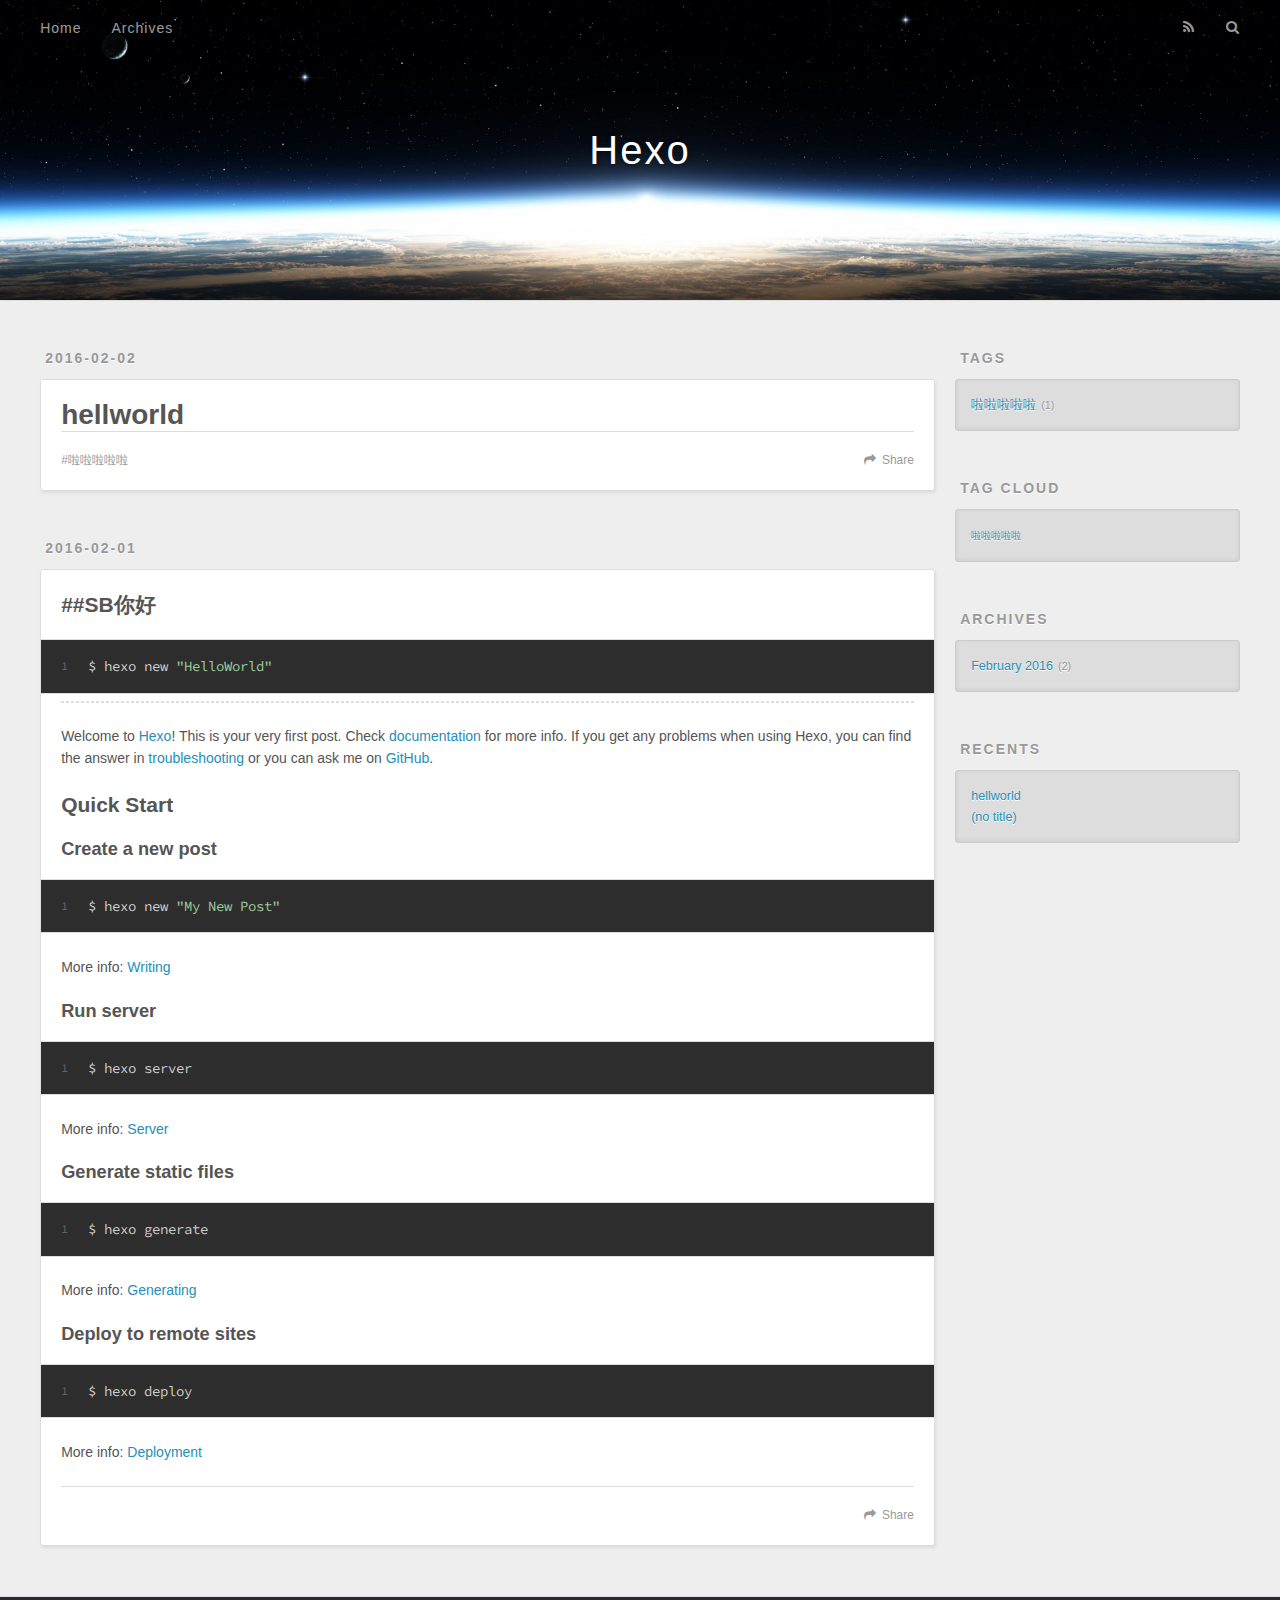
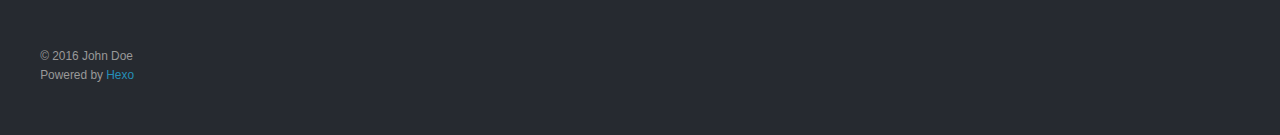
==== index.html @ 43f25f41 "Site updated: 2016-02-02 10:30:49" ====
<!DOCTYPE html>
<html>
<head>
  <meta charset="utf-8">
  
  <title>Hexo</title>
  <meta name="viewport" content="width=device-width, initial-scale=1, maximum-scale=1">
  <meta name="description">
<meta property="og:type" content="website">
<meta property="og:title" content="Hexo">
<meta property="og:url" content="http://yoursite.com/index.html">
<meta property="og:site_name" content="Hexo">
<meta property="og:description">
<meta name="twitter:card" content="summary">
<meta name="twitter:title" content="Hexo">
<meta name="twitter:description">
  
    <link rel="alternative" href="/atom.xml" title="Hexo" type="application/atom+xml">
  
  
    <link rel="icon" href="/favicon.png">
  
  <link href="//fonts.googleapis.com/css?family=Source+Code+Pro" rel="stylesheet" type="text/css">
  <link rel="stylesheet" href="/css/style.css" type="text/css">
  

</head>
<body>
  <div id="container">
    <div id="wrap">
      <header id="header">
  <div id="banner"></div>
  <div id="header-outer" class="outer">
    <div id="header-title" class="inner">
      <h1 id="logo-wrap">
        <a href="/" id="logo">Hexo</a>
      </h1>
      
    </div>
    <div id="header-inner" class="inner">
      <nav id="main-nav">
        <a id="main-nav-toggle" class="nav-icon"></a>
        
          <a class="main-nav-link" href="/">Home</a>
        
          <a class="main-nav-link" href="/archives">Archives</a>
        
      </nav>
      <nav id="sub-nav">
        
          <a id="nav-rss-link" class="nav-icon" href="/atom.xml" title="RSS Feed"></a>
        
        <a id="nav-search-btn" class="nav-icon" title="Search"></a>
      </nav>
      <div id="search-form-wrap">
        <form action="//google.com/search" method="get" accept-charset="UTF-8" class="search-form"><input type="search" name="q" results="0" class="search-form-input" placeholder="Search"><button type="submit" class="search-form-submit">&#xF002;</button><input type="hidden" name="sitesearch" value="http://yoursite.com"></form>
      </div>
    </div>
  </div>
</header>
      <div class="outer">
        <section id="main">
  
    <article id="post-hellworld" class="article article-type-post" itemscope itemprop="blogPost">
  <div class="article-meta">
    <a href="/2016/02/02/hellworld/" class="article-date">
  <time datetime="2016-02-02T01:40:05.000Z" itemprop="datePublished">2016-02-02</time>
</a>
    
  </div>
  <div class="article-inner">
    
    
      <header class="article-header">
        
  
    <h1 itemprop="name">
      <a class="article-title" href="/2016/02/02/hellworld/">hellworld</a>
    </h1>
  

      </header>
    
    <div class="article-entry" itemprop="articleBody">
      
        
      
    </div>
    <footer class="article-footer">
      <a data-url="http://yoursite.com/2016/02/02/hellworld/" data-id="cik4sg3h400002om4dx7f5s3y" class="article-share-link">Share</a>
      
      
  <ul class="article-tag-list"><li class="article-tag-list-item"><a class="article-tag-list-link" href="/tags/啦啦啦啦啦/">啦啦啦啦啦</a></li></ul>

    </footer>
  </div>
  
</article>


  
    <article id="post-hello-world" class="article article-type-post" itemscope itemprop="blogPost">
  <div class="article-meta">
    <a href="/2016/02/01/hello-world/" class="article-date">
  <time datetime="2016-02-01T13:05:22.000Z" itemprop="datePublished">2016-02-01</time>
</a>
    
  </div>
  <div class="article-inner">
    
    
    <div class="article-entry" itemprop="articleBody">
      
        <h2 id="23_23SB_u4F60_u597D"><a href="#23_23SB_u4F60_u597D" class="headerlink" title="##SB你好"></a>##SB你好</h2><figure class="highlight bash"><table><tr><td class="gutter"><pre><span class="line">1</span><br></pre></td><td class="code"><pre><span class="line">$ hexo new <span class="string">"HelloWorld"</span></span><br></pre></td></tr></table></figure>
<hr>
<p>Welcome to <a href="http://hexo.io/" target="_blank" rel="external">Hexo</a>! This is your very first post. Check <a href="http://hexo.io/docs/" target="_blank" rel="external">documentation</a> for more info. If you get any problems when using Hexo, you can find the answer in <a href="http://hexo.io/docs/troubleshooting.html" target="_blank" rel="external">troubleshooting</a> or you can ask me on <a href="https://github.com/hexojs/hexo/issues" target="_blank" rel="external">GitHub</a>.</p>
<h2 id="Quick_Start"><a href="#Quick_Start" class="headerlink" title="Quick Start"></a>Quick Start</h2><h3 id="Create_a_new_post"><a href="#Create_a_new_post" class="headerlink" title="Create a new post"></a>Create a new post</h3><figure class="highlight bash"><table><tr><td class="gutter"><pre><span class="line">1</span><br></pre></td><td class="code"><pre><span class="line">$ hexo new <span class="string">"My New Post"</span></span><br></pre></td></tr></table></figure>
<p>More info: <a href="http://hexo.io/docs/writing.html" target="_blank" rel="external">Writing</a></p>
<h3 id="Run_server"><a href="#Run_server" class="headerlink" title="Run server"></a>Run server</h3><figure class="highlight bash"><table><tr><td class="gutter"><pre><span class="line">1</span><br></pre></td><td class="code"><pre><span class="line">$ hexo server</span><br></pre></td></tr></table></figure>
<p>More info: <a href="http://hexo.io/docs/server.html" target="_blank" rel="external">Server</a></p>
<h3 id="Generate_static_files"><a href="#Generate_static_files" class="headerlink" title="Generate static files"></a>Generate static files</h3><figure class="highlight bash"><table><tr><td class="gutter"><pre><span class="line">1</span><br></pre></td><td class="code"><pre><span class="line">$ hexo generate</span><br></pre></td></tr></table></figure>
<p>More info: <a href="http://hexo.io/docs/generating.html" target="_blank" rel="external">Generating</a></p>
<h3 id="Deploy_to_remote_sites"><a href="#Deploy_to_remote_sites" class="headerlink" title="Deploy to remote sites"></a>Deploy to remote sites</h3><figure class="highlight bash"><table><tr><td class="gutter"><pre><span class="line">1</span><br></pre></td><td class="code"><pre><span class="line">$ hexo deploy</span><br></pre></td></tr></table></figure>
<p>More info: <a href="http://hexo.io/docs/deployment.html" target="_blank" rel="external">Deployment</a></p>

      
    </div>
    <footer class="article-footer">
      <a data-url="http://yoursite.com/2016/02/01/hello-world/" data-id="cik4sg3hk00032om447pdppw0" class="article-share-link">Share</a>
      
      
    </footer>
  </div>
  
</article>


  
  
</section>
        
          <aside id="sidebar">
  
    
  
    
  <div class="widget-wrap">
    <h3 class="widget-title">Tags</h3>
    <div class="widget">
      <ul class="tag-list"><li class="tag-list-item"><a class="tag-list-link" href="/tags/啦啦啦啦啦/">啦啦啦啦啦</a><span class="tag-list-count">1</span></li></ul>
    </div>
  </div>

  
    
  <div class="widget-wrap">
    <h3 class="widget-title">Tag Cloud</h3>
    <div class="widget tagcloud">
      <a href="/tags/啦啦啦啦啦/" style="font-size: 10px;">啦啦啦啦啦</a>
    </div>
  </div>

  
    
  <div class="widget-wrap">
    <h3 class="widget-title">Archives</h3>
    <div class="widget">
      <ul class="archive-list"><li class="archive-list-item"><a class="archive-list-link" href="/archives/2016/02/">February 2016</a><span class="archive-list-count">2</span></li></ul>
    </div>
  </div>

  
    
  <div class="widget-wrap">
    <h3 class="widget-title">Recents</h3>
    <div class="widget">
      <ul>
        
          <li>
            <a href="/2016/02/02/hellworld/">hellworld</a>
          </li>
        
          <li>
            <a href="/2016/02/01/hello-world/">(no title)</a>
          </li>
        
      </ul>
    </div>
  </div>

  
</aside>
        
      </div>
      <footer id="footer">
  
  <div class="outer">
    <div id="footer-info" class="inner">
      &copy; 2016 John Doe<br>
      Powered by <a href="http://hexo.io/" target="_blank">Hexo</a>
    </div>
  </div>
</footer>
    </div>
    <nav id="mobile-nav">
  
    <a href="/" class="mobile-nav-link">Home</a>
  
    <a href="/archives" class="mobile-nav-link">Archives</a>
  
</nav>
    

<script src="//ajax.googleapis.com/ajax/libs/jquery/2.0.3/jquery.min.js"></script>


  <link rel="stylesheet" href="/fancybox/jquery.fancybox.css" type="text/css">
  <script src="/fancybox/jquery.fancybox.pack.js" type="text/javascript"></script>


<script src="/js/script.js" type="text/javascript"></script>

  </div>
</body>
</html>
---- css/style.css ----
body {
  width: 100%;
}
body:before,
body:after {
  content: "";
  display: table;
}
body:after {
  clear: both;
}
html,
body,
div,
span,
applet,
object,
iframe,
h1,
h2,
h3,
h4,
h5,
h6,
p,
blockquote,
pre,
a,
abbr,
acronym,
address,
big,
cite,
code,
del,
dfn,
em,
img,
ins,
kbd,
q,
s,
samp,
small,
strike,
strong,
sub,
sup,
tt,
var,
dl,
dt,
dd,
ol,
ul,
li,
fieldset,
form,
label,
legend,
table,
caption,
tbody,
tfoot,
thead,
tr,
th,
td {
  margin: 0;
  padding: 0;
  border: 0;
  outline: 0;
  font-weight: inherit;
  font-style: inherit;
  font-family: inherit;
  font-size: 100%;
  vertical-align: baseline;
}
body {
  line-height: 1;
  color: #000;
  background: #fff;
}
ol,
ul {
  list-style: none;
}
table {
  border-collapse: separate;
  border-spacing: 0;
  vertical-align: middle;
}
caption,
th,
td {
  text-align: left;
  font-weight: normal;
  vertical-align: middle;
}
a img {
  border: none;
}
input,
button {
  margin: 0;
  padding: 0;
}
input::-moz-focus-inner,
button::-moz-focus-inner {
  border: 0;
  padding: 0;
}
@font-face {
  font-family: FontAwesome;
  font-style: normal;
  font-weight: normal;
  src: url("fonts/fontawesome-webfont.eot?v=#4.0.3");
  src: url("fonts/fontawesome-webfont.eot?#iefix&v=#4.0.3") format("embedded-opentype"), url("fonts/fontawesome-webfont.woff?v=#4.0.3") format("woff"), url("fonts/fontawesome-webfont.ttf?v=#4.0.3") format("truetype"), url("fonts/fontawesome-webfont.svg#fontawesomeregular?v=#4.0.3") format("svg");
}
html,
body,
#container {
  height: 100%;
}
body {
  background: #eee;
  font: 14px "Helvetica Neue", Helvetica, Arial, sans-serif;
  -webkit-text-size-adjust: 100%;
}
.outer {
  max-width: 1220px;
  margin: 0 auto;
  padding: 0 20px;
}
.outer:before,
.outer:after {
  content: "";
  display: table;
}
.outer:after {
  clear: both;
}
.inner {
  display: inline;
  float: left;
  width: 98.33333333333333%;
  margin: 0 0.833333333333333%;
}
.left,
.alignleft {
  float: left;
}
.right,
.alignright {
  float: right;
}
.clear {
  clear: both;
}
#container {
  position: relative;
}
.mobile-nav-on {
  overflow: hidden;
}
#wrap {
  height: 100%;
  width: 100%;
  position: absolute;
  top: 0;
  left: 0;
  -webkit-transition: 0.2s ease-out;
  -moz-transition: 0.2s ease-out;
  -ms-transition: 0.2s ease-out;
  transition: 0.2s ease-out;
  z-index: 1;
  background: #eee;
}
.mobile-nav-on #wrap {
  left: 280px;
}
@media screen and (min-width: 768px) {
  #main {
    display: inline;
    float: left;
    width: 73.33333333333333%;
    margin: 0 0.833333333333333%;
  }
}
.article-date,
.article-category-link,
.archive-year,
.widget-title {
  text-decoration: none;
  text-transform: uppercase;
  letter-spacing: 2px;
  color: #999;
  margin-bottom: 1em;
  margin-left: 5px;
  line-height: 1em;
  text-shadow: 0 1px #fff;
  font-weight: bold;
}
.article-inner,
.archive-article-inner {
  background: #fff;
  -webkit-box-shadow: 1px 2px 3px #ddd;
  box-shadow: 1px 2px 3px #ddd;
  border: 1px solid #ddd;
  -webkit-border-radius: 3px;
  border-radius: 3px;
}
.article-entry h1,
.widget h1 {
  font-size: 2em;
}
.article-entry h2,
.widget h2 {
  font-size: 1.5em;
}
.article-entry h3,
.widget h3 {
  font-size: 1.3em;
}
.article-entry h4,
.widget h4 {
  font-size: 1.2em;
}
.article-entry h5,
.widget h5 {
  font-size: 1em;
}
.article-entry h6,
.widget h6 {
  font-size: 1em;
  color: #999;
}
.article-entry hr,
.widget hr {
  border: 1px dashed #ddd;
}
.article-entry strong,
.widget strong {
  font-weight: bold;
}
.article-entry em,
.widget em,
.article-entry cite,
.widget cite {
  font-style: italic;
}
.article-entry sup,
.widget sup,
.article-entry sub,
.widget sub {
  font-size: 0.75em;
  line-height: 0;
  position: relative;
  vertical-align: baseline;
}
.article-entry sup,
.widget sup {
  top: -0.5em;
}
.article-entry sub,
.widget sub {
  bottom: -0.2em;
}
.article-entry small,
.widget small {
  font-size: 0.85em;
}
.article-entry acronym,
.widget acronym,
.article-entry abbr,
.widget abbr {
  border-bottom: 1px dotted;
}
.article-entry ul,
.widget ul,
.article-entry ol,
.widget ol,
.article-entry dl,
.widget dl {
  margin: 0 20px;
  line-height: 1.6em;
}
.article-entry ul ul,
.widget ul ul,
.article-entry ol ul,
.widget ol ul,
.article-entry ul ol,
.widget ul ol,
.article-entry ol ol,
.widget ol ol {
  margin-top: 0;
  margin-bottom: 0;
}
.article-entry ul,
.widget ul {
  list-style: disc;
}
.article-entry ol,
.widget ol {
  list-style: decimal;
}
.article-entry dt,
.widget dt {
  font-weight: bold;
}
#header {
  height: 300px;
  position: relative;
  border-bottom: 1px solid #ddd;
}
#header:before,
#header:after {
  content: "";
  position: absolute;
  left: 0;
  right: 0;
  height: 40px;
}
#header:before {
  top: 0;
  background: -webkit-linear-gradient(rgba(0,0,0,0.2), transparent);
  background: -moz-linear-gradient(rgba(0,0,0,0.2), transparent);
  background: -ms-linear-gradient(rgba(0,0,0,0.2), transparent);
  background: linear-gradient(rgba(0,0,0,0.2), transparent);
}
#header:after {
  bottom: 0;
  background: -webkit-linear-gradient(transparent, rgba(0,0,0,0.2));
  background: -moz-linear-gradient(transparent, rgba(0,0,0,0.2));
  background: -ms-linear-gradient(transparent, rgba(0,0,0,0.2));
  background: linear-gradient(transparent, rgba(0,0,0,0.2));
}
#header-outer {
  height: 100%;
  position: relative;
}
#header-inner {
  position: relative;
  overflow: hidden;
}
#banner {
  position: absolute;
  top: 0;
  left: 0;
  width: 100%;
  height: 100%;
  background: url("images/banner.jpg") center #000;
  -webkit-background-size: cover;
  -moz-background-size: cover;
  background-size: cover;
  z-index: -1;
}
#header-title {
  text-align: center;
  height: 40px;
  position: absolute;
  top: 50%;
  left: 0;
  margin-top: -20px;
}
#logo,
#subtitle {
  text-decoration: none;
  color: #fff;
  font-weight: 300;
  text-shadow: 0 1px 4px rgba(0,0,0,0.3);
}
#logo {
  font-size: 40px;
  line-height: 40px;
  letter-spacing: 2px;
}
#subtitle {
  font-size: 16px;
  line-height: 16px;
  letter-spacing: 1px;
}
#subtitle-wrap {
  margin-top: 16px;
}
#main-nav {
  float: left;
  margin-left: -15px;
}
.nav-icon,
.main-nav-link {
  float: left;
  color: #fff;
  opacity: 0.6;
  text-decoration: none;
  text-shadow: 0 1px rgba(0,0,0,0.2);
  -webkit-transition: opacity 0.2s;
  -moz-transition: opacity 0.2s;
  -ms-transition: opacity 0.2s;
  transition: opacity 0.2s;
  display: block;
  padding: 20px 15px;
}
.nav-icon:hover,
.main-nav-link:hover {
  opacity: 1;
}
.nav-icon {
  font-family: FontAwesome;
  text-align: center;
  font-size: 14px;
  width: 14px;
  height: 14px;
  padding: 20px 15px;
  position: relative;
  cursor: pointer;
}
.main-nav-link {
  font-weight: 300;
  letter-spacing: 1px;
}
@media screen and (max-width: 479px) {
  .main-nav-link {
    display: none;
  }
}
#main-nav-toggle {
  display: none;
}
#main-nav-toggle:before {
  content: "\f0c9";
}
@media screen and (max-width: 479px) {
  #main-nav-toggle {
    display: block;
  }
}
#sub-nav {
  float: right;
  margin-right: -15px;
}
#nav-rss-link:before {
  content: "\f09e";
}
#nav-search-btn:before {
  content: "\f002";
}
#search-form-wrap {
  position: absolute;
  top: 15px;
  width: 150px;
  height: 30px;
  right: -150px;
  opacity: 0;
  -webkit-transition: 0.2s ease-out;
  -moz-transition: 0.2s ease-out;
  -ms-transition: 0.2s ease-out;
  transition: 0.2s ease-out;
}
#search-form-wrap.on {
  opacity: 1;
  right: 0;
}
@media screen and (max-width: 479px) {
  #search-form-wrap {
    width: 100%;
    right: -100%;
  }
}
.search-form {
  position: absolute;
  top: 0;
  left: 0;
  right: 0;
  background: #fff;
  padding: 5px 15px;
  -webkit-border-radius: 15px;
  border-radius: 15px;
  -webkit-box-shadow: 0 0 10px rgba(0,0,0,0.3);
  box-shadow: 0 0 10px rgba(0,0,0,0.3);
}
.search-form-input {
  border: none;
  background: none;
  color: #555;
  width: 100%;
  font: 13px "Helvetica Neue", Helvetica, Arial, sans-serif;
  outline: none;
}
.search-form-input::-webkit-search-results-decoration,
.search-form-input::-webkit-search-cancel-button {
  -webkit-appearance: none;
}
.search-form-submit {
  position: absolute;
  top: 50%;
  right: 10px;
  margin-top: -7px;
  font: 13px FontAwesome;
  border: none;
  background: none;
  color: #bbb;
  cursor: pointer;
}
.search-form-submit:hover,
.search-form-submit:focus {
  color: #777;
}
.article {
  margin: 50px 0;
}
.article-inner {
  overflow: hidden;
}
.article-meta:before,
.article-meta:after {
  content: "";
  display: table;
}
.article-meta:after {
  clear: both;
}
.article-date {
  float: left;
}
.article-category {
  float: left;
  line-height: 1em;
  color: #ccc;
  text-shadow: 0 1px #fff;
  margin-left: 8px;
}
.article-category:before {
  content: "\2022";
}
.article-category-link {
  margin: 0 12px 1em;
}
.article-header {
  padding: 20px 20px 0;
}
.article-title {
  text-decoration: none;
  font-size: 2em;
  font-weight: bold;
  color: #555;
  line-height: 1.1em;
  -webkit-transition: color 0.2s;
  -moz-transition: color 0.2s;
  -ms-transition: color 0.2s;
  transition: color 0.2s;
}
a.article-title:hover {
  color: #258fb8;
}
.article-entry {
  color: #555;
  padding: 0 20px;
}
.article-entry:before,
.article-entry:after {
  content: "";
  display: table;
}
.article-entry:after {
  clear: both;
}
.article-entry p,
.article-entry table {
  line-height: 1.6em;
  margin: 1.6em 0;
}
.article-entry h1,
.article-entry h2,
.article-entry h3,
.article-entry h4,
.article-entry h5,
.article-entry h6 {
  font-weight: bold;
}
.article-entry h1,
.article-entry h2,
.article-entry h3,
.article-entry h4,
.article-entry h5,
.article-entry h6 {
  line-height: 1.1em;
  margin: 1.1em 0;
}
.article-entry a {
  color: #258fb8;
  text-decoration: none;
}
.article-entry a:hover {
  text-decoration: underline;
}
.article-entry ul,
.article-entry ol,
.article-entry dl {
  margin-top: 1.6em;
  margin-bottom: 1.6em;
}
.article-entry img,
.article-entry video {
  max-width: 100%;
  height: auto;
  display: block;
  margin: auto;
}
.article-entry iframe {
  border: none;
}
.article-entry table {
  width: 100%;
  border-collapse: collapse;
  border-spacing: 0;
}
.article-entry th {
  font-weight: bold;
  border-bottom: 3px solid #ddd;
  padding-bottom: 0.5em;
}
.article-entry td {
  border-bottom: 1px solid #ddd;
  padding: 10px 0;
}
.article-entry blockquote {
  font-family: Georgia, "Times New Roman", serif;
  font-size: 1.4em;
  margin: 1.6em 20px;
  text-align: center;
}
.article-entry blockquote footer {
  font-size: 14px;
  margin: 1.6em 0;
  font-family: "Helvetica Neue", Helvetica, Arial, sans-serif;
}
.article-entry blockquote footer cite:before {
  content: "—";
  padding: 0 0.5em;
}
.article-entry .pullquote {
  text-align: left;
  width: 45%;
  margin: 0;
}
.article-entry .pullquote.left {
  margin-left: 0.5em;
  margin-right: 1em;
}
.article-entry .pullquote.right {
  margin-right: 0.5em;
  margin-left: 1em;
}
.article-entry .caption {
  color: #999;
  display: block;
  font-size: 0.9em;
  margin-top: 0.5em;
  position: relative;
  text-align: center;
}
.article-entry .video-container {
  position: relative;
  padding-top: 56.25%;
  height: 0;
  overflow: hidden;
}
.article-entry .video-container iframe,
.article-entry .video-container object,
.article-entry .video-container embed {
  position: absolute;
  top: 0;
  left: 0;
  width: 100%;
  height: 100%;
  margin-top: 0;
}
.article-more-link a {
  display: inline-block;
  line-height: 1em;
  padding: 6px 15px;
  -webkit-border-radius: 15px;
  border-radius: 15px;
  background: #eee;
  color: #999;
  text-shadow: 0 1px #fff;
  text-decoration: none;
}
.article-more-link a:hover {
  background: #258fb8;
  color: #fff;
  text-decoration: none;
  text-shadow: 0 1px #1e7293;
}
.article-footer {
  font-size: 0.85em;
  line-height: 1.6em;
  border-top: 1px solid #ddd;
  padding-top: 1.6em;
  margin: 0 20px 20px;
}
.article-footer:before,
.article-footer:after {
  content: "";
  display: table;
}
.article-footer:after {
  clear: both;
}
.article-footer a {
  color: #999;
  text-decoration: none;
}
.article-footer a:hover {
  color: #555;
}
.article-tag-list-item {
  float: left;
  margin-right: 10px;
}
.article-tag-list-link:before {
  content: "#";
}
.article-comment-link {
  float: right;
}
.article-comment-link:before {
  content: "\f075";
  font-family: FontAwesome;
  padding-right: 8px;
}
.article-share-link {
  cursor: pointer;
  float: right;
  margin-left: 20px;
}
.article-share-link:before {
  content: "\f064";
  font-family: FontAwesome;
  padding-right: 6px;
}
#article-nav {
  position: relative;
}
#article-nav:before,
#article-nav:after {
  content: "";
  display: table;
}
#article-nav:after {
  clear: both;
}
@media screen and (min-width: 768px) {
  #article-nav {
    margin: 50px 0;
  }
  #article-nav:before {
    width: 8px;
    height: 8px;
    position: absolute;
    top: 50%;
    left: 50%;
    margin-top: -4px;
    margin-left: -4px;
    content: "";
    -webkit-border-radius: 50%;
    border-radius: 50%;
    background: #ddd;
    -webkit-box-shadow: 0 1px 2px #fff;
    box-shadow: 0 1px 2px #fff;
  }
}
.article-nav-link-wrap {
  text-decoration: none;
  text-shadow: 0 1px #fff;
  color: #999;
  -webkit-box-sizing: border-box;
  -moz-box-sizing: border-box;
  box-sizing: border-box;
  margin-top: 50px;
  text-align: center;
  display: block;
}
.article-nav-link-wrap:hover {
  color: #555;
}
@media screen and (min-width: 768px) {
  .article-nav-link-wrap {
    width: 50%;
    margin-top: 0;
  }
}
@media screen and (min-width: 768px) {
  #article-nav-newer {
    float: left;
    text-align: right;
    padding-right: 20px;
  }
}
@media screen and (min-width: 768px) {
  #article-nav-older {
    float: right;
    text-align: left;
    padding-left: 20px;
  }
}
.article-nav-caption {
  text-transform: uppercase;
  letter-spacing: 2px;
  color: #ddd;
  line-height: 1em;
  font-weight: bold;
}
#article-nav-newer .article-nav-caption {
  margin-right: -2px;
}
.article-nav-title {
  font-size: 0.85em;
  line-height: 1.6em;
  margin-top: 0.5em;
}
.article-share-box {
  position: absolute;
  display: none;
  background: #fff;
  -webkit-box-shadow: 1px 2px 10px rgba(0,0,0,0.2);
  box-shadow: 1px 2px 10px rgba(0,0,0,0.2);
  -webkit-border-radius: 3px;
  border-radius: 3px;
  margin-left: -145px;
  overflow: hidden;
  z-index: 1;
}
.article-share-box.on {
  display: block;
}
.article-share-input {
  width: 100%;
  background: none;
  -webkit-box-sizing: border-box;
  -moz-box-sizing: border-box;
  box-sizing: border-box;
  font: 14px "Helvetica Neue", Helvetica, Arial, sans-serif;
  padding: 0 15px;
  color: #555;
  outline: none;
  border: 1px solid #ddd;
  -webkit-border-radius: 3px 3px 0 0;
  border-radius: 3px 3px 0 0;
  height: 36px;
  line-height: 36px;
}
.article-share-links {
  background: #eee;
}
.article-share-links:before,
.article-share-links:after {
  content: "";
  display: table;
}
.article-share-links:after {
  clear: both;
}
.article-share-twitter,
.article-share-facebook,
.article-share-pinterest,
.article-share-google {
  width: 50px;
  height: 36px;
  display: block;
  float: left;
  position: relative;
  color: #999;
  text-shadow: 0 1px #fff;
}
.article-share-twitter:before,
.article-share-facebook:before,
.article-share-pinterest:before,
.article-share-google:before {
  font-size: 20px;
  font-family: FontAwesome;
  width: 20px;
  height: 20px;
  position: absolute;
  top: 50%;
  left: 50%;
  margin-top: -10px;
  margin-left: -10px;
  text-align: center;
}
.article-share-twitter:hover,
.article-share-facebook:hover,
.article-share-pinterest:hover,
.article-share-google:hover {
  color: #fff;
}
.article-share-twitter:before {
  content: "\f099";
}
.article-share-twitter:hover {
  background: #00aced;
  text-shadow: 0 1px #008abe;
}
.article-share-facebook:before {
  content: "\f09a";
}
.article-share-facebook:hover {
  background: #3b5998;
  text-shadow: 0 1px #2f477a;
}
.article-share-pinterest:before {
  content: "\f0d2";
}
.article-share-pinterest:hover {
  background: #cb2027;
  text-shadow: 0 1px #a21a1f;
}
.article-share-google:before {
  content: "\f0d5";
}
.article-share-google:hover {
  background: #dd4b39;
  text-shadow: 0 1px #be3221;
}
.article-gallery {
  background: #000;
  position: relative;
}
.article-gallery-photos {
  position: relative;
  overflow: hidden;
}
.article-gallery-img {
  display: none;
  max-width: 100%;
}
.article-gallery-img:first-child {
  display: block;
}
.article-gallery-img.loaded {
  position: absolute;
  display: block;
}
.article-gallery-img img {
  display: block;
  max-width: 100%;
  margin: 0 auto;
}
#comments {
  background: #fff;
  -webkit-box-shadow: 1px 2px 3px #ddd;
  box-shadow: 1px 2px 3px #ddd;
  padding: 20px;
  border: 1px solid #ddd;
  -webkit-border-radius: 3px;
  border-radius: 3px;
  margin: 50px 0;
}
#comments a {
  color: #258fb8;
}
.archives-wrap {
  margin: 50px 0;
}
.archives:before,
.archives:after {
  content: "";
  display: table;
}
.archives:after {
  clear: both;
}
.archive-year-wrap {
  margin-bottom: 1em;
}
.archives {
  -webkit-column-gap: 10px;
  -moz-column-gap: 10px;
  column-gap: 10px;
}
@media screen and (min-width: 480px) and (max-width: 767px) {
  .archives {
    -webkit-column-count: 2;
    -moz-column-count: 2;
    column-count: 2;
  }
}
@media screen and (min-width: 768px) {
  .archives {
    -webkit-column-count: 3;
    -moz-column-count: 3;
    column-count: 3;
  }
}
.archive-article {
  -webkit-column-break-inside: avoid;
  page-break-inside: avoid;
  overflow: hidden;
  break-inside: avoid-column;
}
.archive-article-inner {
  padding: 10px;
  margin-bottom: 15px;
}
.archive-article-title {
  text-decoration: none;
  font-weight: bold;
  color: #555;
  -webkit-transition: color 0.2s;
  -moz-transition: color 0.2s;
  -ms-transition: color 0.2s;
  transition: color 0.2s;
  line-height: 1.6em;
}
.archive-article-title:hover {
  color: #258fb8;
}
.archive-article-footer {
  margin-top: 1em;
}
.archive-article-date {
  color: #999;
  text-decoration: none;
  font-size: 0.85em;
  line-height: 1em;
  margin-bottom: 0.5em;
  display: block;
}
#page-nav {
  margin: 50px auto;
  background: #fff;
  -webkit-box-shadow: 1px 2px 3px #ddd;
  box-shadow: 1px 2px 3px #ddd;
  border: 1px solid #ddd;
  -webkit-border-radius: 3px;
  border-radius: 3px;
  text-align: center;
  color: #999;
  overflow: hidden;
}
#page-nav:before,
#page-nav:after {
  content: "";
  display: table;
}
#page-nav:after {
  clear: both;
}
#page-nav a,
#page-nav span {
  padding: 10px 20px;
  line-height: 1;
  height: 2ex;
}
#page-nav a {
  color: #999;
  text-decoration: none;
}
#page-nav a:hover {
  background: #999;
  color: #fff;
}
#page-nav .prev {
  float: left;
}
#page-nav .next {
  float: right;
}
#page-nav .page-number {
  display: inline-block;
}
@media screen and (max-width: 479px) {
  #page-nav .page-number {
    display: none;
  }
}
#page-nav .current {
  color: #555;
  font-weight: bold;
}
#page-nav .space {
  color: #ddd;
}
#footer {
  background: #262a30;
  padding: 50px 0;
  border-top: 1px solid #ddd;
  color: #999;
}
#footer a {
  color: #258fb8;
  text-decoration: none;
}
#footer a:hover {
  text-decoration: underline;
}
#footer-info {
  line-height: 1.6em;
  font-size: 0.85em;
}
.article-entry pre,
.article-entry .highlight {
  background: #2d2d2d;
  margin: 0 -20px;
  padding: 15px 20px;
  border-style: solid;
  border-color: #ddd;
  border-width: 1px 0;
  overflow: auto;
  color: #ccc;
  line-height: 22.400000000000002px;
}
.article-entry .highlight .gutter pre,
.article-entry .gist .gist-file .gist-data .line-numbers {
  color: #666;
  font-size: 0.85em;
}
.article-entry pre,
.article-entry code {
  font-family: "Source Code Pro", Consolas, Monaco, Menlo, Consolas, monospace;
}
.article-entry code {
  background: #eee;
  text-shadow: 0 1px #fff;
  padding: 0 0.3em;
}
.article-entry pre code {
  background: none;
  text-shadow: none;
  padding: 0;
}
.article-entry .highlight pre {
  border: none;
  margin: 0;
  padding: 0;
}
.article-entry .highlight table {
  margin: 0;
  width: auto;
}
.article-entry .highlight td {
  border: none;
  padding: 0;
}
.article-entry .highlight figcaption {
  font-size: 0.85em;
  color: #999;
  line-height: 1em;
  margin-bottom: 1em;
}
.article-entry .highlight figcaption:before,
.article-entry .highlight figcaption:after {
  content: "";
  display: table;
}
.article-entry .highlight figcaption:after {
  clear: both;
}
.article-entry .highlight figcaption a {
  float: right;
}
.article-entry .highlight .gutter pre {
  text-align: right;
  padding-right: 20px;
}
.article-entry .highlight .line {
  height: 22.400000000000002px;
}
.article-entry .gist {
  margin: 0 -20px;
  border-style: solid;
  border-color: #ddd;
  border-width: 1px 0;
  background: #2d2d2d;
  padding: 15px 20px 15px 0;
}
.article-entry .gist .gist-file {
  border: none;
  font-family: "Source Code Pro", Consolas, Monaco, Menlo, Consolas, monospace;
  margin: 0;
}
.article-entry .gist .gist-file .gist-data {
  background: none;
  border: none;
}
.article-entry .gist .gist-file .gist-data .line-numbers {
  background: none;
  border: none;
  padding: 0 20px 0 0;
}
.article-entry .gist .gist-file .gist-data .line-data {
  padding: 0 !important;
}
.article-entry .gist .gist-file .highlight {
  margin: 0;
  padding: 0;
  border: none;
}
.article-entry .gist .gist-file .gist-meta {
  background: #2d2d2d;
  color: #999;
  font: 0.85em "Helvetica Neue", Helvetica, Arial, sans-serif;
  text-shadow: 0 0;
  padding: 0;
  margin-top: 1em;
  margin-left: 20px;
}
.article-entry .gist .gist-file .gist-meta a {
  color: #258fb8;
  font-weight: normal;
}
.article-entry .gist .gist-file .gist-meta a:hover {
  text-decoration: underline;
}
pre .comment,
pre .title {
  color: #999;
}
pre .variable,
pre .attribute,
pre .tag,
pre .regexp,
pre .ruby .constant,
pre .xml .tag .title,
pre .xml .pi,
pre .xml .doctype,
pre .html .doctype,
pre .css .id,
pre .css .class,
pre .css .pseudo {
  color: #f2777a;
}
pre .number,
pre .preprocessor,
pre .built_in,
pre .literal,
pre .params,
pre .constant {
  color: #f99157;
}
pre .class,
pre .ruby .class .title,
pre .css .rules .attribute {
  color: #9c9;
}
pre .string,
pre .value,
pre .inheritance,
pre .header,
pre .ruby .symbol,
pre .xml .cdata {
  color: #9c9;
}
pre .css .hexcolor {
  color: #6cc;
}
pre .function,
pre .python .decorator,
pre .python .title,
pre .ruby .function .title,
pre .ruby .title .keyword,
pre .perl .sub,
pre .javascript .title,
pre .coffeescript .title {
  color: #69c;
}
pre .keyword,
pre .javascript .function {
  color: #c9c;
}
@media screen and (max-width: 479px) {
  #mobile-nav {
    position: absolute;
    top: 0;
    left: 0;
    width: 280px;
    height: 100%;
    background: #191919;
    border-right: 1px solid #fff;
  }
}
@media screen and (max-width: 479px) {
  .mobile-nav-link {
    display: block;
    color: #999;
    text-decoration: none;
    padding: 15px 20px;
    font-weight: bold;
  }
  .mobile-nav-link:hover {
    color: #fff;
  }
}
@media screen and (min-width: 768px) {
  #sidebar {
    display: inline;
    float: left;
    width: 23.333333333333332%;
    margin: 0 0.833333333333333%;
  }
}
.widget-wrap {
  margin: 50px 0;
}
.widget {
  color: #777;
  text-shadow: 0 1px #fff;
  background: #ddd;
  -webkit-box-shadow: 0 -1px 4px #ccc inset;
  box-shadow: 0 -1px 4px #ccc inset;
  border: 1px solid #ccc;
  padding: 15px;
  -webkit-border-radius: 3px;
  border-radius: 3px;
}
.widget a {
  color: #258fb8;
  text-decoration: none;
}
.widget a:hover {
  text-decoration: underline;
}
.widget ul ul,
.widget ol ul,
.widget dl ul,
.widget ul ol,
.widget ol ol,
.widget dl ol,
.widget ul dl,
.widget ol dl,
.widget dl dl {
  margin-left: 15px;
  list-style: disc;
}
.widget {
  line-height: 1.6em;
  word-wrap: break-word;
  font-size: 0.9em;
}
.widget ul,
.widget ol {
  list-style: none;
  margin: 0;
}
.widget ul ul,
.widget ol ul,
.widget ul ol,
.widget ol ol {
  margin: 0 20px;
}
.widget ul ul,
.widget ol ul {
  list-style: disc;
}
.widget ul ol,
.widget ol ol {
  list-style: decimal;
}
.category-list-count,
.tag-list-count,
.archive-list-count {
  padding-left: 5px;
  color: #999;
  font-size: 0.85em;
}
.category-list-count:before,
.tag-list-count:before,
.archive-list-count:before {
  content: "(";
}
.category-list-count:after,
.tag-list-count:after,
.archive-list-count:after {
  content: ")";
}
.tagcloud a {
  margin-right: 5px;
  display: inline-block;
}
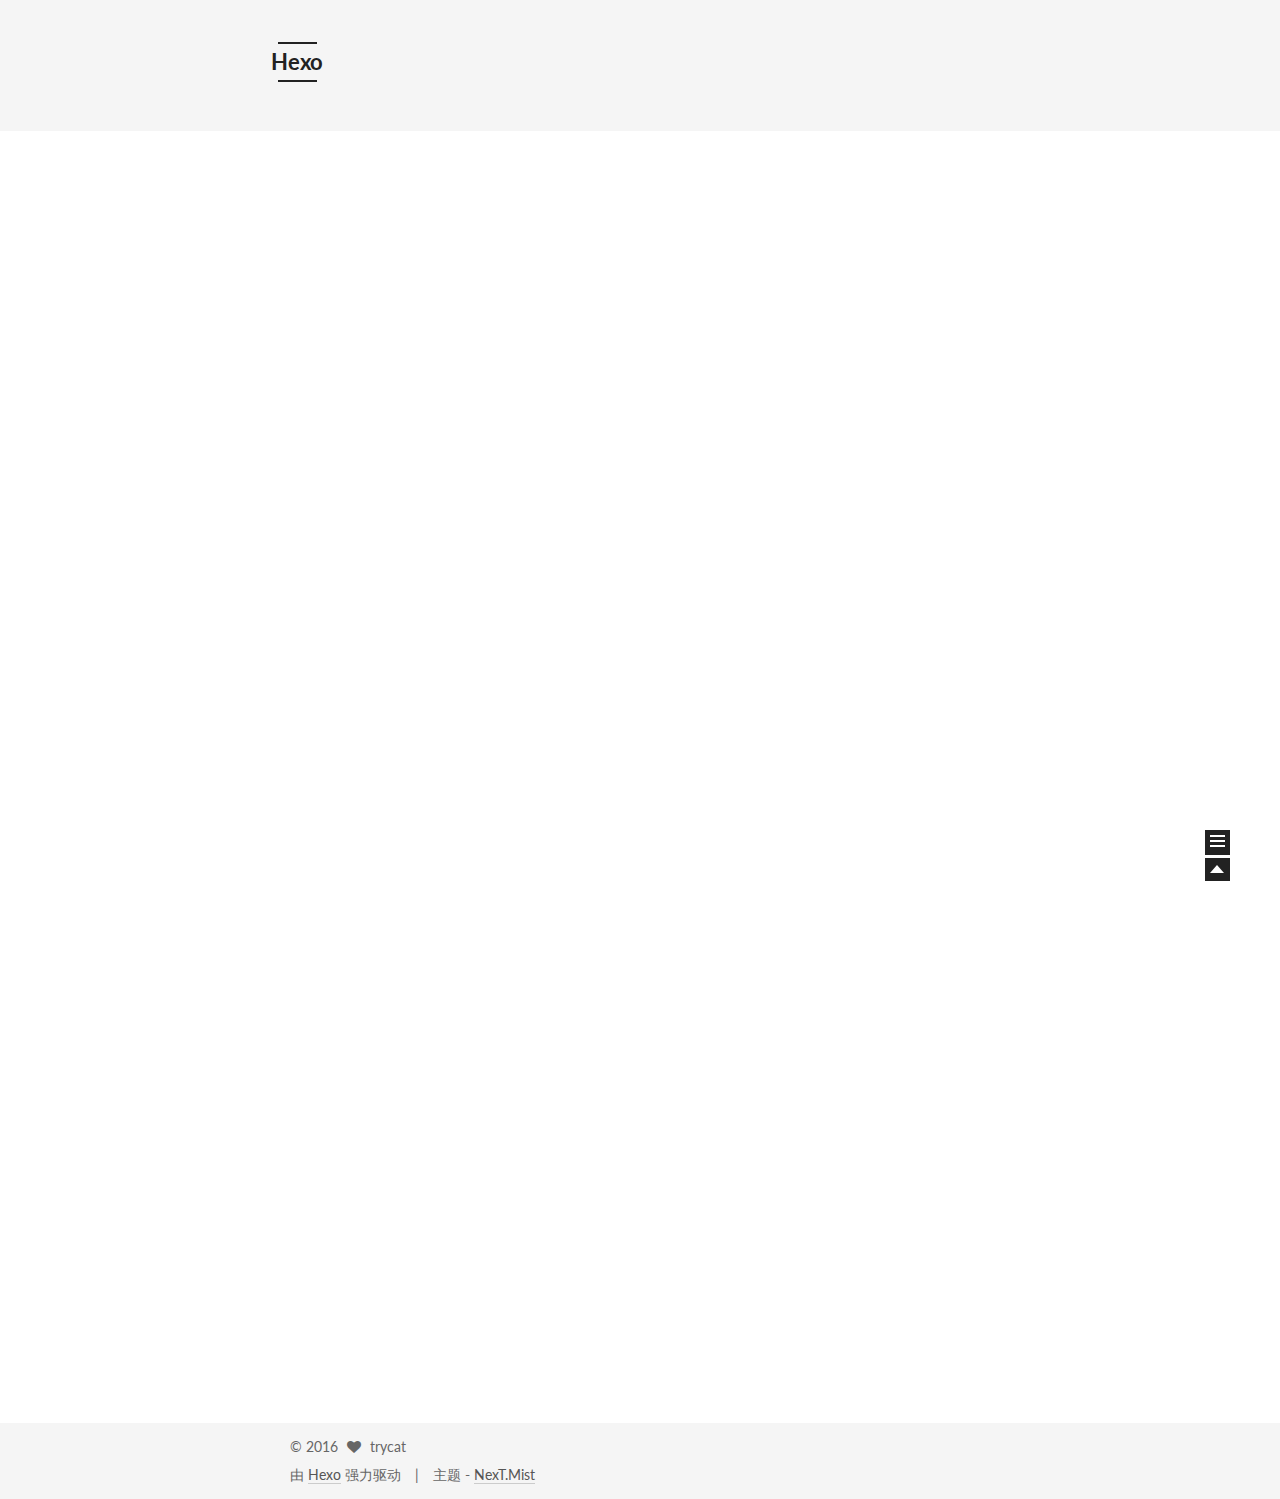
==== commit f2710fa8: "Site updated: 2016-02-02 13:38:06" ====
--- a/index.html
+++ b/index.html
@@ -1,117 +1,269 @@
-<!DOCTYPE html>
-<html>
+<!doctype html>
+
+
+
+  
+
+
+<html class="theme-next mist use-motion">
 <head>
-  <meta charset="utf-8">
-  
-  <title>Hexo</title>
-  <meta name="viewport" content="width=device-width, initial-scale=1, maximum-scale=1">
-  <meta name="description">
+  <meta charset="UTF-8"/>
+<meta http-equiv="X-UA-Compatible" content="IE=edge,chrome=1" />
+<meta name="viewport" content="width=device-width, initial-scale=1, maximum-scale=1"/>
+
+
+
+<meta http-equiv="Cache-Control" content="no-transform" />
+<meta http-equiv="Cache-Control" content="no-siteapp" />
+
+
+
+
+
+
+
+
+
+
+
+
+  <link href="/vendors/fancybox/source/jquery.fancybox.css?v=2.1.5" rel="stylesheet" type="text/css"/>
+
+
+
+
+  <link href="//fonts.googleapis.com/css?family=Lato:300,400,700,400italic&subset=latin,latin-ext" rel="stylesheet" type="text/css">
+
+
+
+<link href="/vendors/font-awesome/css/font-awesome.min.css?v=4.4.0" rel="stylesheet" type="text/css" />
+
+<link href="/css/main.css?v=0.5.0" rel="stylesheet" type="text/css" />
+
+
+  <meta name="keywords" content="Hexo, NexT" />
+
+
+
+
+
+
+
+
+  <link rel="shortcut icon" type="image/x-icon" href="/favicon.ico?v=0.5.0" />
+
+
+
+
+
+
+<meta name="description" content="这是一个关于程序猿的故事">
 <meta property="og:type" content="website">
 <meta property="og:title" content="Hexo">
 <meta property="og:url" content="http://yoursite.com/index.html">
 <meta property="og:site_name" content="Hexo">
-<meta property="og:description">
+<meta property="og:description" content="这是一个关于程序猿的故事">
 <meta name="twitter:card" content="summary">
 <meta name="twitter:title" content="Hexo">
-<meta name="twitter:description">
-  
-    <link rel="alternative" href="/atom.xml" title="Hexo" type="application/atom+xml">
-  
-  
-    <link rel="icon" href="/favicon.png">
-  
-  <link href="//fonts.googleapis.com/css?family=Source+Code+Pro" rel="stylesheet" type="text/css">
-  <link rel="stylesheet" href="/css/style.css" type="text/css">
-  
-
+<meta name="twitter:description" content="这是一个关于程序猿的故事">
+
+
+
+<script type="text/javascript" id="hexo.configuration">
+  var NexT = window.NexT || {};
+  var CONFIG = {
+    scheme: 'Mist',
+    sidebar: {"position":"left","display":"post"},
+    fancybox: true,
+    motion: true,
+    duoshuo: {
+      userId: 0,
+      author: '博主'
+    }
+  };
+</script>
+
+  <title> Hexo </title>
 </head>
-<body>
-  <div id="container">
-    <div id="wrap">
-      <header id="header">
-  <div id="banner"></div>
-  <div id="header-outer" class="outer">
-    <div id="header-title" class="inner">
-      <h1 id="logo-wrap">
-        <a href="/" id="logo">Hexo</a>
-      </h1>
-      
-    </div>
-    <div id="header-inner" class="inner">
-      <nav id="main-nav">
-        <a id="main-nav-toggle" class="nav-icon"></a>
-        
-          <a class="main-nav-link" href="/">Home</a>
-        
-          <a class="main-nav-link" href="/archives">Archives</a>
-        
-      </nav>
-      <nav id="sub-nav">
-        
-          <a id="nav-rss-link" class="nav-icon" href="/atom.xml" title="RSS Feed"></a>
-        
-        <a id="nav-search-btn" class="nav-icon" title="Search"></a>
-      </nav>
-      <div id="search-form-wrap">
-        <form action="//google.com/search" method="get" accept-charset="UTF-8" class="search-form"><input type="search" name="q" results="0" class="search-form-input" placeholder="Search"><button type="submit" class="search-form-submit">&#xF002;</button><input type="hidden" name="sitesearch" value="http://yoursite.com"></form>
-      </div>
-    </div>
+
+<body itemscope itemtype="http://schema.org/WebPage" lang="zh-Hans">
+
+  
+
+
+
+
+
+
+
+
+  
+  
+    
+  
+
+  <div class="container one-collumn sidebar-position-left 
+   page-home 
+ ">
+    <div class="headband"></div>
+
+    <header id="header" class="header" itemscope itemtype="http://schema.org/WPHeader">
+      <div class="header-inner"><div class="site-meta ">
+  
+
+  <div class="custom-logo-site-title">
+    <a href="/"  class="brand" rel="start">
+      <span class="logo-line-before"><i></i></span>
+      <span class="site-title">Hexo</span>
+      <span class="logo-line-after"><i></i></span>
+    </a>
   </div>
-</header>
-      <div class="outer">
-        <section id="main">
-  
-    <article id="post-hellworld" class="article article-type-post" itemscope itemprop="blogPost">
-  <div class="article-meta">
-    <a href="/2016/02/02/hellworld/" class="article-date">
-  <time datetime="2016-02-02T01:40:05.000Z" itemprop="datePublished">2016-02-02</time>
-</a>
-    
-  </div>
-  <div class="article-inner">
-    
-    
-      <header class="article-header">
-        
-  
-    <h1 itemprop="name">
-      <a class="article-title" href="/2016/02/02/hellworld/">hellworld</a>
-    </h1>
-  
-
+  <p class="site-subtitle"></p>
+</div>
+
+<div class="site-nav-toggle">
+  <button>
+    <span class="btn-bar"></span>
+    <span class="btn-bar"></span>
+    <span class="btn-bar"></span>
+  </button>
+</div>
+
+<nav class="site-nav">
+  
+
+  
+    <ul id="menu" class="menu ">
+      
+        
+        <li class="menu-item menu-item-home">
+          <a href="/" rel="section">
+            
+              <i class="menu-item-icon fa fa-home fa-fw"></i> <br />
+            
+            首页
+          </a>
+        </li>
+      
+        
+        <li class="menu-item menu-item-archives">
+          <a href="/archives" rel="section">
+            
+              <i class="menu-item-icon fa fa-archive fa-fw"></i> <br />
+            
+            归档
+          </a>
+        </li>
+      
+        
+        <li class="menu-item menu-item-tags">
+          <a href="/tags" rel="section">
+            
+              <i class="menu-item-icon fa fa-tags fa-fw"></i> <br />
+            
+            标签
+          </a>
+        </li>
+      
+
+      
+      
+      
+    </ul>
+  
+
+  
+</nav>
+
+ </div>
+    </header>
+
+    <main id="main" class="main">
+      <div class="main-inner">
+        <div class="content-wrap">
+          <div id="content" class="content">
+            
+  <section id="posts" class="posts-expand">
+
+    
+
+    
+    
+      
+      
+        
+        
+        
+      
+
+      
+    
+
+    
+      
+
+  
+  
+
+  
+  
+  
+
+  <article class="post post-type-normal " itemscope itemtype="http://schema.org/Article">
+
+    
+      <header class="post-header">
+
+        
+        
+          <h1 class="post-title" itemprop="name headline">
+            
+            
+              
+                
+                <a class="post-title-link" href="/2016/02/02/hello-world/" itemprop="url">
+                  未命名
+                </a>
+              
+            
+          </h1>
+        
+
+        <div class="post-meta">
+          <span class="post-time">
+            <span class="post-meta-item-icon">
+              <i class="fa fa-calendar-o"></i>
+            </span>
+            <span class="post-meta-item-text">发表于</span>
+            <time itemprop="dateCreated" datetime="2016-02-02T13:38:01+08:00" content="2016-02-02">
+              2016-02-02
+            </time>
+          </span>
+
+          
+
+          
+            
+          
+
+          
+
+          
+          
+        </div>
       </header>
     
-    <div class="article-entry" itemprop="articleBody">
-      
-        
-      
-    </div>
-    <footer class="article-footer">
-      <a data-url="http://yoursite.com/2016/02/02/hellworld/" data-id="cik4sg3h400002om4dx7f5s3y" class="article-share-link">Share</a>
-      
-      
-  <ul class="article-tag-list"><li class="article-tag-list-item"><a class="article-tag-list-link" href="/tags/啦啦啦啦啦/">啦啦啦啦啦</a></li></ul>
-
-    </footer>
-  </div>
-  
-</article>
-
-
-  
-    <article id="post-hello-world" class="article article-type-post" itemscope itemprop="blogPost">
-  <div class="article-meta">
-    <a href="/2016/02/01/hello-world/" class="article-date">
-  <time datetime="2016-02-01T13:05:22.000Z" itemprop="datePublished">2016-02-01</time>
-</a>
-    
-  </div>
-  <div class="article-inner">
-    
-    
-    <div class="article-entry" itemprop="articleBody">
-      
-        <h2 id="23_23SB_u4F60_u597D"><a href="#23_23SB_u4F60_u597D" class="headerlink" title="##SB你好"></a>##SB你好</h2><figure class="highlight bash"><table><tr><td class="gutter"><pre><span class="line">1</span><br></pre></td><td class="code"><pre><span class="line">$ hexo new <span class="string">"HelloWorld"</span></span><br></pre></td></tr></table></figure>
+
+
+    <div class="post-body" itemprop="articleBody">
+
+      
+      
+
+      
+        
+          
+            <h2 id="23_23SB_u4F60_u597D"><a href="#23_23SB_u4F60_u597D" class="headerlink" title="##SB你好"></a>##SB你好</h2><figure class="highlight bash"><table><tr><td class="gutter"><pre><span class="line">1</span><br></pre></td><td class="code"><pre><span class="line">$ hexo new <span class="string">"HelloWorld"</span></span><br></pre></td></tr></table></figure>
 <hr>
 <p>Welcome to <a href="http://hexo.io/" target="_blank" rel="external">Hexo</a>! This is your very first post. Check <a href="http://hexo.io/docs/" target="_blank" rel="external">documentation</a> for more info. If you get any problems when using Hexo, you can find the answer in <a href="http://hexo.io/docs/troubleshooting.html" target="_blank" rel="external">troubleshooting</a> or you can ask me on <a href="https://github.com/hexojs/hexo/issues" target="_blank" rel="external">GitHub</a>.</p>
 <h2 id="Quick_Start"><a href="#Quick_Start" class="headerlink" title="Quick Start"></a>Quick Start</h2><h3 id="Create_a_new_post"><a href="#Create_a_new_post" class="headerlink" title="Create a new post"></a>Create a new post</h3><figure class="highlight bash"><table><tr><td class="gutter"><pre><span class="line">1</span><br></pre></td><td class="code"><pre><span class="line">$ hexo new <span class="string">"My New Post"</span></span><br></pre></td></tr></table></figure>
@@ -123,103 +275,196 @@
 <h3 id="Deploy_to_remote_sites"><a href="#Deploy_to_remote_sites" class="headerlink" title="Deploy to remote sites"></a>Deploy to remote sites</h3><figure class="highlight bash"><table><tr><td class="gutter"><pre><span class="line">1</span><br></pre></td><td class="code"><pre><span class="line">$ hexo deploy</span><br></pre></td></tr></table></figure>
 <p>More info: <a href="http://hexo.io/docs/deployment.html" target="_blank" rel="external">Deployment</a></p>
 
+          
+        
       
     </div>
-    <footer class="article-footer">
-      <a data-url="http://yoursite.com/2016/02/01/hello-world/" data-id="cik4sg3hk00032om447pdppw0" class="article-share-link">Share</a>
-      
+
+    <footer class="post-footer">
+      
+
+      
+
+      
+      
+        <div class="post-eof"></div>
       
     </footer>
-  </div>
-  
-</article>
-
-
-  
-  
-</section>
-        
-          <aside id="sidebar">
-  
-    
-  
-    
-  <div class="widget-wrap">
-    <h3 class="widget-title">Tags</h3>
-    <div class="widget">
-      <ul class="tag-list"><li class="tag-list-item"><a class="tag-list-link" href="/tags/啦啦啦啦啦/">啦啦啦啦啦</a><span class="tag-list-count">1</span></li></ul>
+  </article>
+
+
+    
+
+  </section>
+
+  
+
+
+          </div>
+          
+
+
+          
+
+        </div>
+        
+          
+  
+  <div class="sidebar-toggle">
+    <div class="sidebar-toggle-line-wrap">
+      <span class="sidebar-toggle-line sidebar-toggle-line-first"></span>
+      <span class="sidebar-toggle-line sidebar-toggle-line-middle"></span>
+      <span class="sidebar-toggle-line sidebar-toggle-line-last"></span>
     </div>
   </div>
 
-  
-    
-  <div class="widget-wrap">
-    <h3 class="widget-title">Tag Cloud</h3>
-    <div class="widget tagcloud">
-      <a href="/tags/啦啦啦啦啦/" style="font-size: 10px;">啦啦啦啦啦</a>
+  <aside id="sidebar" class="sidebar">
+    <div class="sidebar-inner">
+
+      
+
+      
+
+      <section class="site-overview sidebar-panel  sidebar-panel-active ">
+        <div class="site-author motion-element" itemprop="author" itemscope itemtype="http://schema.org/Person">
+          <img class="site-author-image" itemprop="image"
+               src="/images/default_avatar.jpg"
+               alt="trycat" />
+          <p class="site-author-name" itemprop="name">trycat</p>
+          <p class="site-description motion-element" itemprop="description">这是一个关于程序猿的故事</p>
+        </div>
+        <nav class="site-state motion-element">
+          <div class="site-state-item site-state-posts">
+            <a href="/archives">
+              <span class="site-state-item-count">2</span>
+              <span class="site-state-item-name">日志</span>
+            </a>
+          </div>
+          
+          
+
+          
+            <div class="site-state-item site-state-tags">
+              <a href="/tags">
+                <span class="site-state-item-count">1</span>
+                <span class="site-state-item-name">标签</span>
+              </a>
+            </div>
+          
+
+        </nav>
+
+        
+
+        <div class="links-of-author motion-element">
+          
+        </div>
+
+        
+        
+
+        <div class="links-of-author motion-element">
+          
+        </div>
+
+      </section>
+
+      
+
     </div>
+  </aside>
+
+
+        
+      </div>
+    </main>
+
+    <footer id="footer" class="footer">
+      <div class="footer-inner">
+        <div class="copyright" >
+  
+  &copy; 
+  <span itemprop="copyrightYear">2016</span>
+  <span class="with-love">
+    <i class="icon-next-heart fa fa-heart"></i>
+  </span>
+  <span class="author" itemprop="copyrightHolder">trycat</span>
+</div>
+
+<div class="powered-by">
+  由 <a class="theme-link" href="http://hexo.io">Hexo</a> 强力驱动
+</div>
+
+<div class="theme-info">
+  主题 -
+  <a class="theme-link" href="https://github.com/iissnan/hexo-theme-next">
+    NexT.Mist
+  </a>
+</div>
+
+
+
+      </div>
+    </footer>
+
+    <div class="back-to-top"></div>
   </div>
 
   
-    
-  <div class="widget-wrap">
-    <h3 class="widget-title">Archives</h3>
-    <div class="widget">
-      <ul class="archive-list"><li class="archive-list-item"><a class="archive-list-link" href="/archives/2016/02/">February 2016</a><span class="archive-list-count">2</span></li></ul>
-    </div>
-  </div>
-
-  
-    
-  <div class="widget-wrap">
-    <h3 class="widget-title">Recents</h3>
-    <div class="widget">
-      <ul>
-        
-          <li>
-            <a href="/2016/02/02/hellworld/">hellworld</a>
-          </li>
-        
-          <li>
-            <a href="/2016/02/01/hello-world/">(no title)</a>
-          </li>
-        
-      </ul>
-    </div>
-  </div>
-
-  
-</aside>
-        
-      </div>
-      <footer id="footer">
-  
-  <div class="outer">
-    <div id="footer-info" class="inner">
-      &copy; 2016 John Doe<br>
-      Powered by <a href="http://hexo.io/" target="_blank">Hexo</a>
-    </div>
-  </div>
-</footer>
-    </div>
-    <nav id="mobile-nav">
-  
-    <a href="/" class="mobile-nav-link">Home</a>
-  
-    <a href="/archives" class="mobile-nav-link">Archives</a>
-  
-</nav>
-    
-
-<script src="//ajax.googleapis.com/ajax/libs/jquery/2.0.3/jquery.min.js"></script>
-
-
-  <link rel="stylesheet" href="/fancybox/jquery.fancybox.css" type="text/css">
-  <script src="/fancybox/jquery.fancybox.pack.js" type="text/javascript"></script>
-
-
-<script src="/js/script.js" type="text/javascript"></script>
-
-  </div>
+
+
+  
+
+
+
+  <script type="text/javascript" src="/vendors/jquery/index.js?v=2.1.3"></script>
+
+  <script type="text/javascript" src="/vendors/fastclick/lib/fastclick.min.js?v=1.0.6"></script>
+
+  <script type="text/javascript" src="/vendors/jquery_lazyload/jquery.lazyload.js?v=1.9.7"></script>
+
+  <script type="text/javascript" src="/vendors/velocity/velocity.min.js"></script>
+
+  <script type="text/javascript" src="/vendors/velocity/velocity.ui.min.js"></script>
+
+  <script type="text/javascript" src="/vendors/fancybox/source/jquery.fancybox.pack.js"></script>
+
+
+  
+
+
+  <script type="text/javascript" src="/js/src/utils.js?v=0.5.0"></script>
+
+  <script type="text/javascript" src="/js/src/motion.js?v=0.5.0"></script>
+
+
+
+  
+  
+
+  
+
+  
+
+
+  <script type="text/javascript" src="/js/src/bootstrap.js?v=0.5.0"></script>
+
+
+
+  
+
+
+
+  
+
+
+
+  
+  
+
+  
+  
+
+
 </body>
-</html>+</html>
--- a/css/main.css
+++ b/css/main.css
@@ -0,0 +1,2306 @@
+/* normalize.css v3.0.2 | MIT License | git.io/normalize */
+html {
+  font-family: sans-serif; /* 1 */
+  -ms-text-size-adjust: 100%; /* 2 */
+  -webkit-text-size-adjust: 100%; /* 2 */
+}
+body {
+  margin: 0;
+}
+article,
+aside,
+details,
+figcaption,
+figure,
+footer,
+header,
+hgroup,
+main,
+menu,
+nav,
+section,
+summary {
+  display: block;
+}
+audio,
+canvas,
+progress,
+video {
+  display: inline-block; /* 1 */
+  vertical-align: baseline; /* 2 */
+}
+audio:not([controls]) {
+  display: none;
+  height: 0;
+}
+[hidden],
+template {
+  display: none;
+}
+a {
+  background-color: transparent;
+}
+a:active,
+a:hover {
+  outline: 0;
+}
+abbr[title] {
+  border-bottom: 1px dotted;
+}
+b,
+strong {
+  font-weight: bold;
+}
+dfn {
+  font-style: italic;
+}
+h1 {
+  font-size: 2em;
+  margin: 0.67em 0;
+}
+mark {
+  background: #ff0;
+  color: #000;
+}
+small {
+  font-size: 80%;
+}
+sub,
+sup {
+  font-size: 75%;
+  line-height: 0;
+  position: relative;
+  vertical-align: baseline;
+}
+sup {
+  top: -0.5em;
+}
+sub {
+  bottom: -0.25em;
+}
+img {
+  border: 0;
+}
+svg:not(:root) {
+  overflow: hidden;
+}
+figure {
+  margin: 1em 40px;
+}
+hr {
+  -moz-box-sizing: content-box;
+  box-sizing: content-box;
+  height: 0;
+}
+pre {
+  overflow: auto;
+}
+code,
+kbd,
+pre,
+samp {
+  font-family: monospace, monospace;
+  font-size: 1em;
+}
+button,
+input,
+optgroup,
+select,
+textarea {
+  color: inherit; /* 1 */
+  font: inherit; /* 2 */
+  margin: 0; /* 3 */
+}
+button {
+  overflow: visible;
+}
+button,
+select {
+  text-transform: none;
+}
+button,
+html input[type="button"],
+input[type="reset"],
+input[type="submit"] {
+  -webkit-appearance: button; /* 2 */
+  cursor: pointer; /* 3 */
+}
+button[disabled],
+html input[disabled] {
+  cursor: default;
+}
+button::-moz-focus-inner,
+input::-moz-focus-inner {
+  border: 0;
+  padding: 0;
+}
+input {
+  line-height: normal;
+}
+input[type="checkbox"],
+input[type="radio"] {
+  box-sizing: border-box; /* 1 */
+  padding: 0; /* 2 */
+}
+input[type="number"]::-webkit-inner-spin-button,
+input[type="number"]::-webkit-outer-spin-button {
+  height: auto;
+}
+input[type="search"] {
+  -webkit-appearance: textfield; /* 1 */
+  -moz-box-sizing: content-box;
+  -webkit-box-sizing: content-box; /* 2 */
+  box-sizing: content-box;
+}
+input[type="search"]::-webkit-search-cancel-button,
+input[type="search"]::-webkit-search-decoration {
+  -webkit-appearance: none;
+}
+fieldset {
+  border: 1px solid #c0c0c0;
+  margin: 0 2px;
+  padding: 0.35em 0.625em 0.75em;
+}
+legend {
+  border: 0; /* 1 */
+  padding: 0; /* 2 */
+}
+textarea {
+  overflow: auto;
+}
+optgroup {
+  font-weight: bold;
+}
+table {
+  border-collapse: collapse;
+  border-spacing: 0;
+}
+td,
+th {
+  padding: 0;
+}
+::selection {
+  background: #262a30;
+  color: #fff;
+}
+body {
+  position: relative;
+  font-family: Lato, "PingFang SC", "Microsoft YaHei", sans-serif;
+  font-size: 14px;
+  line-height: 2;
+  color: #555;
+  background: #fff;
+}
+@media (max-width: 767px) {
+  body {
+    padding-right: 0 !important;
+  }
+}
+@media (min-width: 768px) and (max-width: 991px) {
+  body {
+    padding-right: 0 !important;
+  }
+}
+@media (min-width: 1600px) {
+  body {
+    font-size: 16px;
+  }
+}
+h1,
+h2,
+h3,
+h4,
+h5,
+h6 {
+  margin: 0;
+  padding: 0;
+  font-weight: bold;
+  line-height: 1.5;
+  font-family: Lato, "PingFang SC", "Microsoft YaHei", sans-serif;
+}
+h2,
+h3,
+h4,
+h5,
+h6 {
+  margin: 20px 0 15px;
+}
+h1 {
+  font-size: 24px;
+}
+@media (max-width: 767px) {
+  h1 {
+    font-size: 20px;
+  }
+}
+h2 {
+  font-size: 22px;
+}
+@media (max-width: 767px) {
+  h2 {
+    font-size: 18px;
+  }
+}
+h3 {
+  font-size: 20px;
+}
+@media (max-width: 767px) {
+  h3 {
+    font-size: 16px;
+  }
+}
+h4 {
+  font-size: 18px;
+}
+@media (max-width: 767px) {
+  h4 {
+    font-size: 14px;
+  }
+}
+h5 {
+  font-size: 16px;
+}
+@media (max-width: 767px) {
+  h5 {
+    font-size: 12px;
+  }
+}
+h6 {
+  font-size: 14px;
+}
+@media (max-width: 767px) {
+  h6 {
+    font-size: 10px;
+  }
+}
+p {
+  margin: 0 0 25px 0;
+}
+a {
+  color: #555;
+  text-decoration: none;
+  border-bottom: 1px solid #999;
+  word-wrap: break-word;
+}
+a:hover {
+  color: #222;
+  border-bottom-color: #222;
+}
+ul {
+  list-style: none;
+}
+blockquote {
+  margin: 0;
+  padding: 0;
+}
+img {
+  display: block;
+  margin: auto;
+  max-width: 100%;
+  height: auto;
+}
+hr {
+  margin: 40px 0;
+  height: 3px;
+  border: none;
+  background-color: #ddd;
+  background-image: repeating-linear-gradient(-45deg, #fff, #fff 4px, transparent 4px, transparent 8px);
+}
+blockquote {
+  padding: 0 15px;
+  color: #666;
+  border-left: 4px solid #ddd;
+}
+blockquote cite::before {
+  content: "-";
+  padding: 0 5px;
+}
+dt {
+  font-weight: 700;
+}
+dd {
+  margin: 0;
+  padding: 0;
+}
+.text-left {
+  text-align: left;
+}
+.text-center {
+  text-align: center;
+}
+.text-right {
+  text-align: right;
+}
+.text-justify {
+  text-align: justify;
+}
+.text-nowrap {
+  white-space: nowrap;
+}
+.text-lowercase {
+  text-transform: lowercase;
+}
+.text-uppercase {
+  text-transform: uppercase;
+}
+.text-capitalize {
+  text-transform: capitalize;
+}
+.center-block {
+  display: block;
+  margin-left: auto;
+  margin-right: auto;
+}
+.clearfix:before,
+.clearfix:after {
+  content: " ";
+  display: table;
+}
+.clearfix:after {
+  clear: both;
+}
+.pullquote {
+  width: 45%;
+}
+.pullquote.left {
+  float: left;
+  margin-left: 5px;
+  margin-right: 10px;
+}
+.pullquote.right {
+  float: right;
+  margin-left: 10px;
+  margin-right: 5px;
+}
+.highlight table,
+.gist table {
+  width: auto;
+}
+.highlight table td,
+.gist table td {
+  border: none;
+}
+.highlight a,
+.gist a {
+  color: #222 !important;
+  text-decoration: none !important;
+}
+.affix.affix.affix {
+  position: fixed;
+}
+.translation {
+  margin-top: -20px;
+  font-size: 14px;
+  color: #999;
+}
+.use-motion .motion-element {
+  opacity: 0;
+}
+table {
+  margin: 20px 0;
+  width: 100%;
+  border-collapse: collapse;
+  border-spacing: 0;
+  border: 1px solid #ddd;
+  font-size: 14px;
+}
+table>tbody>tr:nth-of-type(odd) {
+  background-color: #f9f9f9;
+}
+table>tbody>tr:hover {
+  background-color: #f5f5f5;
+}
+caption,
+th,
+td {
+  padding: 8px;
+  text-align: left;
+  vertical-align: middle;
+  font-weight: normal;
+}
+th,
+td {
+  border-bottom: 3px solid #ddd;
+  border-right: 1px solid #eee;
+}
+th {
+  padding-bottom: 10px;
+  font-weight: 700;
+}
+td {
+  border-bottom-width: 1px;
+}
+html,
+body {
+  height: 100%;
+}
+.container {
+  position: relative;
+  min-height: 100%;
+}
+.header-inner {
+  margin: 0 auto;
+  padding: 100px 0 70px;
+  max-width: 700px;
+}
+@media (min-width: 1600px) {
+  .container .header-inner {
+    width: 900px;
+  }
+}
+.main {
+  padding-bottom: 150px;
+}
+.main-inner {
+  margin: 0 auto;
+  width: 700px;
+}
+@media (min-width: 1600px) {
+  .container .main-inner {
+    width: 900px;
+  }
+}
+.footer {
+  position: absolute;
+  left: 0;
+  bottom: 0;
+  width: 100%;
+  min-height: 50px;
+}
+.footer-inner {
+  box-sizing: border-box;
+  margin: 20px auto;
+  max-width: 700px;
+}
+@media (min-width: 1600px) {
+  .container .footer-inner {
+    width: 900px;
+  }
+}
+pre,
+.highlight {
+  background: #f7f7f7;
+  margin: 20px 0;
+  padding: 15px;
+  overflow: auto;
+  font-size: 13px;
+  color: #4d4d4c;
+  line-height: 1.6;
+}
+.highlight .gutter pre,
+.gist .gist-file .gist-data .line-numbers {
+  color: #666;
+}
+pre,
+code {
+  font-family: "Input Mono", "PT Mono", Consolas, Monaco, Menlo, monospace;
+}
+code {
+  word-break: break-all;
+  background: #eee;
+  text-shadow: 0 1px #fff;
+  padding: 0 0.3em;
+}
+pre code {
+  background: none;
+  text-shadow: none;
+  padding: 0;
+}
+.highlight pre {
+  border: none;
+  margin: 0;
+  padding: 1px;
+}
+.highlight table {
+  margin: 0;
+  width: auto;
+  border: none;
+}
+.highlight td {
+  border: none;
+  padding: 0;
+}
+.highlight figcaption {
+  font-size: 0.85em;
+  color: #8e908c;
+  line-height: 1em;
+  margin-bottom: 1em;
+}
+.highlight figcaption:before,
+.highlight figcaption:after {
+  content: " ";
+  display: table;
+}
+.highlight figcaption:after {
+  clear: both;
+}
+.highlight figcaption a {
+  float: right;
+}
+.highlight .gutter pre {
+  text-align: right;
+  padding-right: 20px;
+}
+.highlight .line {
+  height: 20px;
+}
+.gist {
+  margin: 20px 0;
+  border-style: solid;
+  border-color: #ccc;
+  border-width: 1px 0;
+  background: #f7f7f7;
+  padding: 15px 40px 15px 15px;
+}
+.gist .gist-file {
+  border: none;
+  font-family: "Input Mono", "PT Mono", Consolas, Monaco, Menlo, monospace;
+  margin: 0;
+}
+.gist .gist-file .gist-data {
+  background: none;
+  border: none;
+}
+.gist .gist-file .gist-data .line-numbers {
+  background: none;
+  border: none;
+  padding: 0 20px 0 0;
+}
+.gist .gist-file .gist-data .line-data {
+  padding: 0 !important;
+}
+.gist .gist-file .highlight {
+  margin: 0;
+  padding: 0;
+  border: none;
+}
+.gist .gist-file .gist-meta {
+  background: #f7f7f7;
+  color: #8e908c;
+  font: 13px Lato, "PingFang SC", "Microsoft YaHei", sans-serif;
+  text-shadow: 0 0;
+  padding: 0;
+  margin-top: 1em;
+  margin-left: 40px;
+}
+.gist .gist-file .gist-meta a {
+  color: color-link;
+  font-weight: normal;
+}
+.gist .gist-file .gist-meta a:hover {
+  text-decoration: underline;
+}
+pre .comment {
+  color: #8e908c;
+}
+pre .variable,
+pre .attribute,
+pre .tag,
+pre .regexp,
+pre .ruby .constant,
+pre .xml .tag .title,
+pre .xml .pi,
+pre .xml .doctype,
+pre .html .doctype,
+pre .css .id,
+pre .css .class,
+pre .css .pseudo {
+  color: #c82829;
+}
+pre .number,
+pre .preprocessor,
+pre .built_in,
+pre .literal,
+pre .params,
+pre .constant {
+  color: #f5871f;
+}
+pre .ruby .class .title,
+pre .css .rules .attribute {
+  color: #718c00;
+}
+pre .string,
+pre .value,
+pre .inheritance,
+pre .header,
+pre .ruby .symbol,
+pre .xml .cdata {
+  color: #718c00;
+}
+pre .title,
+pre .css .hexcolor {
+  color: #3e999f;
+}
+pre .function,
+pre .python .decorator,
+pre .python .title,
+pre .ruby .function .title,
+pre .ruby .title .keyword,
+pre .perl .sub,
+pre .javascript .title,
+pre .coffeescript .title {
+  color: #4271ae;
+}
+pre .keyword,
+pre .javascript .function {
+  color: #8959a8;
+}
+.full-image.full-image.full-image {
+  border: none;
+  max-width: 100%;
+  width: auto;
+  margin: 20px auto;
+}
+@media (min-width: 992px) {
+  .full-image.full-image.full-image {
+    max-width: none;
+    width: 126%;
+    margin: 0 -13%;
+  }
+}
+.blockquote-center,
+.page-home .post-type-quote blockquote,
+.page-post-detail .post-type-quote blockquote {
+  position: relative;
+  margin: 40px 0;
+  padding: 0;
+  border-left: none;
+  text-align: center;
+}
+.blockquote-center::before,
+.page-home .post-type-quote blockquote::before,
+.page-post-detail .post-type-quote blockquote::before,
+.blockquote-center::after,
+.page-home .post-type-quote blockquote::after,
+.page-post-detail .post-type-quote blockquote::after {
+  position: absolute;
+  content: ' ';
+  display: block;
+  width: 100%;
+  height: 24px;
+  opacity: 0.2;
+  background-repeat: no-repeat;
+  background-position: 0 -6px;
+  background-size: 22px 22px;
+}
+.blockquote-center::before,
+.page-home .post-type-quote blockquote::before,
+.page-post-detail .post-type-quote blockquote::before {
+  top: -20px;
+  background-image: url("../images/quote-l.svg");
+  border-top: 1px solid #ccc;
+}
+.blockquote-center::after,
+.page-home .post-type-quote blockquote::after,
+.page-post-detail .post-type-quote blockquote::after {
+  bottom: -20px;
+  background-image: url("../images/quote-r.svg");
+  border-bottom: 1px solid #ccc;
+  background-position: 100% 8px;
+}
+.blockquote-center p,
+.page-home .post-type-quote blockquote p,
+.page-post-detail .post-type-quote blockquote p,
+.blockquote-center div,
+.page-home .post-type-quote blockquote div,
+.page-post-detail .post-type-quote blockquote div {
+  text-align: center;
+}
+.post .post-body .group-picture img {
+  box-sizing: border-box;
+  padding: 0 3px;
+  border: none;
+}
+.post .group-picture-row {
+  overflow: hidden;
+  margin-top: 6px;
+}
+.post .group-picture-row:first-child {
+  margin-top: 0;
+}
+.post .group-picture-column {
+  float: left;
+}
+.page-post-detail .post-body .group-picture-column {
+  float: none;
+  margin-top: 10px;
+  width: auto !important;
+}
+.page-post-detail .post-body .group-picture-column img {
+  margin: 0 auto;
+}
+.page-archive .group-picture-container {
+  overflow: hidden;
+}
+.page-archive .group-picture-row {
+  float: left;
+}
+.page-archive .group-picture-row:first-child {
+  margin-top: 6px;
+}
+.page-archive .group-picture-column {
+  max-width: 150px;
+  max-height: 150px;
+}
+.btn {
+  display: inline-block;
+  padding: 0 20px;
+  font-size: 14px;
+  color: #fff;
+  background: #222;
+  border: 2px solid #222;
+  text-decoration: none;
+  border-radius: 0;
+  transition-property: background-color;
+  transition-duration: 0.2s;
+  transition-timing-function: ease-in-out;
+  transition-delay: 0s;
+}
+.btn:hover,
+.post-more-link .btn:hover {
+  border-color: #222;
+  color: #222;
+  background: #fff;
+}
+.btn-bar {
+  display: block;
+  width: 22px;
+  height: 2px;
+  background: #555;
+  border-radius: 1px;
+}
+.btn-bar+.btn-bar {
+  margin-top: 4px;
+}
+.pagination {
+  margin: 120px 0 40px;
+  text-align: center;
+  border-top: 1px solid #eee;
+}
+.page-number-basic,
+.pagination .prev,
+.pagination .next,
+.pagination .page-number,
+.pagination .space {
+  display: inline-block;
+  position: relative;
+  top: -1px;
+  margin: 0 10px;
+  padding: 0 10px;
+  line-height: 30px;
+}
+@media (max-width: 767px) {
+  .page-number-basic,
+  .pagination .prev,
+  .pagination .next,
+  .pagination .page-number,
+  .pagination .space {
+    margin: 0 5px;
+  }
+}
+.pagination .prev,
+.pagination .next,
+.pagination .page-number {
+  border-bottom: 0;
+  border-top: 1px solid #eee;
+  transition-property: border-color;
+  transition-duration: 0.2s;
+  transition-timing-function: ease-in-out;
+  transition-delay: 0s;
+}
+.pagination .prev:hover,
+.pagination .next:hover,
+.pagination .page-number:hover {
+  border-top-color: #222;
+}
+.pagination .space {
+  padding: 0;
+  margin: 0;
+}
+.pagination .prev {
+  margin-left: 0;
+}
+.pagination .next {
+  margin-right: 0;
+}
+.pagination .page-number.current {
+  color: #fff;
+  background: #ccc;
+  border-top-color: #ccc;
+}
+@media (max-width: 767px) {
+  .pagination {
+    border-top: none;
+  }
+  .pagination .prev,
+  .pagination .next,
+  .pagination .page-number {
+    margin-bottom: 10px;
+    border-top: 0;
+    border-bottom: 1px solid #eee;
+  }
+  .pagination .prev:hover,
+  .pagination .next:hover,
+  .pagination .page-number:hover {
+    border-bottom-color: #222;
+  }
+}
+.comments {
+  margin: 60px 20px 0;
+}
+.tag-cloud {
+  text-align: center;
+}
+.tag-cloud a {
+  display: inline-block;
+  margin: 10px;
+}
+.back-to-top {
+  position: fixed;
+  bottom: 19px;
+  right: 50px;
+  z-index: 1050;
+  width: 15px;
+  height: 13px;
+  padding: 5px;
+  background: #222;
+  color: #fff;
+  cursor: pointer;
+  -webkit-transform: translateZ(0);
+}
+@media (max-width: 767px) {
+  .back-to-top {
+    display: none;
+  }
+}
+@media (min-width: 768px) and (max-width: 991px) {
+  .back-to-top {
+    display: none;
+  }
+}
+.back-to-top:before {
+  display: block;
+  content: " ";
+  margin-top: 2px;
+  width: 0;
+  height: 0;
+  border-width: 0 7px 8px 7px;
+  border-color: transparent transparent #fff transparent;
+  border-style: solid;
+}
+.header {
+  background: #fff;
+}
+.header-inner {
+  position: relative;
+}
+.headband {
+  height: 3px;
+  background: #222;
+}
+.site-meta {
+  margin: 0;
+  text-align: left;
+}
+@media (max-width: 767px) {
+  .site-meta {
+    text-align: center;
+  }
+}
+.brand {
+  position: relative;
+  display: inline-block;
+  padding: 0 40px;
+  color: #222;
+  background: #222;
+  border-bottom: none;
+  font-family: Lato, "PingFang SC", "Microsoft YaHei", sans-serif;
+}
+.brand:hover {
+  color: #222;
+}
+.logo {
+  display: inline-block;
+  margin-right: 5px;
+  line-height: 36px;
+  vertical-align: top;
+}
+.site-title {
+  display: inline-block;
+  vertical-align: top;
+  line-height: 36px;
+  font-size: 20px;
+  font-weight: normal;
+}
+.site-subtitle {
+  margin-top: 10px;
+  font-size: 13px;
+  color: #999;
+}
+.use-motion .brand {
+  opacity: 0;
+}
+.use-motion .logo,
+.use-motion .site-title,
+.use-motion .site-subtitle {
+  opacity: 0;
+  position: relative;
+  top: -10px;
+}
+.site-nav-toggle {
+  display: none;
+  position: absolute;
+  top: 10px;
+  left: 10px;
+}
+@media (max-width: 767px) {
+  .site-nav-toggle {
+    display: block;
+  }
+}
+.site-nav-toggle button {
+  margin-top: 2px;
+  padding: 9px 10px;
+  background: transparent;
+  border: none;
+}
+@media (max-width: 767px) {
+  .site-nav {
+    display: none;
+    margin: 0 -10px;
+    padding: 0 10px;
+    clear: both;
+    border-top: 1px solid #ddd;
+  }
+}
+@media (min-width: 768px) and (max-width: 991px) {
+  .site-nav {
+    display: block !important;
+  }
+}
+@media (min-width: 992px) {
+  .site-nav {
+    display: block !important;
+  }
+}
+.menu {
+  margin-top: 20px;
+  padding-left: 0;
+  text-align: center;
+}
+@media (max-width: 767px) {
+  .menu {
+    padding-left: 10px;
+  }
+}
+.menu .menu-item {
+  display: inline-block;
+  margin: 0 10px;
+}
+@media screen and (max-width: 767px) {
+  .menu .menu-item {
+    margin-top: 10px;
+  }
+}
+.menu .menu-item a {
+  display: block;
+  font-size: 13px;
+  text-transform: capitalize;
+  line-height: 1.5;
+  border-bottom: 1px solid transparent;
+  transition-property: border-color;
+  transition-duration: 0.2s;
+  transition-timing-function: ease-in-out;
+  transition-delay: 0s;
+}
+.menu .menu-item a:hover {
+  border-bottom-color: #222;
+}
+.use-motion .menu-item {
+  opacity: 0;
+}
+.post-body .fancybox img {
+  display: block !important;
+  margin: 0 auto;
+  cursor: pointer;
+  cursor: zoom-in;
+  cursor: -webkit-zoom-in;
+}
+.post-body .image-caption,
+.post-body .figure .caption {
+  margin: 10px auto 15px;
+  text-align: center;
+  font-size: 14px;
+  color: #999;
+  font-weight: bold;
+  line-height: 1;
+}
+.post-sticky-flag {
+  display: inline-block;
+  font-size: 16px;
+  -ms-transform: rotate(30deg);
+  transform: rotate(30deg);
+}
+.posts-expand {
+  padding-top: 40px;
+}
+@media (max-width: 767px) {
+  .posts-expand {
+    margin: 0 20px;
+  }
+  .post-body pre,
+  .post-body .highlight {
+    padding: 10px;
+  }
+  .post-body pre .gutter pre,
+  .post-body .highlight .gutter pre {
+    padding-right: 10px;
+  }
+}
+@media (min-width: 992px) {
+  .posts-expand .post-body {
+    text-align: justify;
+  }
+}
+.posts-expand .post-body h2,
+.posts-expand .post-body h3,
+.posts-expand .post-body h4,
+.posts-expand .post-body h5,
+.posts-expand .post-body h6 {
+  padding-top: 10px;
+}
+.posts-expand .post-body h2 .header-anchor,
+.posts-expand .post-body h3 .header-anchor,
+.posts-expand .post-body h4 .header-anchor,
+.posts-expand .post-body h5 .header-anchor,
+.posts-expand .post-body h6 .header-anchor {
+  float: right;
+  margin-left: 10px;
+  color: #ccc;
+  border-bottom-style: none;
+  visibility: hidden;
+}
+.posts-expand .post-body h2 .header-anchor:hover,
+.posts-expand .post-body h3 .header-anchor:hover,
+.posts-expand .post-body h4 .header-anchor:hover,
+.posts-expand .post-body h5 .header-anchor:hover,
+.posts-expand .post-body h6 .header-anchor:hover {
+  color: inherit;
+}
+.posts-expand .post-body h2:hover .header-anchor,
+.posts-expand .post-body h3:hover .header-anchor,
+.posts-expand .post-body h4:hover .header-anchor,
+.posts-expand .post-body h5:hover .header-anchor,
+.posts-expand .post-body h6:hover .header-anchor {
+  visibility: visible;
+}
+.posts-expand .post-body img {
+  box-sizing: border-box;
+  margin: auto;
+  padding: 3px;
+  border: 1px solid #ddd;
+}
+.posts-expand .fancybox img {
+  margin: 0 auto;
+}
+@media (max-width: 767px) {
+  .posts-collapse {
+    margin: 0 20px;
+  }
+  .posts-collapse .post-title,
+  .posts-collapse .post-meta {
+    display: block;
+    width: auto;
+    text-align: left;
+  }
+}
+.posts-collapse {
+  margin-left: 0;
+}
+@media (max-width: 767px) {
+  .posts-collapse {
+    margin: 0 20px;
+  }
+}
+.posts-collapse .collection-title {
+  position: relative;
+  margin: 60px 0;
+}
+.posts-collapse .collection-title h2 {
+  margin-left: 20px;
+}
+.posts-collapse .collection-title small {
+  color: #bbb;
+}
+.posts-collapse .collection-title::before {
+  content: " ";
+  position: absolute;
+  left: 0;
+  top: 50%;
+  margin-left: -4px;
+  margin-top: -4px;
+  width: 8px;
+  height: 8px;
+  background: #bbb;
+  border-radius: 50%;
+}
+.posts-collapse .post {
+  margin: 30px 0;
+}
+.posts-collapse .post-header {
+  position: relative;
+  transition-duration: 0.2s;
+  transition-timing-function: ease-in-out;
+  transition-delay: 0s;
+  transition-property: border;
+  border-bottom: 1px dashed #ccc;
+}
+.posts-collapse .post-header::before {
+  content: " ";
+  position: absolute;
+  left: 0;
+  top: 12px;
+  width: 6px;
+  height: 6px;
+  margin-left: -4px;
+  background: #bbb;
+  border-radius: 50%;
+  border: 1px solid #fff;
+  transition-duration: 0.2s;
+  transition-timing-function: ease-in-out;
+  transition-delay: 0s;
+  transition-property: background;
+}
+.posts-collapse .post-header:hover {
+  border-bottom-color: #666;
+}
+.posts-collapse .post-header:hover::before {
+  background: #222;
+}
+.posts-collapse .post-meta {
+  position: absolute;
+  font-size: 12px;
+  left: 20px;
+  top: 5px;
+}
+.posts-collapse .post-comments-count {
+  display: none;
+}
+.posts-collapse .post-title {
+  margin-left: 60px;
+  font-size: 16px;
+  font-weight: normal;
+  font-family: Lato, "PingFang SC", "Microsoft YaHei", sans-serif;
+  line-height: inherit;
+}
+.posts-collapse .post-title::after {
+  margin-left: 3px;
+  opacity: 0.6;
+}
+.posts-collapse .post-title a {
+  color: #666;
+  border-bottom: none;
+}
+.page-home .post-type-quote .post-header,
+.page-post-detail .post-type-quote .post-header,
+.page-home .post-type-quote .post-tags,
+.page-post-detail .post-type-quote .post-tags {
+  display: none;
+}
+.posts-expand .post-title {
+  font-size: 26px;
+  text-align: center;
+  word-break: break-word;
+}
+@media (max-width: 767px) {
+  .posts-expand .post-title {
+    font-size: 22px;
+  }
+}
+.posts-expand .post-title-link {
+  display: inline-block;
+  position: relative;
+  color: #555;
+  border-bottom: none;
+  line-height: 1.2;
+  vertical-align: top;
+}
+.posts-expand .post-title-link::before {
+  content: "";
+  position: absolute;
+  width: 100%;
+  height: 2px;
+  bottom: 0;
+  left: 0;
+  background-color: #000;
+  visibility: hidden;
+  transform: scaleX(0);
+  transition-duration: 0.2s;
+  transition-timing-function: ease-in-out;
+  transition-delay: 0s;
+}
+.posts-expand .post-title-link:hover::before {
+  visibility: visible;
+  transform: scaleX(1);
+}
+.posts-expand .post-title-link .fa {
+  font-size: 16px;
+}
+.posts-expand .post-meta {
+  margin: 3px 0 60px 0;
+  color: #999;
+  font-size: 12px;
+  text-align: center;
+}
+.posts-expand .post-meta .post-category-list {
+  display: inline-block;
+  margin: 0;
+  padding: 3px;
+}
+.posts-expand .post-meta .post-category-list-link {
+  color: #999;
+}
+.post-meta-item-icon {
+  display: none;
+  margin-right: 3px;
+}
+@media (min-width: 768px) and (max-width: 991px) {
+  .post-meta-item-icon {
+    display: inline-block;
+  }
+}
+@media (max-width: 767px) {
+  .post-meta-item-icon {
+    display: inline-block;
+  }
+}
+@media (min-width: 768px) and (max-width: 991px) {
+  .post-meta-item-text {
+    display: none;
+  }
+}
+@media (max-width: 767px) {
+  .post-meta-item-text {
+    display: none;
+  }
+}
+@media (max-width: 767px) {
+  .posts-expand .post-comments-count {
+    display: none;
+  }
+}
+.post-more-link {
+  margin-top: 50px;
+}
+.post-more-link .btn {
+  color: #555;
+  font-size: 14px;
+  background: transparent;
+  border-radius: 0;
+}
+.posts-expand .post-tags {
+  margin-top: 40px;
+  text-align: center;
+}
+.posts-expand .post-tags a {
+  display: inline-block;
+  margin-right: 10px;
+  font-size: 13px;
+}
+.post-nav {
+  overflow: hidden;
+  margin-top: 60px;
+  padding: 10px;
+  white-space: nowrap;
+  border-top: 1px solid #eee;
+}
+.post-nav-item {
+  display: inline-block;
+  width: 50%;
+  white-space: normal;
+}
+.post-nav-item a {
+  position: relative;
+  display: inline-block;
+  line-height: 25px;
+  font-size: 14px;
+  color: #555;
+  border-bottom: none;
+}
+.post-nav-item a:hover {
+  color: #222;
+  border-bottom: none;
+}
+.post-nav-item a:active {
+  top: 2px;
+}
+.post-nav-item a i {
+  font-size: 12px;
+}
+.post-nav-prev {
+  text-align: right;
+}
+.posts-expand .post-eof {
+  display: block;
+  margin: 80px auto 60px;
+  width: 8%;
+  height: 1px;
+  background: #ccc;
+  text-align: center;
+}
+.post:last-child .post-eof.post-eof.post-eof {
+  display: none;
+}
+.post-gallery {
+  display: table;
+  table-layout: fixed;
+  width: 100%;
+  border-collapse: separate;
+}
+.post-gallery-row {
+  display: table-row;
+}
+.post-gallery .post-gallery-img {
+  display: table-cell;
+  text-align: center;
+  vertical-align: middle;
+  border: none;
+}
+.post-gallery .post-gallery-img img {
+  max-width: 100%;
+  max-height: 100%;
+  border: none;
+}
+.fancybox-close,
+.fancybox-close:hover {
+  border: none;
+}
+.sidebar {
+  width: 0;
+  position: fixed;
+  right: 0;
+  top: 0;
+  bottom: 0;
+  z-index: 1040;
+  box-shadow: inset 0 2px 6px #000;
+  background: #222;
+  -webkit-transform: translateZ(0);
+}
+.sidebar a {
+  color: #999;
+  border-bottom-color: #555;
+}
+.sidebar a:hover {
+  color: #eee;
+}
+@media (min-width: 768px) and (max-width: 991px) {
+  .sidebar {
+    display: none !important;
+  }
+}
+@media (max-width: 767px) {
+  .sidebar {
+    display: none !important;
+  }
+}
+.sidebar-inner {
+  position: relative;
+  padding: 20px 10px;
+  color: #999;
+  text-align: center;
+}
+.sidebar-toggle {
+  position: fixed;
+  right: 50px;
+  bottom: 45px;
+  width: 15px;
+  height: 15px;
+  padding: 5px;
+  background: #222;
+  line-height: 0;
+  z-index: 1050;
+  cursor: pointer;
+  -webkit-transform: translateZ(0);
+}
+@media (min-width: 768px) and (max-width: 991px) {
+  .sidebar-toggle {
+    display: none;
+  }
+}
+@media (max-width: 767px) {
+  .sidebar-toggle {
+    display: none;
+  }
+}
+.sidebar-toggle-line {
+  position: relative;
+  display: inline-block;
+  vertical-align: top;
+  height: 2px;
+  width: 100%;
+  background: #fff;
+  margin-top: 3px;
+}
+.sidebar-toggle-line:first-child {
+  margin-top: 0;
+}
+.site-author-image {
+  display: block;
+  margin: 0 auto;
+  max-width: 96px;
+  height: auto;
+  border: 2px solid #333;
+  padding: 2px;
+}
+.site-author-name {
+  margin: 5px 0 0;
+  color: #f5f5f5;
+}
+.site-description {
+  margin-top: 5px;
+  font-size: 14px;
+  color: #555;
+}
+.site-state {
+  overflow: hidden;
+  line-height: 1.4;
+  white-space: nowrap;
+}
+.site-state-item {
+  display: inline-block;
+  padding: 0 15px;
+  border-left: 1px solid #333;
+}
+.site-state-item:first-child {
+  border-left: none;
+}
+.site-state-item a {
+  border-bottom: none;
+}
+.site-state-item-count {
+  display: block;
+  text-align: center;
+  color: inherit;
+  font-weight: 600;
+  font-size: 18px;
+}
+.site-state-item-name {
+  font-size: 13px;
+  color: inherit;
+}
+.feed-link {
+  margin-top: 20px;
+}
+.feed-link a {
+  display: inline-block;
+  padding: 0 15px;
+  color: #fc6423;
+  border: 1px solid #fc6423;
+  border-radius: 4px;
+}
+.feed-link a i {
+  color: #fc6423;
+  font-size: 14px;
+}
+.feed-link a:hover {
+  color: #fff;
+  background: #fc6423;
+}
+.feed-link a:hover i {
+  color: #fff;
+}
+.links-of-author {
+  margin-top: 20px;
+}
+.links-of-author a {
+  display: inline-block;
+  vertical-align: middle;
+  margin-right: 10px;
+  margin-bottom: 10px;
+  border-bottom-color: #555;
+  font-size: 13px;
+}
+.links-of-author a:before {
+  display: inline-block;
+  vertical-align: middle;
+  margin-right: 3px;
+  content: " ";
+  width: 4px;
+  height: 4px;
+  border-radius: 50%;
+  background: #8fffff;
+}
+.sidebar-nav {
+  margin: 0 0 20px;
+  padding-left: 0;
+}
+.sidebar-nav li {
+  display: inline-block;
+  cursor: pointer;
+  border-bottom: 1px solid transparent;
+  font-size: 14px;
+  color: #555;
+}
+.sidebar-nav li:hover {
+  color: #f5f5f5;
+}
+.page-post-detail .sidebar-nav-toc {
+  padding: 0 5px;
+}
+.page-post-detail .sidebar-nav-overview {
+  margin-left: 10px;
+}
+.sidebar-nav .sidebar-nav-active {
+  color: #87daff;
+  border-bottom-color: #87daff;
+}
+.sidebar-nav .sidebar-nav-active:hover {
+  color: #87daff;
+}
+.sidebar-panel {
+  display: none;
+}
+.sidebar-panel-active {
+  display: block;
+}
+.post-toc {
+  overflow: hidden;
+  position: relative;
+}
+.post-toc-empty {
+  font-size: 14px;
+  color: #666;
+}
+.post-toc ol {
+  overflow: auto;
+  margin: 0;
+  padding: 0 10px 10px;
+  text-align: left;
+  list-style: none;
+  font-size: 14px;
+}
+.post-toc ol a {
+  color: #999;
+}
+.post-toc ol a:hover {
+  color: #ccc;
+}
+.post-toc .nav .nav-child {
+  display: none;
+}
+.post-toc .nav .active > .nav-child {
+  display: block;
+}
+.post-toc .nav .active-current > .nav-child {
+  display: block;
+}
+.post-toc .nav .active-current > .nav-child > .nav-item {
+  display: block;
+}
+.post-toc .nav .active > a {
+  color: #ccc;
+}
+.post-toc .nav .active-current > a {
+  color: #87daff;
+}
+.post-toc .nav .active-current > a:hover {
+  color: #87daff;
+}
+.post-toc-indicator {
+  height: 20px;
+  text-align: center;
+  color: #fff;
+  font-size: 14px;
+}
+.post-toc-indicator-top {
+  opacity: 0;
+  margin-top: 10px;
+}
+.post-toc-indicator-bottom {
+  position: absolute;
+  width: 100%;
+}
+.footer {
+  font-size: 14px;
+  color: #999;
+}
+.footer img {
+  border: none;
+}
+.footer-inner {
+  text-align: center;
+}
+.with-love {
+  display: inline-block;
+  margin: 0 5px;
+}
+.powered-by,
+.theme-info {
+  display: inline-block;
+}
+.powered-by {
+  margin-right: 10px;
+}
+.powered-by::after {
+  content: "|";
+  padding-left: 10px;
+}
+.cc-license {
+  margin-top: 10px;
+  text-align: center;
+}
+.cc-license .cc-opacity {
+  opacity: 0.7;
+  border-bottom: none;
+}
+.cc-license .cc-opacity:hover {
+  opacity: 0.9;
+}
+.cc-license img {
+  display: inline-block;
+}
+.theme-next #ds-thread #ds-reset {
+  color: #555;
+}
+.theme-next #ds-thread #ds-reset .ds-replybox {
+  margin-bottom: 30px;
+}
+.theme-next #ds-thread #ds-reset .ds-replybox .ds-avatar,
+.theme-next #ds-reset .ds-avatar img {
+  box-shadow: none;
+}
+.theme-next #ds-thread #ds-reset .ds-textarea-wrapper {
+  border-color: #c7d4e1;
+  background: none;
+  border-top-right-radius: 3px;
+  border-top-left-radius: 3px;
+}
+.theme-next #ds-thread #ds-reset .ds-textarea-wrapper textarea {
+  height: 60px;
+}
+.theme-next #ds-reset .ds-rounded-top {
+  border-radius: 0;
+}
+.theme-next #ds-thread #ds-reset .ds-post-toolbar {
+  box-sizing: border-box;
+  border: 1px solid #c7d4e1;
+  background: #f6f8fa;
+}
+.theme-next #ds-thread #ds-reset .ds-post-options {
+  height: 40px;
+  border: none;
+  background: none;
+}
+.theme-next #ds-thread #ds-reset .ds-toolbar-buttons {
+  top: 11px;
+}
+.theme-next #ds-thread #ds-reset .ds-sync {
+  top: 5px;
+}
+.theme-next #ds-thread #ds-reset .ds-post-button {
+  top: 4px;
+  right: 5px;
+  width: 90px;
+  height: 30px;
+  border: 1px solid #c5ced7;
+  border-radius: 3px;
+  background-image: linear-gradient(#fbfbfc, #f5f7f9);
+  color: #60676d;
+}
+.theme-next #ds-thread #ds-reset .ds-post-button:hover {
+  background-position: 0 -30px;
+  color: #60676d;
+}
+.theme-next #ds-thread #ds-reset .ds-comments-info {
+  padding: 10px 0;
+}
+.theme-next #ds-thread #ds-reset .ds-sort {
+  display: none;
+}
+.theme-next #ds-thread #ds-reset li.ds-tab a.ds-current {
+  border: none;
+  background: #f6f8fa;
+  color: #60676d;
+}
+.theme-next #ds-thread #ds-reset li.ds-tab a.ds-current:hover {
+  background-color: #e9f0f7;
+  color: #60676d;
+}
+.theme-next #ds-thread #ds-reset li.ds-tab a {
+  border-radius: 2px;
+  padding: 5px;
+}
+.theme-next #ds-thread #ds-reset .ds-login-buttons p {
+  color: #999;
+  line-height: 36px;
+}
+.theme-next #ds-thread #ds-reset .ds-login-buttons .ds-service-list li {
+  height: 28px;
+}
+.theme-next #ds-thread #ds-reset .ds-service-list a {
+  background: none;
+  padding: 5px;
+  border: 1px solid;
+  border-radius: 3px;
+  text-align: center;
+}
+.theme-next #ds-thread #ds-reset .ds-service-list a:hover {
+  color: #fff;
+  background: #666;
+}
+.theme-next #ds-thread #ds-reset .ds-service-list .ds-weibo {
+  color: #fc9b00;
+  border-color: #fc9b00;
+}
+.theme-next #ds-thread #ds-reset .ds-service-list .ds-weibo:hover {
+  background: #fc9b00;
+}
+.theme-next #ds-thread #ds-reset .ds-service-list .ds-qq {
+  color: #60a3ec;
+  border-color: #60a3ec;
+}
+.theme-next #ds-thread #ds-reset .ds-service-list .ds-qq:hover {
+  background: #60a3ec;
+}
+.theme-next #ds-thread #ds-reset .ds-service-list .ds-renren {
+  color: #2e7ac4;
+  border-color: #2e7ac4;
+}
+.theme-next #ds-thread #ds-reset .ds-service-list .ds-renren:hover {
+  background: #2e7ac4;
+}
+.theme-next #ds-thread #ds-reset .ds-service-list .ds-douban {
+  color: #37994c;
+  border-color: #37994c;
+}
+.theme-next #ds-thread #ds-reset .ds-service-list .ds-douban:hover {
+  background: #37994c;
+}
+.theme-next #ds-thread #ds-reset .ds-service-list .ds-kaixin {
+  color: #fef20d;
+  border-color: #fef20d;
+}
+.theme-next #ds-thread #ds-reset .ds-service-list .ds-kaixin:hover {
+  background: #fef20d;
+}
+.theme-next #ds-thread #ds-reset .ds-service-list .ds-netease {
+  color: #f00;
+  border-color: #f00;
+}
+.theme-next #ds-thread #ds-reset .ds-service-list .ds-netease:hover {
+  background: #f00;
+}
+.theme-next #ds-thread #ds-reset .ds-service-list .ds-sohu {
+  color: #ffcb05;
+  border-color: #ffcb05;
+}
+.theme-next #ds-thread #ds-reset .ds-service-list .ds-sohu:hover {
+  background: #ffcb05;
+}
+.theme-next #ds-thread #ds-reset .ds-service-list .ds-baidu {
+  color: #2831e0;
+  border-color: #2831e0;
+}
+.theme-next #ds-thread #ds-reset .ds-service-list .ds-baidu:hover {
+  background: #2831e0;
+}
+.theme-next #ds-thread #ds-reset .ds-service-list .ds-google {
+  color: #166bec;
+  border-color: #166bec;
+}
+.theme-next #ds-thread #ds-reset .ds-service-list .ds-google:hover {
+  background: #166bec;
+}
+.theme-next #ds-thread #ds-reset .ds-service-list .ds-weixin {
+  color: #00ce0d;
+  border-color: #00ce0d;
+}
+.theme-next #ds-thread #ds-reset .ds-service-list .ds-weixin:hover {
+  background: #00ce0d;
+}
+.theme-next #ds-thread #ds-reset .ds-service-list .ds-more-services {
+  border: none;
+}
+.theme-next #ds-thread #ds-reset .ds-service-list .ds-more-services:hover {
+  background: none;
+}
+.theme-next #ds-reset .duoshuo-ua-admin {
+  display: inline-block;
+  color: #f00;
+}
+.theme-next #ds-reset .duoshuo-ua-platform,
+.theme-next #ds-reset .duoshuo-ua-browser {
+  color: #ccc;
+}
+.theme-next #ds-reset .duoshuo-ua-platform .fa,
+.theme-next #ds-reset .duoshuo-ua-browser .fa {
+  display: inline-block;
+  margin-right: 3px;
+}
+.theme-next #ds-reset .duoshuo-ua-separator {
+  display: inline-block;
+  margin-left: 5px;
+}
+.theme-next .this_ua {
+  background-color: #ccc !important;
+  border-radius: 4px;
+  padding: 0 5px !important;
+  margin: 1px 1px !important;
+  border: 1px solid #bbb !important;
+  color: #fff;
+  display: inline-block !important;
+}
+.theme-next .this_ua.admin {
+  background-color: #d9534f !important;
+  border-color: #d9534f !important;
+}
+.theme-next .this_ua.platform.iOS,
+.theme-next .this_ua.platform.Mac,
+.theme-next .this_ua.platform.Windows {
+  background-color: #39b3d7 !important;
+  border-color: #46b8da !important;
+}
+.theme-next .this_ua.platform.Linux {
+  background-color: #3a3a3a !important;
+  border-color: #1f1f1f !important;
+}
+.theme-next .this_ua.platform.Android {
+  background-color: #00c47d !important;
+  border-color: #01b171 !important;
+}
+.theme-next .this_ua.browser.Mobile,
+.theme-next .this_ua.browser.Chrome {
+  background-color: #5cb85c !important;
+  border-color: #4cae4c !important;
+}
+.theme-next .this_ua.browser.Firefox {
+  background-color: #f0ad4e !important;
+  border-color: #eea236 !important;
+}
+.theme-next .this_ua.browser.Maxthon,
+.theme-next .this_ua.browser.IE {
+  background-color: #428bca !important;
+  border-color: #357ebd !important;
+}
+.theme-next .this_ua.browser.baidu,
+.theme-next .this_ua.browser.UCBrowser,
+.theme-next .this_ua.browser.Opera {
+  background-color: #d9534f !important;
+  border-color: #d43f3a !important;
+}
+.theme-next .this_ua.browser.Android,
+.theme-next .this_ua.browser.QQBrowser {
+  background-color: #78ace9 !important;
+  border-color: #4cae4c !important;
+}
+.post-spread {
+  margin-top: 20px;
+  text-align: center;
+}
+.jiathis_style {
+  display: inline-block;
+}
+.jiathis_style a {
+  border: none;
+}
+.use-motion .post {
+  opacity: 0;
+}
+.page-archive .archive-page-counter {
+  position: relative;
+  top: 3px;
+  left: 20px;
+}
+@media (max-width: 767px) {
+  .page-archive .archive-page-counter {
+    top: 5px;
+  }
+}
+.page-archive .posts-collapse {
+  position: relative;
+  z-index: 1010;
+}
+.page-archive .posts-collapse::after {
+  top: 20px;
+  left: 0;
+  margin-left: -2px;
+  width: 4px;
+  height: 100%;
+  background: #f5f5f5;
+  z-index: -1;
+}
+.page-archive .posts-collapse .archive-move-on {
+  position: absolute;
+  top: 11px;
+  left: 0;
+  margin-left: -6px;
+  width: 10px;
+  height: 10px;
+  opacity: 0.5;
+  background: #555;
+  border: 1px solid #fff;
+  border-radius: 50%;
+}
+.page-archive .posts-collapse::before,
+.page-archive .posts-collapse::after {
+  content: " ";
+  position: absolute;
+}
+.category-all-page .category-all-title {
+  text-align: center;
+}
+.category-all-page .category-all {
+  margin-top: 20px;
+}
+.category-all-page .category-list {
+  margin: 0;
+  padding: 0;
+  list-style: none;
+}
+.category-all-page .category-list-item {
+  display: inline-block;
+  margin: 10px;
+}
+.category-all-page .category-list-count {
+  color: #bbb;
+}
+.category-all-page .category-list-count:before {
+  display: inline;
+  content: " (";
+}
+.category-all-page .category-list-count:after {
+  display: inline;
+  content: ") ";
+}
+.page-post-detail .sidebar-toggle-line {
+  background: #87daff;
+}
+.page-post-detail .comments {
+  overflow: hidden;
+}
+h1,
+h2,
+h3,
+h4,
+h5,
+h6 {
+  margin: 20px 0 10px;
+}
+p {
+  margin: 0 0 25px 0;
+}
+a {
+  border-bottom-color: #ccc;
+}
+hr {
+  margin: 20px 0;
+  height: 2px;
+}
+ul li {
+  list-style: circle;
+}
+.header {
+  background: #f5f5f5;
+}
+.header-inner {
+  margin-bottom: 80px;
+  padding: 40px 0;
+}
+.header-inner:before,
+.header-inner:after {
+  content: " ";
+  display: table;
+}
+.header-inner:after {
+  clear: both;
+}
+@media (max-width: 767px) {
+  .header-inner {
+    margin-bottom: 50px;
+    padding: 10px;
+  }
+}
+.site-meta {
+  float: left;
+  margin-left: -20px;
+}
+@media (max-width: 767px) {
+  .site-meta {
+    margin-left: 10px;
+  }
+}
+.site-meta .brand {
+  padding: 2px 1px;
+  background: none;
+}
+@media (max-width: 767px) {
+  .site-meta .brand {
+    display: block;
+  }
+}
+.site-meta .logo {
+  display: none;
+}
+.site-meta .site-title {
+  font-size: 22px;
+  font-weight: bolder;
+}
+@media (max-width: 767px) {
+  .site-meta .site-title {
+    line-height: 34px;
+  }
+}
+.logo-line-before,
+.logo-line-after {
+  display: block;
+  overflow: hidden;
+  margin: 0 auto;
+  width: 75%;
+}
+@media (max-width: 767px) {
+  .logo-line-before,
+  .logo-line-after {
+    display: none;
+  }
+}
+.logo-line-before i,
+.logo-line-after i {
+  position: relative;
+  display: block;
+  height: 2px;
+  background: #222;
+}
+@media (max-width: 767px) {
+  .logo-line-before i,
+  .logo-line-after i {
+    height: 3px;
+  }
+}
+.use-motion .logo-line-before i {
+  left: -100%;
+}
+.use-motion .logo-line-after i {
+  right: -100%;
+}
+.site-subtitle {
+  display: none;
+}
+.site-nav-toggle {
+  position: static;
+  float: right;
+}
+.menu {
+  float: right;
+  margin: 8px 0 0 20px;
+  padding: 0 20px;
+}
+@media (max-width: 767px) {
+  .menu {
+    margin: 0;
+    padding: 0;
+  }
+}
+.menu br {
+  display: none;
+}
+.menu .menu-item {
+  margin: 0;
+}
+@media (max-width: 767px) {
+  .menu .menu-item {
+    display: block;
+  }
+}
+.menu .menu-item a {
+  padding: 5px 10px;
+  background: none;
+  border: none;
+  transition-property: background;
+}
+@media (max-width: 767px) {
+  .menu .menu-item a {
+    text-align: left;
+  }
+}
+.menu .menu-item a:hover {
+  background: #e1e1e1;
+}
+.menu a::before {
+  display: none;
+}
+@media (max-width: 767px) {
+  .menu a::before {
+    display: block;
+  }
+}
+@media (max-width: 767px) {
+  .menu {
+    float: none;
+  }
+}
+.menu-left {
+  float: left;
+}
+@media (max-width: 767px) {
+  .menu-left {
+    float: none;
+  }
+}
+.menu-item-icon {
+  display: none;
+}
+.posts-expand {
+  padding-top: 0;
+}
+.posts-expand .post-title,
+.posts-expand .post-meta {
+  text-align: left;
+}
+@media (max-width: 767px) {
+  .posts-expand .post-title,
+  .posts-expand .post-meta {
+    text-align: center;
+  }
+}
+.posts-expand .post-eof {
+  display: none;
+}
+.posts-expand .post {
+  margin-top: 120px;
+}
+.posts-expand .post:first-child {
+  margin-top: 0;
+}
+.posts-expand .post-meta {
+  margin-top: 5px;
+  margin-bottom: 20px;
+}
+.posts-expand .post-title {
+  position: relative;
+  font-size: 26px;
+  font-weight: 400;
+}
+@media (max-width: 767px) {
+  .posts-expand .post-title {
+    font-size: 20px;
+  }
+}
+@media (min-width: 1600px) {
+  .posts-expand .post-title {
+    font-size: 26px;
+  }
+}
+.posts-expand .post-title:hover:before {
+  background: #222;
+}
+.posts-expand .post-body img {
+  margin: 0;
+}
+.posts-expand .post-tags {
+  text-align: left;
+}
+.posts-expand .post-tags a {
+  padding: 1px 5px;
+  background: #f5f5f5;
+  border-bottom: none;
+}
+.posts-expand .post-tags a:hover {
+  background: #ccc;
+}
+.posts-expand .post-nav {
+  margin-top: 40px;
+}
+.post-more-link {
+  margin-top: 20px;
+  text-align: left;
+}
+.post-more-link a {
+  padding: 0;
+  font-size: 14px;
+  color: #666;
+  background: none;
+  border: none;
+  border-bottom: 2px solid #666;
+  transition-property: border;
+}
+@media (max-width: 767px) {
+  .post-more-link a {
+    font-size: 12px;
+  }
+}
+@media (min-width: 1600px) {
+  .post-more-link a {
+    font-size: 16px;
+  }
+}
+.post-more-link a:hover {
+  border-bottom-color: #222;
+}
+.btn {
+  padding: 0 10px;
+  border-width: 2px;
+  border-radius: 0;
+}
+.headband {
+  display: none;
+}
+.site-search {
+  float: right;
+  margin-top: 8px;
+}
+@media (max-width: 767px) {
+  .site-search {
+    float: none;
+    padding: 0 10px;
+  }
+}
+.site-search input {
+  padding: 3px;
+  border: none;
+  padding-left: 18px;
+  border-radius: 0;
+  width: 140px;
+  background: url("[data-uri]") no-repeat 0 50%;
+  background-size: 12px 12px;
+  outline: none;
+  border-bottom: 1px solid #999;
+  opacity: 0.5;
+}
+.site-search input:focus {
+  opacity: 1;
+}
+.page-post-detail .post-title,
+.page-post-detail .post-meta {
+  text-align: center;
+}
+.page-post-detail .post-title:before {
+  display: none;
+}
+.page-post-detail .post-meta {
+  margin-bottom: 60px;
+}
+.pagination {
+  margin: 120px 0 0;
+  text-align: left;
+}
+@media (max-width: 767px) {
+  .pagination {
+    margin: 80px 10px 0;
+    text-align: center;
+  }
+}
+.footer {
+  margin-top: 80px;
+  padding: 10px 0;
+  background: #f5f5f5;
+  color: #666;
+}
+.footer-inner {
+  margin: 0 auto;
+  text-align: left;
+}
+@media (max-width: 767px) {
+  .footer-inner {
+    text-align: center;
+  }
+}
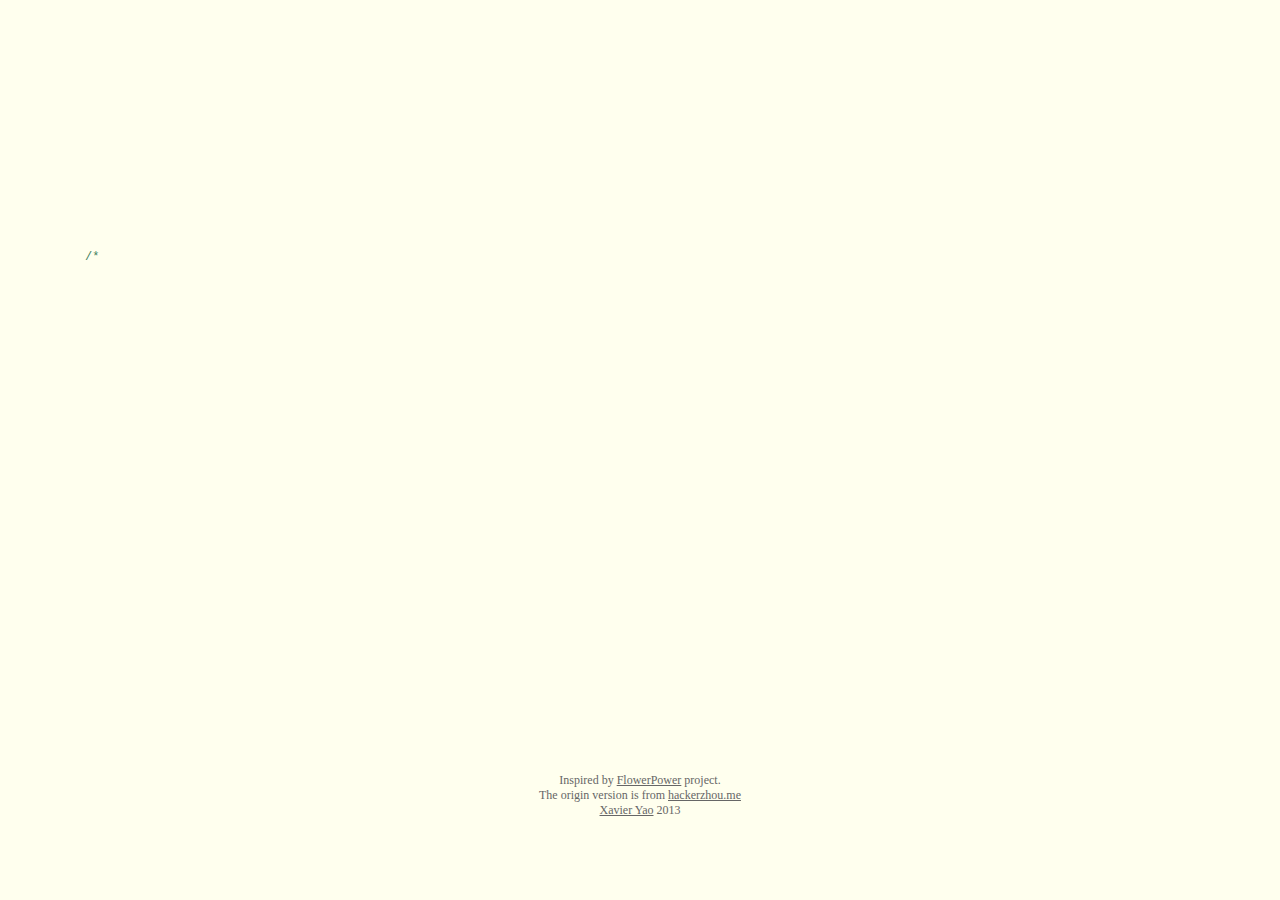
==== commit c667cad0: "Signed-off-by: trycat <qiusheng0792@live.cn>" ====
--- a/index.html
+++ b/index.html
@@ -1,470 +1,106 @@
-<!doctype html>
-
-
-
-  
-
-
-<html class="theme-next mist use-motion">
+<!DOCTYPE HTML>
+<html xmlns="http://www.w3.org/1999/xhtml" xml:lang="en" lang="en">
 <head>
-  <meta charset="UTF-8"/>
-<meta http-equiv="X-UA-Compatible" content="IE=edge,chrome=1" />
-<meta name="viewport" content="width=device-width, initial-scale=1, maximum-scale=1"/>
-
-
-
-<meta http-equiv="Cache-Control" content="no-transform" />
-<meta http-equiv="Cache-Control" content="no-siteapp" />
-
-
-
-
-
-
-
-
-
-
-
-
-  <link href="/vendors/fancybox/source/jquery.fancybox.css?v=2.1.5" rel="stylesheet" type="text/css"/>
-
-
-
-
-  <link href="//fonts.googleapis.com/css?family=Lato:300,400,700,400italic&subset=latin,latin-ext" rel="stylesheet" type="text/css">
-
-
-
-<link href="/vendors/font-awesome/css/font-awesome.min.css?v=4.4.0" rel="stylesheet" type="text/css" />
-
-<link href="/css/main.css?v=0.5.0" rel="stylesheet" type="text/css" />
-
-
-  <meta name="keywords" content="Hexo, NexT" />
-
-
-
-
-
-
-
-
-  <link rel="shortcut icon" type="image/x-icon" href="/favicon.ico?v=0.5.0" />
-
-
-
-
-
-
-<meta name="description" content="这是一个关于程序猿的故事">
-<meta property="og:type" content="website">
-<meta property="og:title" content="Hexo">
-<meta property="og:url" content="http://yoursite.com/index.html">
-<meta property="og:site_name" content="Hexo">
-<meta property="og:description" content="这是一个关于程序猿的故事">
-<meta name="twitter:card" content="summary">
-<meta name="twitter:title" content="Hexo">
-<meta name="twitter:description" content="这是一个关于程序猿的故事">
-
-
-
-<script type="text/javascript" id="hexo.configuration">
-  var NexT = window.NexT || {};
-  var CONFIG = {
-    scheme: 'Mist',
-    sidebar: {"position":"left","display":"post"},
-    fancybox: true,
-    motion: true,
-    duoshuo: {
-      userId: 0,
-      author: '博主'
-    }
-  };
-</script>
-
-  <title> Hexo </title>
+	<title>Happy Birthday</title>
+	<meta http-equiv="content-type" content="text/html; charset=UTF-8">
+	<style type="text/css">
+		@font-face {
+			font-family: digit;
+			src: url('digital-7_mono.ttf') format("truetype");
+		}
+	</style>
+	<link href="css/default.css" type="text/css" rel="stylesheet">
+	<script type="text/javascript" src="js/jquery.js"></script>
+	<script type="text/javascript" src="js/garden_dev.js"></script>
+    <script type="text/javascript" src="js/functions_dev.js"></script>
 </head>
 
-<body itemscope itemtype="http://schema.org/WebPage" lang="zh-Hans">
+<body>
+	<div id="mainDiv">
+		<div id="content">
+			<div id="code">
+				<span class="comments">/**</span><br />
+				<span class="space"/><span class="comments">* Today, the 13th day of August, is your birthday.</span><br />
+				<span class="space"/><span class="comments">* So I created a page to celebrate this extraordinary day.</span><br />
+				<span class="space"/><span class="comments">*/</span><br />
+				Girl u = <span class="keyword">new</span> Girl(<span class="string">"May Zhao"</span>);<br />
+				<span class="comments">// Aug 13th, when the bell rang, your age increased </span><br />
+				Date currentTime = <span class="keyword">new</span> Date(); <br />
+				SimpleDateFormat formatter = <span class="keyword">new</span> SimpleDateFormat(<span class="string">"yyyy-MM-dd HH:mm:ss"</span>);<br />
+				String dateString = formatter.format(currentTime);<br />
+				if( dateString.equals(<span class="string">"2013-08-13 00:00:00"</span>) ){</br>
+					u.age ++;</br>
+				}</br>
+				<span class="comments">// Our blessing will be with you simultaneously.</span><br />
+				<span class="keyword">new</span> Thread (){<br />
+				@Override </br>
+				<span class="comments">// Forever and ever. I wish</span><br />
+				while(true){</br>
+				<span class="comments">// luckiness,</span><br />
+				u.fortune ++;</br>
+				<span class="comments">// happiness,</span><br />
+				u.happiness ++;</br>
+			    <span class="comments">// and everything you wish can be achieved.</span><br />
+				}.start()</br>
+				<span class="comments">// The last thing I wanna say, boring and ordinary, is:</span><br />
+				System.out.println(<span class="string">"Happy Birthday !"</span>);
+			</div>
+			<div id="loveHeart">
+				<canvas id="garden"></canvas>
+				<div id="words">
+					<div id="messages">
+					</br>
+					</br>
+					</br>
+					</br>
+						You've been in the world for
+						<div id="elapseClock"></div>
+					</div>
+					<div id="loveu">
+						May you have a year full of happiness.<br/>
+						<div class="signature">- Xavier</div>
+					</div>
+				</div>
+			</div>
+		</div>
+		<div id="copyright">
+			Inspired by <a href="http://www.openrise.com/lab/FlowerPower/">FlowerPower</a> project.<br />
+			The origin version is from <a href='http://hackerzhou.me'>hackerzhou.me</a> </br>
+			<a href="http://weibo.com/xavieryao">Xavier Yao</a> 2013</br>
+		</div>
+	</div>
+	<script type="text/javascript">
+		var offsetX = $("#loveHeart").width() / 2;
+		var offsetY = $("#loveHeart").height() / 2 - 55;
+		var together = new Date();
+		together.setFullYear(1997,7, 9);
+		together.setHours(8);
+		together.setMinutes(0);
+		together.setSeconds(0);
+		together.setMilliseconds(0);
+		
+		if (!document.createElement('canvas').getContext) {
+			var msg = document.createElement("div");
+			msg.id = "errorMsg";
+			msg.innerHTML = "Your browser doesn't support HTML5!<br/>Recommend use Chrome 14+/IE 9+/Firefox 7+/Safari 4+"; 
+			document.body.appendChild(msg);
+			$("#code").css("display", "none")
+			$("#copyright").css("position", "absolute");
+			$("#copyright").css("bottom", "10px");
+		    document.execCommand("stop");
+		} else {
+			setTimeout(function () {
+				startHeartAnimation();
+			}, 5000);
 
-  
+			timeElapse(together);
+			setInterval(function () {
+				timeElapse(together);
+			}, 500);
 
-
-
-
-
-
-
-
-  
-  
-    
-  
-
-  <div class="container one-collumn sidebar-position-left 
-   page-home 
- ">
-    <div class="headband"></div>
-
-    <header id="header" class="header" itemscope itemtype="http://schema.org/WPHeader">
-      <div class="header-inner"><div class="site-meta ">
-  
-
-  <div class="custom-logo-site-title">
-    <a href="/"  class="brand" rel="start">
-      <span class="logo-line-before"><i></i></span>
-      <span class="site-title">Hexo</span>
-      <span class="logo-line-after"><i></i></span>
-    </a>
-  </div>
-  <p class="site-subtitle"></p>
-</div>
-
-<div class="site-nav-toggle">
-  <button>
-    <span class="btn-bar"></span>
-    <span class="btn-bar"></span>
-    <span class="btn-bar"></span>
-  </button>
-</div>
-
-<nav class="site-nav">
-  
-
-  
-    <ul id="menu" class="menu ">
-      
-        
-        <li class="menu-item menu-item-home">
-          <a href="/" rel="section">
-            
-              <i class="menu-item-icon fa fa-home fa-fw"></i> <br />
-            
-            首页
-          </a>
-        </li>
-      
-        
-        <li class="menu-item menu-item-archives">
-          <a href="/archives" rel="section">
-            
-              <i class="menu-item-icon fa fa-archive fa-fw"></i> <br />
-            
-            归档
-          </a>
-        </li>
-      
-        
-        <li class="menu-item menu-item-tags">
-          <a href="/tags" rel="section">
-            
-              <i class="menu-item-icon fa fa-tags fa-fw"></i> <br />
-            
-            标签
-          </a>
-        </li>
-      
-
-      
-      
-      
-    </ul>
-  
-
-  
-</nav>
-
- </div>
-    </header>
-
-    <main id="main" class="main">
-      <div class="main-inner">
-        <div class="content-wrap">
-          <div id="content" class="content">
-            
-  <section id="posts" class="posts-expand">
-
-    
-
-    
-    
-      
-      
-        
-        
-        
-      
-
-      
-    
-
-    
-      
-
-  
-  
-
-  
-  
-  
-
-  <article class="post post-type-normal " itemscope itemtype="http://schema.org/Article">
-
-    
-      <header class="post-header">
-
-        
-        
-          <h1 class="post-title" itemprop="name headline">
-            
-            
-              
-                
-                <a class="post-title-link" href="/2016/02/02/hello-world/" itemprop="url">
-                  未命名
-                </a>
-              
-            
-          </h1>
-        
-
-        <div class="post-meta">
-          <span class="post-time">
-            <span class="post-meta-item-icon">
-              <i class="fa fa-calendar-o"></i>
-            </span>
-            <span class="post-meta-item-text">发表于</span>
-            <time itemprop="dateCreated" datetime="2016-02-02T13:38:01+08:00" content="2016-02-02">
-              2016-02-02
-            </time>
-          </span>
-
-          
-
-          
-            
-          
-
-          
-
-          
-          
-        </div>
-      </header>
-    
-
-
-    <div class="post-body" itemprop="articleBody">
-
-      
-      
-
-      
-        
-          
-            <h2 id="23_23SB_u4F60_u597D"><a href="#23_23SB_u4F60_u597D" class="headerlink" title="##SB你好"></a>##SB你好</h2><figure class="highlight bash"><table><tr><td class="gutter"><pre><span class="line">1</span><br></pre></td><td class="code"><pre><span class="line">$ hexo new <span class="string">"HelloWorld"</span></span><br></pre></td></tr></table></figure>
-<hr>
-<p>Welcome to <a href="http://hexo.io/" target="_blank" rel="external">Hexo</a>! This is your very first post. Check <a href="http://hexo.io/docs/" target="_blank" rel="external">documentation</a> for more info. If you get any problems when using Hexo, you can find the answer in <a href="http://hexo.io/docs/troubleshooting.html" target="_blank" rel="external">troubleshooting</a> or you can ask me on <a href="https://github.com/hexojs/hexo/issues" target="_blank" rel="external">GitHub</a>.</p>
-<h2 id="Quick_Start"><a href="#Quick_Start" class="headerlink" title="Quick Start"></a>Quick Start</h2><h3 id="Create_a_new_post"><a href="#Create_a_new_post" class="headerlink" title="Create a new post"></a>Create a new post</h3><figure class="highlight bash"><table><tr><td class="gutter"><pre><span class="line">1</span><br></pre></td><td class="code"><pre><span class="line">$ hexo new <span class="string">"My New Post"</span></span><br></pre></td></tr></table></figure>
-<p>More info: <a href="http://hexo.io/docs/writing.html" target="_blank" rel="external">Writing</a></p>
-<h3 id="Run_server"><a href="#Run_server" class="headerlink" title="Run server"></a>Run server</h3><figure class="highlight bash"><table><tr><td class="gutter"><pre><span class="line">1</span><br></pre></td><td class="code"><pre><span class="line">$ hexo server</span><br></pre></td></tr></table></figure>
-<p>More info: <a href="http://hexo.io/docs/server.html" target="_blank" rel="external">Server</a></p>
-<h3 id="Generate_static_files"><a href="#Generate_static_files" class="headerlink" title="Generate static files"></a>Generate static files</h3><figure class="highlight bash"><table><tr><td class="gutter"><pre><span class="line">1</span><br></pre></td><td class="code"><pre><span class="line">$ hexo generate</span><br></pre></td></tr></table></figure>
-<p>More info: <a href="http://hexo.io/docs/generating.html" target="_blank" rel="external">Generating</a></p>
-<h3 id="Deploy_to_remote_sites"><a href="#Deploy_to_remote_sites" class="headerlink" title="Deploy to remote sites"></a>Deploy to remote sites</h3><figure class="highlight bash"><table><tr><td class="gutter"><pre><span class="line">1</span><br></pre></td><td class="code"><pre><span class="line">$ hexo deploy</span><br></pre></td></tr></table></figure>
-<p>More info: <a href="http://hexo.io/docs/deployment.html" target="_blank" rel="external">Deployment</a></p>
-
-          
-        
-      
-    </div>
-
-    <footer class="post-footer">
-      
-
-      
-
-      
-      
-        <div class="post-eof"></div>
-      
-    </footer>
-  </article>
-
-
-    
-
-  </section>
-
-  
-
-
-          </div>
-          
-
-
-          
-
-        </div>
-        
-          
-  
-  <div class="sidebar-toggle">
-    <div class="sidebar-toggle-line-wrap">
-      <span class="sidebar-toggle-line sidebar-toggle-line-first"></span>
-      <span class="sidebar-toggle-line sidebar-toggle-line-middle"></span>
-      <span class="sidebar-toggle-line sidebar-toggle-line-last"></span>
-    </div>
-  </div>
-
-  <aside id="sidebar" class="sidebar">
-    <div class="sidebar-inner">
-
-      
-
-      
-
-      <section class="site-overview sidebar-panel  sidebar-panel-active ">
-        <div class="site-author motion-element" itemprop="author" itemscope itemtype="http://schema.org/Person">
-          <img class="site-author-image" itemprop="image"
-               src="/images/default_avatar.jpg"
-               alt="trycat" />
-          <p class="site-author-name" itemprop="name">trycat</p>
-          <p class="site-description motion-element" itemprop="description">这是一个关于程序猿的故事</p>
-        </div>
-        <nav class="site-state motion-element">
-          <div class="site-state-item site-state-posts">
-            <a href="/archives">
-              <span class="site-state-item-count">2</span>
-              <span class="site-state-item-name">日志</span>
-            </a>
-          </div>
-          
-          
-
-          
-            <div class="site-state-item site-state-tags">
-              <a href="/tags">
-                <span class="site-state-item-count">1</span>
-                <span class="site-state-item-name">标签</span>
-              </a>
-            </div>
-          
-
-        </nav>
-
-        
-
-        <div class="links-of-author motion-element">
-          
-        </div>
-
-        
-        
-
-        <div class="links-of-author motion-element">
-          
-        </div>
-
-      </section>
-
-      
-
-    </div>
-  </aside>
-
-
-        
-      </div>
-    </main>
-
-    <footer id="footer" class="footer">
-      <div class="footer-inner">
-        <div class="copyright" >
-  
-  &copy; 
-  <span itemprop="copyrightYear">2016</span>
-  <span class="with-love">
-    <i class="icon-next-heart fa fa-heart"></i>
-  </span>
-  <span class="author" itemprop="copyrightHolder">trycat</span>
-</div>
-
-<div class="powered-by">
-  由 <a class="theme-link" href="http://hexo.io">Hexo</a> 强力驱动
-</div>
-
-<div class="theme-info">
-  主题 -
-  <a class="theme-link" href="https://github.com/iissnan/hexo-theme-next">
-    NexT.Mist
-  </a>
-</div>
-
-
-
-      </div>
-    </footer>
-
-    <div class="back-to-top"></div>
-  </div>
-
-  
-
-
-  
-
-
-
-  <script type="text/javascript" src="/vendors/jquery/index.js?v=2.1.3"></script>
-
-  <script type="text/javascript" src="/vendors/fastclick/lib/fastclick.min.js?v=1.0.6"></script>
-
-  <script type="text/javascript" src="/vendors/jquery_lazyload/jquery.lazyload.js?v=1.9.7"></script>
-
-  <script type="text/javascript" src="/vendors/velocity/velocity.min.js"></script>
-
-  <script type="text/javascript" src="/vendors/velocity/velocity.ui.min.js"></script>
-
-  <script type="text/javascript" src="/vendors/fancybox/source/jquery.fancybox.pack.js"></script>
-
-
-  
-
-
-  <script type="text/javascript" src="/js/src/utils.js?v=0.5.0"></script>
-
-  <script type="text/javascript" src="/js/src/motion.js?v=0.5.0"></script>
-
-
-
-  
-  
-
-  
-
-  
-
-
-  <script type="text/javascript" src="/js/src/bootstrap.js?v=0.5.0"></script>
-
-
-
-  
-
-
-
-  
-
-
-
-  
-  
-
-  
-  
-
-
+			adjustCodePosition();
+			$("#code").typewriter();
+		}
+	</script>
 </body>
 </html>
--- a/css/default.css
+++ b/css/default.css
@@ -0,0 +1 @@
+body{margin:0;padding:0;background:#ffe;font-size:12px;overflow:auto}#mainDiv{width:100%;height:100%}#loveHeart{float:left;width:670px;height:625px}#garden{width:100%;height:100%}#elapseClock{text-align:right;font-size:18px;margin-top:10px;margin-bottom:10px}#words{font-family:"sans-serif";width:500px;font-size:24px;color:#666}#messages{display:none}#elapseClock .digit{font-family:"digit";font-size:36px}#loveu{padding:5px;font-size:22px;margin-top:80px;margin-right:120px;text-align:right;display:none}#loveu .signature{margin-top:10px;font-size:20px;font-style:italic}#clickSound{display:none}#code{float:left;width:440px;height:400px;color:#333;font-family:"Consolas","Monaco","Bitstream Vera Sans Mono","Courier New","sans-serif";font-size:12px}#code .string{color:#2a36ff}#code .keyword{color:#7f0055;font-weight:bold}#code .placeholder{margin-left:15px}#code .space{margin-left:7px}#code .comments{color:#3f7f5f}#copyright{margin-top:10px;text-align:center;width:100%;color:#666}#errorMsg{width:100%;text-align:center;font-size:24px;position:absolute;top:100px;left:0}#copyright a{color:#666}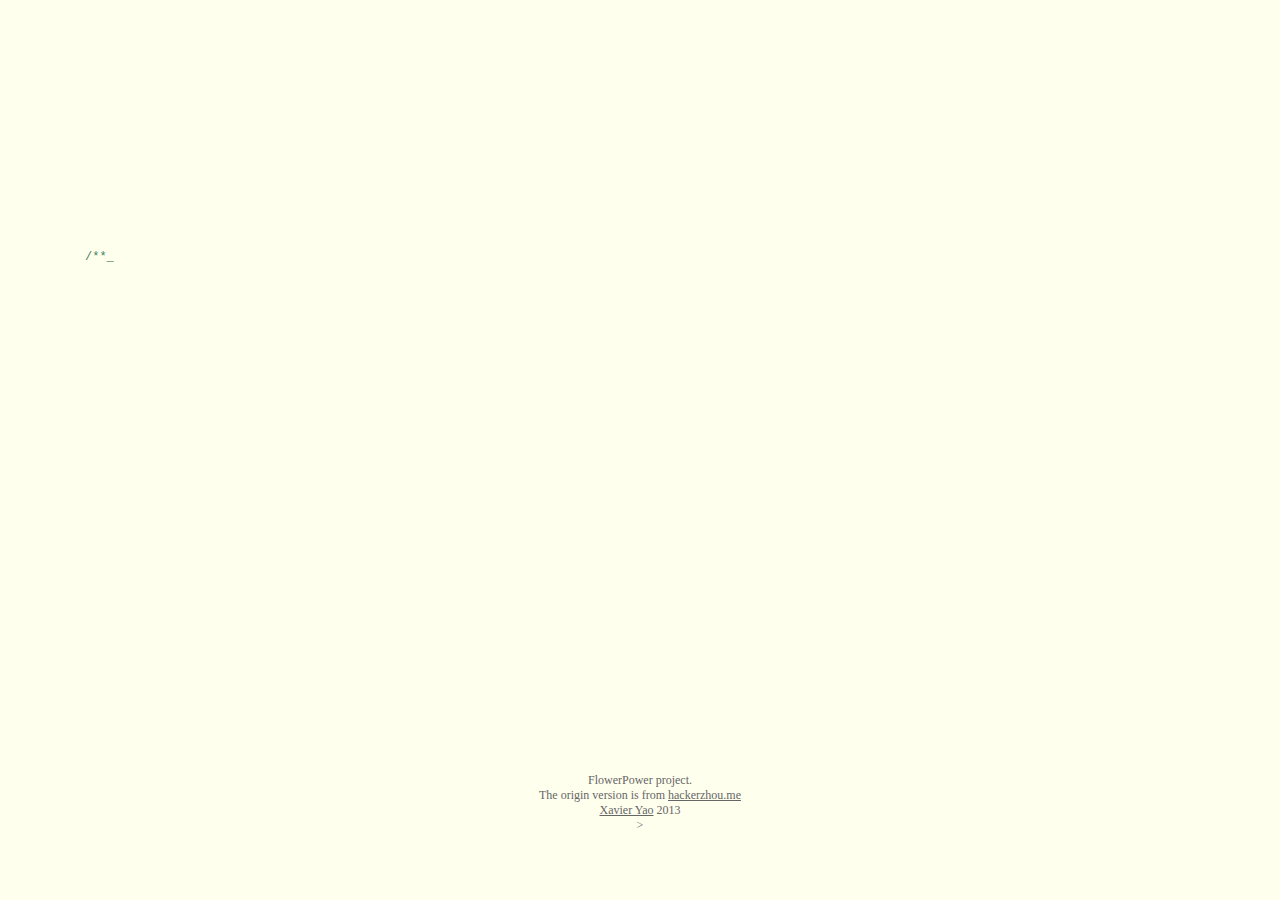
==== commit 94c5d7c7: "Signed-off-by: trycat <qiusheng0792@live.cn>" ====
--- a/index.html
+++ b/index.html
@@ -23,7 +23,7 @@
 				<span class="space"/><span class="comments">* Today, the 13th day of August, is your birthday.</span><br />
 				<span class="space"/><span class="comments">* So I created a page to celebrate this extraordinary day.</span><br />
 				<span class="space"/><span class="comments">*/</span><br />
-				Girl u = <span class="keyword">new</span> Girl(<span class="string">"May Zhao"</span>);<br />
+				Girl u = <span class="keyword">new</span> Girl(<span class="string">"Hi Girl"</span>);<br />
 				<span class="comments">// Aug 13th, when the bell rang, your age increased </span><br />
 				Date currentTime = <span class="keyword">new</span> Date(); <br />
 				SimpleDateFormat formatter = <span class="keyword">new</span> SimpleDateFormat(<span class="string">"yyyy-MM-dd HH:mm:ss"</span>);<br />
@@ -64,9 +64,9 @@
 			</div>
 		</div>
 		<div id="copyright">
-			Inspired by <a href="http://www.openrise.com/lab/FlowerPower/">FlowerPower</a> project.<br />
+			<! Inspired by <a href="http://www.openrise.com/lab/FlowerPower/">FlowerPower</a> project.<br />
 			The origin version is from <a href='http://hackerzhou.me'>hackerzhou.me</a> </br>
-			<a href="http://weibo.com/xavieryao">Xavier Yao</a> 2013</br>
+			<a href="http://weibo.com/xavieryao">Xavier Yao</a> 2013</br> >
 		</div>
 	</div>
 	<script type="text/javascript">
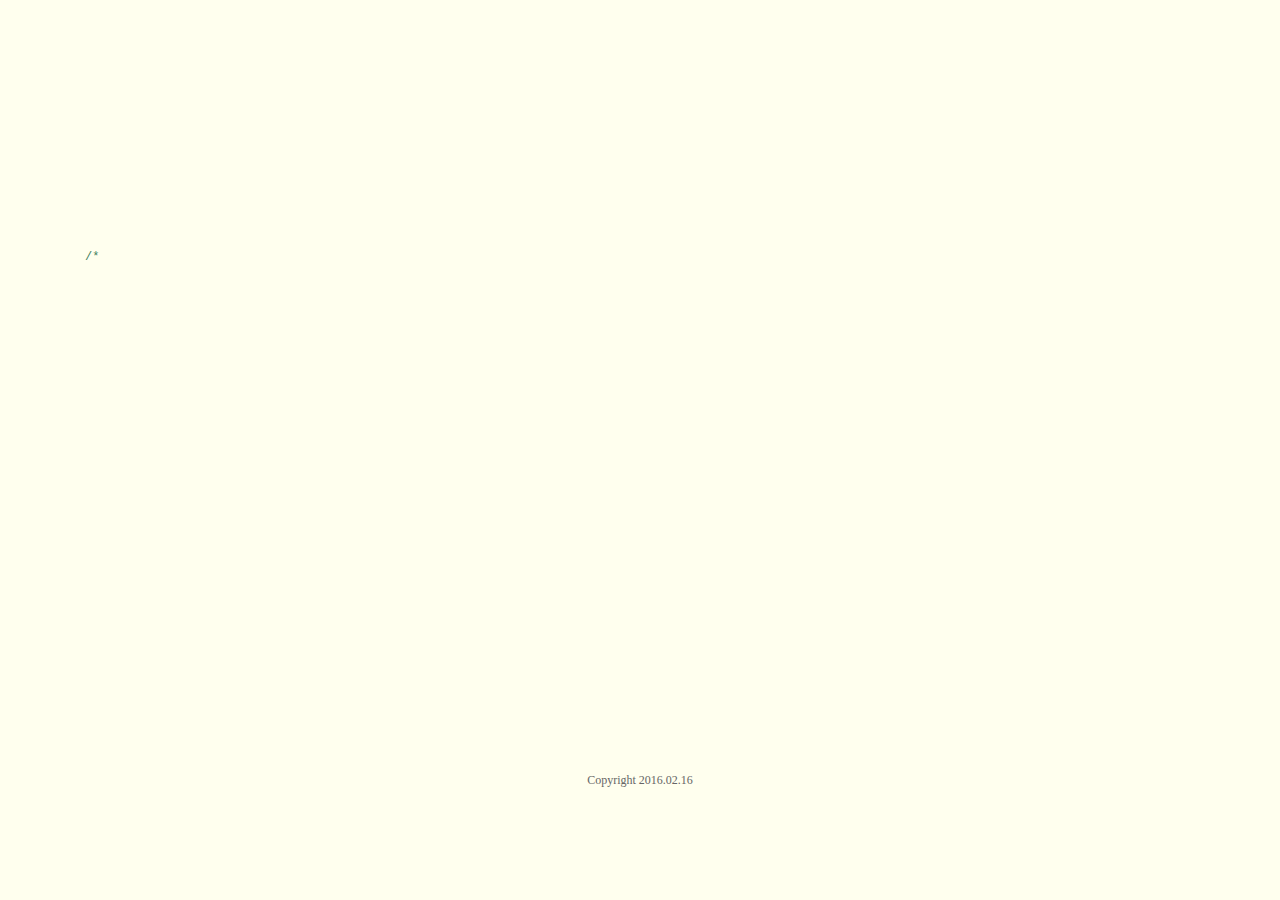
==== commit ba24128d: "Signed-off-by: trycat <qiusheng0792@live.cn>" ====
--- a/index.html
+++ b/index.html
@@ -64,9 +64,10 @@
 			</div>
 		</div>
 		<div id="copyright">
-			<! Inspired by <a href="http://www.openrise.com/lab/FlowerPower/">FlowerPower</a> project.<br />
+			<!-- Inspired by <a href="http://www.openrise.com/lab/FlowerPower/">FlowerPower</a> project.<br />
 			The origin version is from <a href='http://hackerzhou.me'>hackerzhou.me</a> </br>
-			<a href="http://weibo.com/xavieryao">Xavier Yao</a> 2013</br> >
+			<a href="http://weibo.com/xavieryao">Xavier Yao</a> 2013</br> -->
+			Copyright 2016.02.16 </br>
 		</div>
 	</div>
 	<script type="text/javascript">
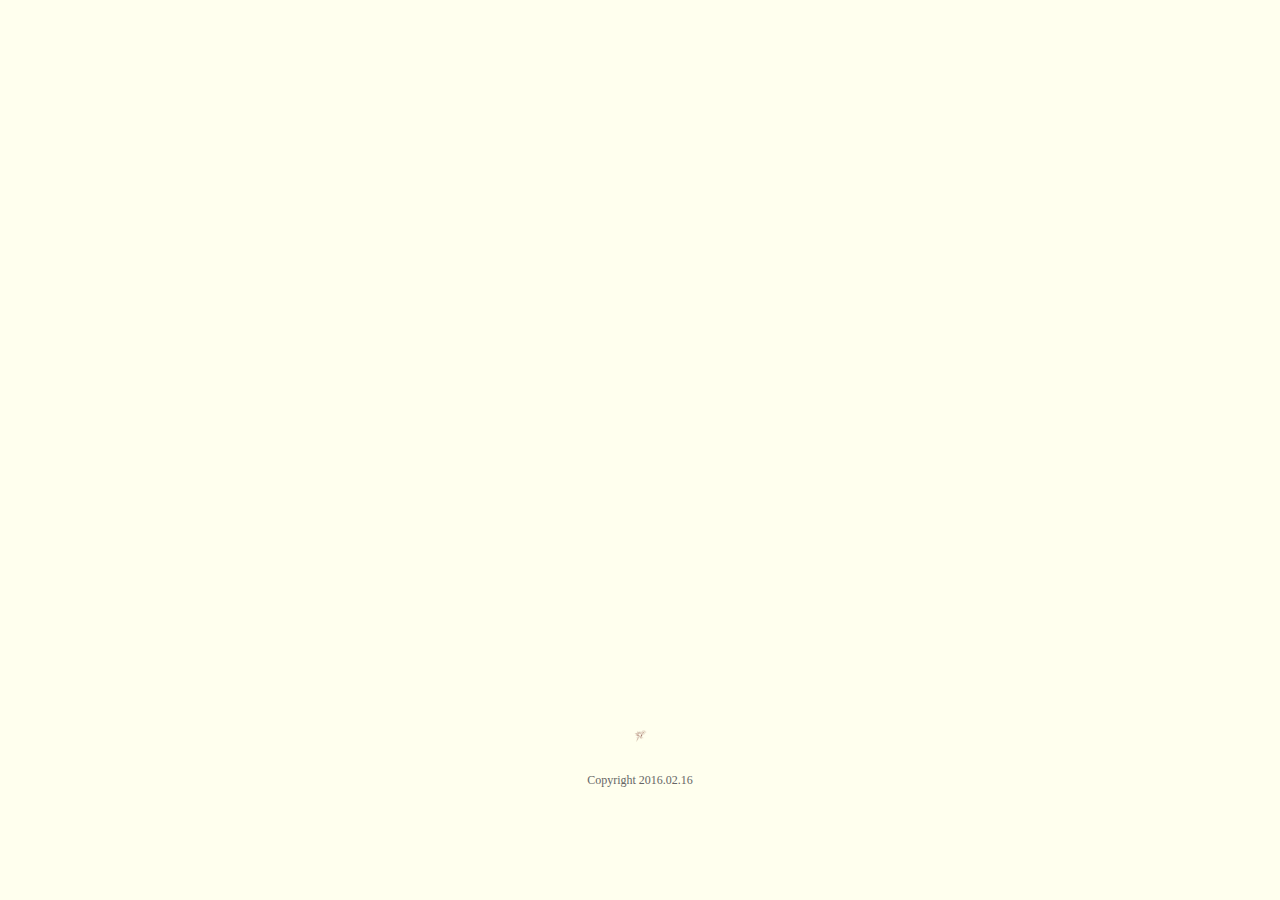
==== commit 8290f6d8: "Merge branch 'master' of https://github.com/trycat110/trycat110.github.io" ====
--- a/index.html
+++ b/index.html
@@ -18,8 +18,8 @@
 <body>
 	<div id="mainDiv">
 		<div id="content">
-			<div id="code">
-				<span class="comments">/**</span><br />
+			<!--<div id="code">
+				 <span class="comments">/**</span><br />
 				<span class="space"/><span class="comments">* Today, the 13th day of August, is your birthday.</span><br />
 				<span class="space"/><span class="comments">* So I created a page to celebrate this extraordinary day.</span><br />
 				<span class="space"/><span class="comments">*/</span><br />
@@ -43,22 +43,23 @@
 			    <span class="comments">// and everything you wish can be achieved.</span><br />
 				}.start()</br>
 				<span class="comments">// The last thing I wanna say, boring and ordinary, is:</span><br />
-				System.out.println(<span class="string">"Happy Birthday !"</span>);
-			</div>
+				System.out.println(<span class="string">"Happy Birthday !"</span>); 
+			</div> -->
 			<div id="loveHeart">
 				<canvas id="garden"></canvas>
 				<div id="words">
 					<div id="messages">
 					</br>
+							Hi, 青
+					<!-- </br>
 					</br>
-					</br>
-					</br>
+					 </br>
 						You've been in the world for
-						<div id="elapseClock"></div>
+						<div id="elapseClock"></div> -->
 					</div>
 					<div id="loveu">
 						May you have a year full of happiness.<br/>
-						<div class="signature">- Xavier</div>
+						<div class="signature">- trycat</div>
 					</div>
 				</div>
 			</div>
@@ -74,7 +75,7 @@
 		var offsetX = $("#loveHeart").width() / 2;
 		var offsetY = $("#loveHeart").height() / 2 - 55;
 		var together = new Date();
-		together.setFullYear(1997,7, 9);
+		together.setFullYear(2016,1, 17);
 		together.setHours(8);
 		together.setMinutes(0);
 		together.setSeconds(0);
@@ -92,7 +93,7 @@
 		} else {
 			setTimeout(function () {
 				startHeartAnimation();
-			}, 5000);
+			}, 500);
 
 			timeElapse(together);
 			setInterval(function () {
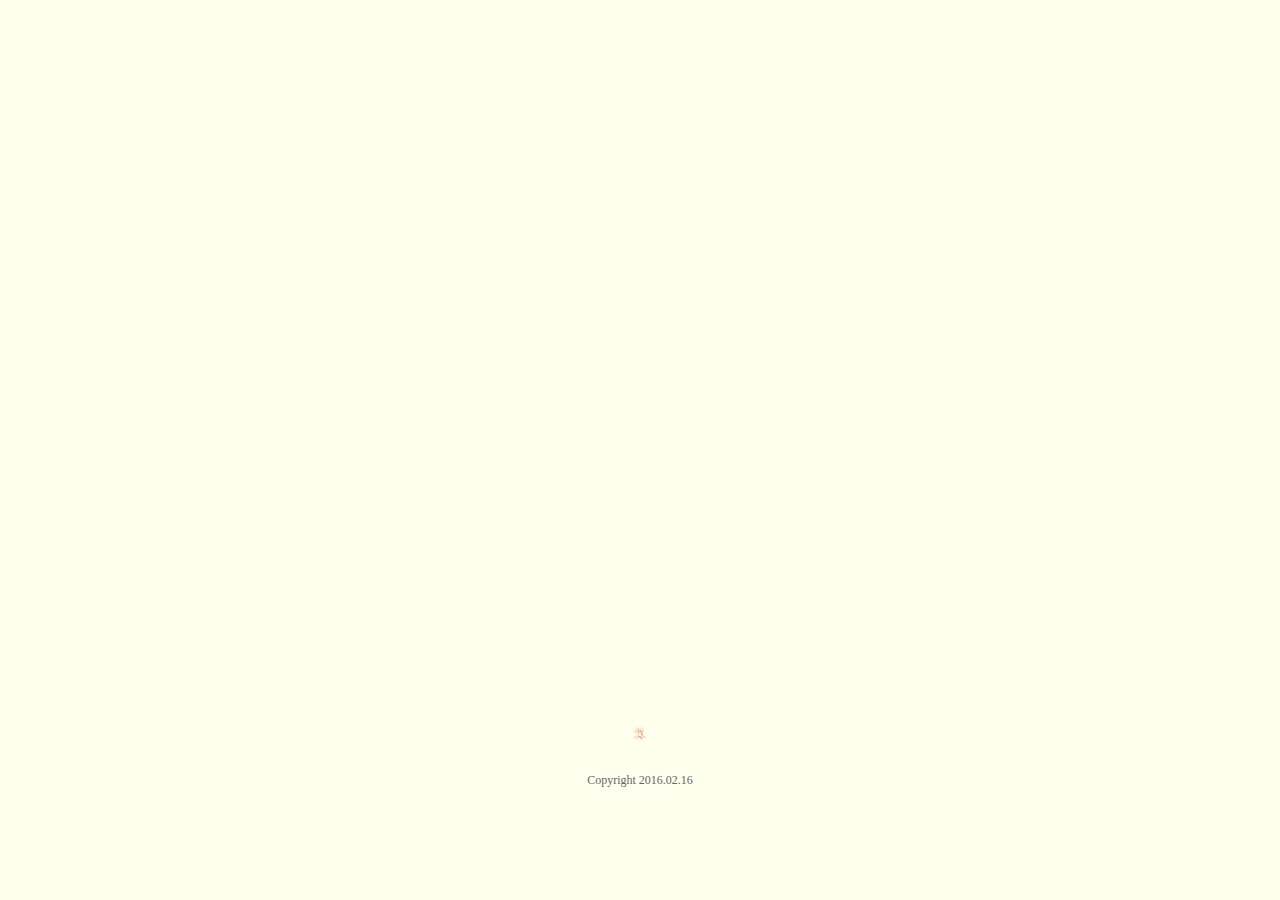
==== commit 537d62da: "Signed-off-by: trycat <qiusheng0792@live.cn>" ====
--- a/index.html
+++ b/index.html
@@ -1,7 +1,7 @@
 <!DOCTYPE HTML>
 <html xmlns="http://www.w3.org/1999/xhtml" xml:lang="en" lang="en">
 <head>
-	<title>Happy Birthday</title>
+	<title>TRYCAT</title>
 	<meta http-equiv="content-type" content="text/html; charset=UTF-8">
 	<style type="text/css">
 		@font-face {
@@ -50,7 +50,7 @@
 				<div id="words">
 					<div id="messages">
 					</br>
-							Hi, 青
+					Hi, 青
 					<!-- </br>
 					</br>
 					 </br>
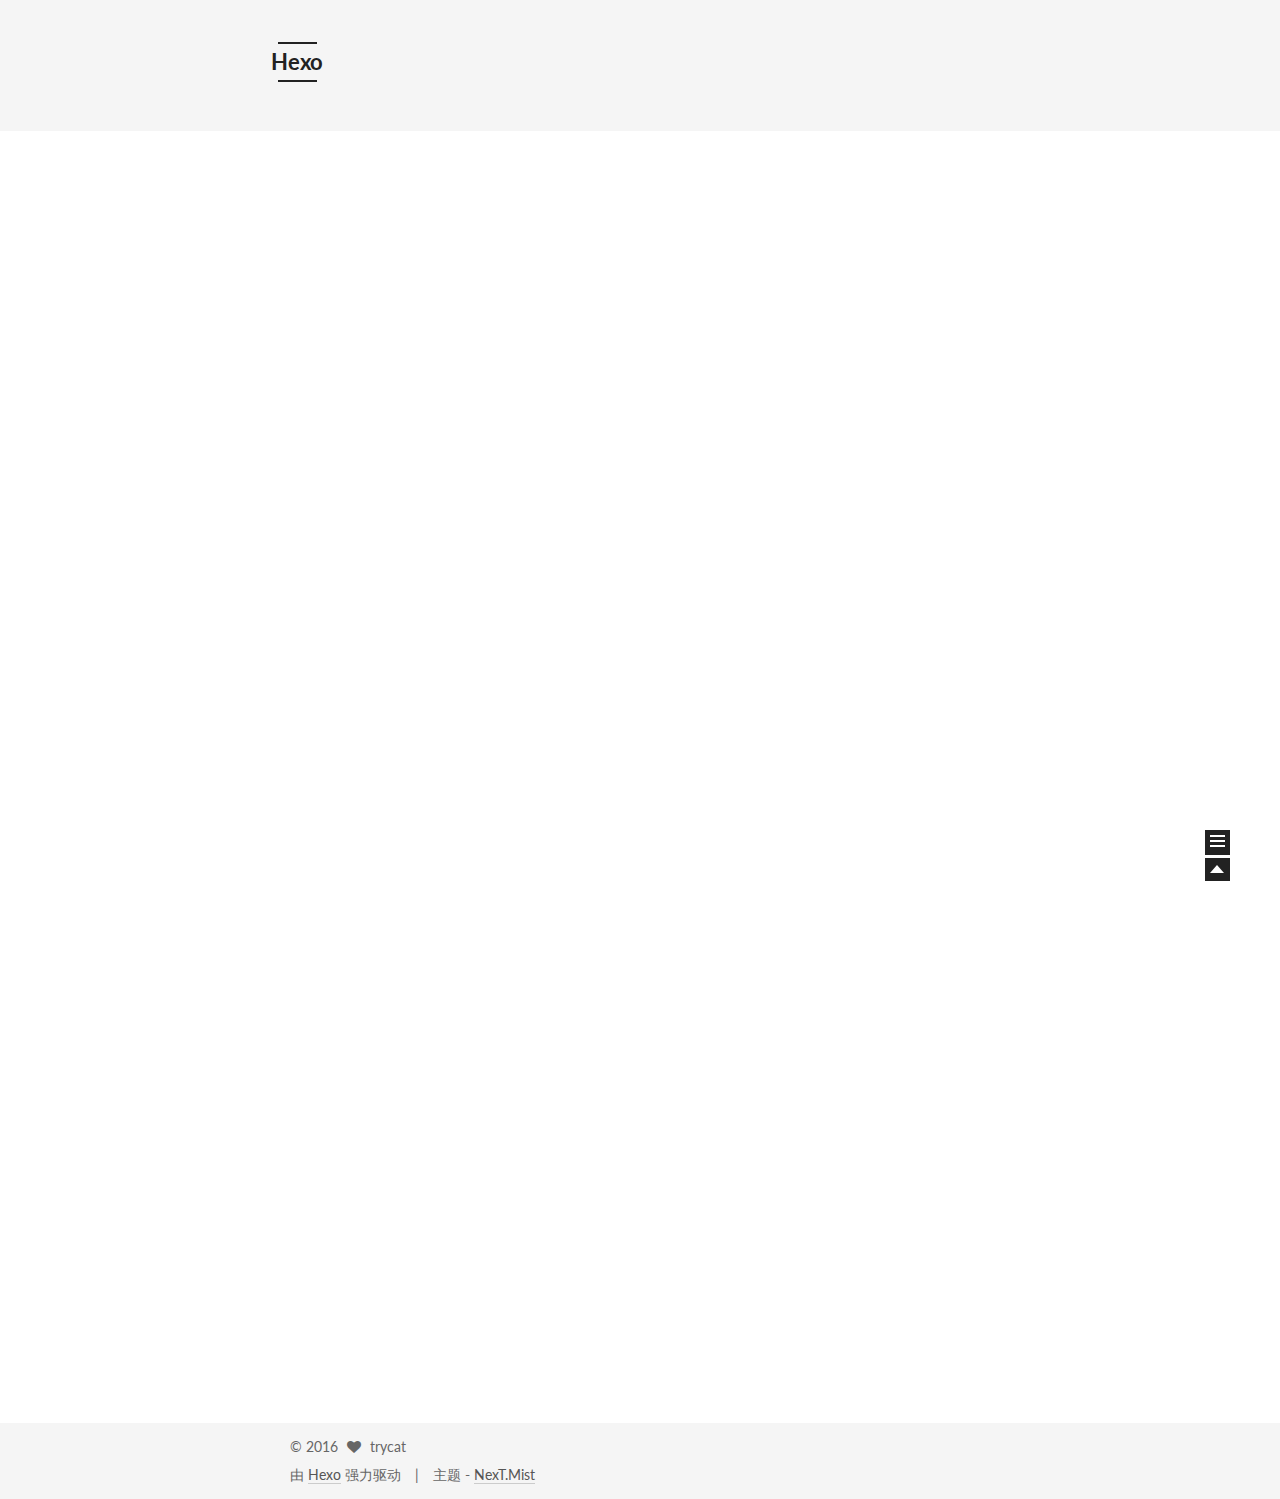
==== commit a879275d: "Rename index_bak.html to index.html" ====
--- a/index.html
+++ b/index.html
@@ -1,108 +1,470 @@
-<!DOCTYPE HTML>
-<html xmlns="http://www.w3.org/1999/xhtml" xml:lang="en" lang="en">
+<!doctype html>
+
+
+
+  
+
+
+<html class="theme-next mist use-motion">
 <head>
-	<title>TRYCAT</title>
-	<meta http-equiv="content-type" content="text/html; charset=UTF-8">
-	<style type="text/css">
-		@font-face {
-			font-family: digit;
-			src: url('digital-7_mono.ttf') format("truetype");
-		}
-	</style>
-	<link href="css/default.css" type="text/css" rel="stylesheet">
-	<script type="text/javascript" src="js/jquery.js"></script>
-	<script type="text/javascript" src="js/garden_dev.js"></script>
-    <script type="text/javascript" src="js/functions_dev.js"></script>
+  <meta charset="UTF-8"/>
+<meta http-equiv="X-UA-Compatible" content="IE=edge,chrome=1" />
+<meta name="viewport" content="width=device-width, initial-scale=1, maximum-scale=1"/>
+
+
+
+<meta http-equiv="Cache-Control" content="no-transform" />
+<meta http-equiv="Cache-Control" content="no-siteapp" />
+
+
+
+
+
+
+
+
+
+
+
+
+  <link href="/vendors/fancybox/source/jquery.fancybox.css?v=2.1.5" rel="stylesheet" type="text/css"/>
+
+
+
+
+  <link href="//fonts.googleapis.com/css?family=Lato:300,400,700,400italic&subset=latin,latin-ext" rel="stylesheet" type="text/css">
+
+
+
+<link href="/vendors/font-awesome/css/font-awesome.min.css?v=4.4.0" rel="stylesheet" type="text/css" />
+
+<link href="/css/main.css?v=0.5.0" rel="stylesheet" type="text/css" />
+
+
+  <meta name="keywords" content="Hexo, NexT" />
+
+
+
+
+
+
+
+
+  <link rel="shortcut icon" type="image/x-icon" href="/favicon.ico?v=0.5.0" />
+
+
+
+
+
+
+<meta name="description" content="这是一个关于程序猿的故事">
+<meta property="og:type" content="website">
+<meta property="og:title" content="Hexo">
+<meta property="og:url" content="http://yoursite.com/index.html">
+<meta property="og:site_name" content="Hexo">
+<meta property="og:description" content="这是一个关于程序猿的故事">
+<meta name="twitter:card" content="summary">
+<meta name="twitter:title" content="Hexo">
+<meta name="twitter:description" content="这是一个关于程序猿的故事">
+
+
+
+<script type="text/javascript" id="hexo.configuration">
+  var NexT = window.NexT || {};
+  var CONFIG = {
+    scheme: 'Mist',
+    sidebar: {"position":"left","display":"post"},
+    fancybox: true,
+    motion: true,
+    duoshuo: {
+      userId: 0,
+      author: '博主'
+    }
+  };
+</script>
+
+  <title> Hexo </title>
 </head>
 
-<body>
-	<div id="mainDiv">
-		<div id="content">
-			<!--<div id="code">
-				 <span class="comments">/**</span><br />
-				<span class="space"/><span class="comments">* Today, the 13th day of August, is your birthday.</span><br />
-				<span class="space"/><span class="comments">* So I created a page to celebrate this extraordinary day.</span><br />
-				<span class="space"/><span class="comments">*/</span><br />
-				Girl u = <span class="keyword">new</span> Girl(<span class="string">"Hi Girl"</span>);<br />
-				<span class="comments">// Aug 13th, when the bell rang, your age increased </span><br />
-				Date currentTime = <span class="keyword">new</span> Date(); <br />
-				SimpleDateFormat formatter = <span class="keyword">new</span> SimpleDateFormat(<span class="string">"yyyy-MM-dd HH:mm:ss"</span>);<br />
-				String dateString = formatter.format(currentTime);<br />
-				if( dateString.equals(<span class="string">"2013-08-13 00:00:00"</span>) ){</br>
-					u.age ++;</br>
-				}</br>
-				<span class="comments">// Our blessing will be with you simultaneously.</span><br />
-				<span class="keyword">new</span> Thread (){<br />
-				@Override </br>
-				<span class="comments">// Forever and ever. I wish</span><br />
-				while(true){</br>
-				<span class="comments">// luckiness,</span><br />
-				u.fortune ++;</br>
-				<span class="comments">// happiness,</span><br />
-				u.happiness ++;</br>
-			    <span class="comments">// and everything you wish can be achieved.</span><br />
-				}.start()</br>
-				<span class="comments">// The last thing I wanna say, boring and ordinary, is:</span><br />
-				System.out.println(<span class="string">"Happy Birthday !"</span>); 
-			</div> -->
-			<div id="loveHeart">
-				<canvas id="garden"></canvas>
-				<div id="words">
-					<div id="messages">
-					</br>
-					Hi, 青
-					<!-- </br>
-					</br>
-					 </br>
-						You've been in the world for
-						<div id="elapseClock"></div> -->
-					</div>
-					<div id="loveu">
-						May you have a year full of happiness.<br/>
-						<div class="signature">- trycat</div>
-					</div>
-				</div>
-			</div>
-		</div>
-		<div id="copyright">
-			<!-- Inspired by <a href="http://www.openrise.com/lab/FlowerPower/">FlowerPower</a> project.<br />
-			The origin version is from <a href='http://hackerzhou.me'>hackerzhou.me</a> </br>
-			<a href="http://weibo.com/xavieryao">Xavier Yao</a> 2013</br> -->
-			Copyright 2016.02.16 </br>
-		</div>
-	</div>
-	<script type="text/javascript">
-		var offsetX = $("#loveHeart").width() / 2;
-		var offsetY = $("#loveHeart").height() / 2 - 55;
-		var together = new Date();
-		together.setFullYear(2016,1, 17);
-		together.setHours(8);
-		together.setMinutes(0);
-		together.setSeconds(0);
-		together.setMilliseconds(0);
-		
-		if (!document.createElement('canvas').getContext) {
-			var msg = document.createElement("div");
-			msg.id = "errorMsg";
-			msg.innerHTML = "Your browser doesn't support HTML5!<br/>Recommend use Chrome 14+/IE 9+/Firefox 7+/Safari 4+"; 
-			document.body.appendChild(msg);
-			$("#code").css("display", "none")
-			$("#copyright").css("position", "absolute");
-			$("#copyright").css("bottom", "10px");
-		    document.execCommand("stop");
-		} else {
-			setTimeout(function () {
-				startHeartAnimation();
-			}, 500);
-
-			timeElapse(together);
-			setInterval(function () {
-				timeElapse(together);
-			}, 500);
-
-			adjustCodePosition();
-			$("#code").typewriter();
-		}
-	</script>
+<body itemscope itemtype="http://schema.org/WebPage" lang="zh-Hans">
+
+  
+
+
+
+
+
+
+
+
+  
+  
+    
+  
+
+  <div class="container one-collumn sidebar-position-left 
+   page-home 
+ ">
+    <div class="headband"></div>
+
+    <header id="header" class="header" itemscope itemtype="http://schema.org/WPHeader">
+      <div class="header-inner"><div class="site-meta ">
+  
+
+  <div class="custom-logo-site-title">
+    <a href="/"  class="brand" rel="start">
+      <span class="logo-line-before"><i></i></span>
+      <span class="site-title">Hexo</span>
+      <span class="logo-line-after"><i></i></span>
+    </a>
+  </div>
+  <p class="site-subtitle"></p>
+</div>
+
+<div class="site-nav-toggle">
+  <button>
+    <span class="btn-bar"></span>
+    <span class="btn-bar"></span>
+    <span class="btn-bar"></span>
+  </button>
+</div>
+
+<nav class="site-nav">
+  
+
+  
+    <ul id="menu" class="menu ">
+      
+        
+        <li class="menu-item menu-item-home">
+          <a href="/" rel="section">
+            
+              <i class="menu-item-icon fa fa-home fa-fw"></i> <br />
+            
+            首页
+          </a>
+        </li>
+      
+        
+        <li class="menu-item menu-item-archives">
+          <a href="/archives" rel="section">
+            
+              <i class="menu-item-icon fa fa-archive fa-fw"></i> <br />
+            
+            归档
+          </a>
+        </li>
+      
+        
+        <li class="menu-item menu-item-tags">
+          <a href="/tags" rel="section">
+            
+              <i class="menu-item-icon fa fa-tags fa-fw"></i> <br />
+            
+            标签
+          </a>
+        </li>
+      
+
+      
+      
+      
+    </ul>
+  
+
+  
+</nav>
+
+ </div>
+    </header>
+
+    <main id="main" class="main">
+      <div class="main-inner">
+        <div class="content-wrap">
+          <div id="content" class="content">
+            
+  <section id="posts" class="posts-expand">
+
+    
+
+    
+    
+      
+      
+        
+        
+        
+      
+
+      
+    
+
+    
+      
+
+  
+  
+
+  
+  
+  
+
+  <article class="post post-type-normal " itemscope itemtype="http://schema.org/Article">
+
+    
+      <header class="post-header">
+
+        
+        
+          <h1 class="post-title" itemprop="name headline">
+            
+            
+              
+                
+                <a class="post-title-link" href="/2016/02/02/hello-world/" itemprop="url">
+                  未命名
+                </a>
+              
+            
+          </h1>
+        
+
+        <div class="post-meta">
+          <span class="post-time">
+            <span class="post-meta-item-icon">
+              <i class="fa fa-calendar-o"></i>
+            </span>
+            <span class="post-meta-item-text">发表于</span>
+            <time itemprop="dateCreated" datetime="2016-02-02T13:38:01+08:00" content="2016-02-02">
+              2016-02-02
+            </time>
+          </span>
+
+          
+
+          
+            
+          
+
+          
+
+          
+          
+        </div>
+      </header>
+    
+
+
+    <div class="post-body" itemprop="articleBody">
+
+      
+      
+
+      
+        
+          
+            <h2 id="23_23SB_u4F60_u597D"><a href="#23_23SB_u4F60_u597D" class="headerlink" title="##SB你好"></a>##SB你好</h2><figure class="highlight bash"><table><tr><td class="gutter"><pre><span class="line">1</span><br></pre></td><td class="code"><pre><span class="line">$ hexo new <span class="string">"HelloWorld"</span></span><br></pre></td></tr></table></figure>
+<hr>
+<p>Welcome to <a href="http://hexo.io/" target="_blank" rel="external">Hexo</a>! This is your very first post. Check <a href="http://hexo.io/docs/" target="_blank" rel="external">documentation</a> for more info. If you get any problems when using Hexo, you can find the answer in <a href="http://hexo.io/docs/troubleshooting.html" target="_blank" rel="external">troubleshooting</a> or you can ask me on <a href="https://github.com/hexojs/hexo/issues" target="_blank" rel="external">GitHub</a>.</p>
+<h2 id="Quick_Start"><a href="#Quick_Start" class="headerlink" title="Quick Start"></a>Quick Start</h2><h3 id="Create_a_new_post"><a href="#Create_a_new_post" class="headerlink" title="Create a new post"></a>Create a new post</h3><figure class="highlight bash"><table><tr><td class="gutter"><pre><span class="line">1</span><br></pre></td><td class="code"><pre><span class="line">$ hexo new <span class="string">"My New Post"</span></span><br></pre></td></tr></table></figure>
+<p>More info: <a href="http://hexo.io/docs/writing.html" target="_blank" rel="external">Writing</a></p>
+<h3 id="Run_server"><a href="#Run_server" class="headerlink" title="Run server"></a>Run server</h3><figure class="highlight bash"><table><tr><td class="gutter"><pre><span class="line">1</span><br></pre></td><td class="code"><pre><span class="line">$ hexo server</span><br></pre></td></tr></table></figure>
+<p>More info: <a href="http://hexo.io/docs/server.html" target="_blank" rel="external">Server</a></p>
+<h3 id="Generate_static_files"><a href="#Generate_static_files" class="headerlink" title="Generate static files"></a>Generate static files</h3><figure class="highlight bash"><table><tr><td class="gutter"><pre><span class="line">1</span><br></pre></td><td class="code"><pre><span class="line">$ hexo generate</span><br></pre></td></tr></table></figure>
+<p>More info: <a href="http://hexo.io/docs/generating.html" target="_blank" rel="external">Generating</a></p>
+<h3 id="Deploy_to_remote_sites"><a href="#Deploy_to_remote_sites" class="headerlink" title="Deploy to remote sites"></a>Deploy to remote sites</h3><figure class="highlight bash"><table><tr><td class="gutter"><pre><span class="line">1</span><br></pre></td><td class="code"><pre><span class="line">$ hexo deploy</span><br></pre></td></tr></table></figure>
+<p>More info: <a href="http://hexo.io/docs/deployment.html" target="_blank" rel="external">Deployment</a></p>
+
+          
+        
+      
+    </div>
+
+    <footer class="post-footer">
+      
+
+      
+
+      
+      
+        <div class="post-eof"></div>
+      
+    </footer>
+  </article>
+
+
+    
+
+  </section>
+
+  
+
+
+          </div>
+          
+
+
+          
+
+        </div>
+        
+          
+  
+  <div class="sidebar-toggle">
+    <div class="sidebar-toggle-line-wrap">
+      <span class="sidebar-toggle-line sidebar-toggle-line-first"></span>
+      <span class="sidebar-toggle-line sidebar-toggle-line-middle"></span>
+      <span class="sidebar-toggle-line sidebar-toggle-line-last"></span>
+    </div>
+  </div>
+
+  <aside id="sidebar" class="sidebar">
+    <div class="sidebar-inner">
+
+      
+
+      
+
+      <section class="site-overview sidebar-panel  sidebar-panel-active ">
+        <div class="site-author motion-element" itemprop="author" itemscope itemtype="http://schema.org/Person">
+          <img class="site-author-image" itemprop="image"
+               src="/images/default_avatar.jpg"
+               alt="trycat" />
+          <p class="site-author-name" itemprop="name">trycat</p>
+          <p class="site-description motion-element" itemprop="description">这是一个关于程序猿的故事</p>
+        </div>
+        <nav class="site-state motion-element">
+          <div class="site-state-item site-state-posts">
+            <a href="/archives">
+              <span class="site-state-item-count">2</span>
+              <span class="site-state-item-name">日志</span>
+            </a>
+          </div>
+          
+          
+
+          
+            <div class="site-state-item site-state-tags">
+              <a href="/tags">
+                <span class="site-state-item-count">1</span>
+                <span class="site-state-item-name">标签</span>
+              </a>
+            </div>
+          
+
+        </nav>
+
+        
+
+        <div class="links-of-author motion-element">
+          
+        </div>
+
+        
+        
+
+        <div class="links-of-author motion-element">
+          
+        </div>
+
+      </section>
+
+      
+
+    </div>
+  </aside>
+
+
+        
+      </div>
+    </main>
+
+    <footer id="footer" class="footer">
+      <div class="footer-inner">
+        <div class="copyright" >
+  
+  &copy; 
+  <span itemprop="copyrightYear">2016</span>
+  <span class="with-love">
+    <i class="icon-next-heart fa fa-heart"></i>
+  </span>
+  <span class="author" itemprop="copyrightHolder">trycat</span>
+</div>
+
+<div class="powered-by">
+  由 <a class="theme-link" href="http://hexo.io">Hexo</a> 强力驱动
+</div>
+
+<div class="theme-info">
+  主题 -
+  <a class="theme-link" href="https://github.com/iissnan/hexo-theme-next">
+    NexT.Mist
+  </a>
+</div>
+
+
+
+      </div>
+    </footer>
+
+    <div class="back-to-top"></div>
+  </div>
+
+  
+
+
+  
+
+
+
+  <script type="text/javascript" src="/vendors/jquery/index.js?v=2.1.3"></script>
+
+  <script type="text/javascript" src="/vendors/fastclick/lib/fastclick.min.js?v=1.0.6"></script>
+
+  <script type="text/javascript" src="/vendors/jquery_lazyload/jquery.lazyload.js?v=1.9.7"></script>
+
+  <script type="text/javascript" src="/vendors/velocity/velocity.min.js"></script>
+
+  <script type="text/javascript" src="/vendors/velocity/velocity.ui.min.js"></script>
+
+  <script type="text/javascript" src="/vendors/fancybox/source/jquery.fancybox.pack.js"></script>
+
+
+  
+
+
+  <script type="text/javascript" src="/js/src/utils.js?v=0.5.0"></script>
+
+  <script type="text/javascript" src="/js/src/motion.js?v=0.5.0"></script>
+
+
+
+  
+  
+
+  
+
+  
+
+
+  <script type="text/javascript" src="/js/src/bootstrap.js?v=0.5.0"></script>
+
+
+
+  
+
+
+
+  
+
+
+
+  
+  
+
+  
+  
+
+
 </body>
 </html>
--- a/css/main.css
+++ b/css/main.css
@@ -0,0 +1,2306 @@
+/* normalize.css v3.0.2 | MIT License | git.io/normalize */
+html {
+  font-family: sans-serif; /* 1 */
+  -ms-text-size-adjust: 100%; /* 2 */
+  -webkit-text-size-adjust: 100%; /* 2 */
+}
+body {
+  margin: 0;
+}
+article,
+aside,
+details,
+figcaption,
+figure,
+footer,
+header,
+hgroup,
+main,
+menu,
+nav,
+section,
+summary {
+  display: block;
+}
+audio,
+canvas,
+progress,
+video {
+  display: inline-block; /* 1 */
+  vertical-align: baseline; /* 2 */
+}
+audio:not([controls]) {
+  display: none;
+  height: 0;
+}
+[hidden],
+template {
+  display: none;
+}
+a {
+  background-color: transparent;
+}
+a:active,
+a:hover {
+  outline: 0;
+}
+abbr[title] {
+  border-bottom: 1px dotted;
+}
+b,
+strong {
+  font-weight: bold;
+}
+dfn {
+  font-style: italic;
+}
+h1 {
+  font-size: 2em;
+  margin: 0.67em 0;
+}
+mark {
+  background: #ff0;
+  color: #000;
+}
+small {
+  font-size: 80%;
+}
+sub,
+sup {
+  font-size: 75%;
+  line-height: 0;
+  position: relative;
+  vertical-align: baseline;
+}
+sup {
+  top: -0.5em;
+}
+sub {
+  bottom: -0.25em;
+}
+img {
+  border: 0;
+}
+svg:not(:root) {
+  overflow: hidden;
+}
+figure {
+  margin: 1em 40px;
+}
+hr {
+  -moz-box-sizing: content-box;
+  box-sizing: content-box;
+  height: 0;
+}
+pre {
+  overflow: auto;
+}
+code,
+kbd,
+pre,
+samp {
+  font-family: monospace, monospace;
+  font-size: 1em;
+}
+button,
+input,
+optgroup,
+select,
+textarea {
+  color: inherit; /* 1 */
+  font: inherit; /* 2 */
+  margin: 0; /* 3 */
+}
+button {
+  overflow: visible;
+}
+button,
+select {
+  text-transform: none;
+}
+button,
+html input[type="button"],
+input[type="reset"],
+input[type="submit"] {
+  -webkit-appearance: button; /* 2 */
+  cursor: pointer; /* 3 */
+}
+button[disabled],
+html input[disabled] {
+  cursor: default;
+}
+button::-moz-focus-inner,
+input::-moz-focus-inner {
+  border: 0;
+  padding: 0;
+}
+input {
+  line-height: normal;
+}
+input[type="checkbox"],
+input[type="radio"] {
+  box-sizing: border-box; /* 1 */
+  padding: 0; /* 2 */
+}
+input[type="number"]::-webkit-inner-spin-button,
+input[type="number"]::-webkit-outer-spin-button {
+  height: auto;
+}
+input[type="search"] {
+  -webkit-appearance: textfield; /* 1 */
+  -moz-box-sizing: content-box;
+  -webkit-box-sizing: content-box; /* 2 */
+  box-sizing: content-box;
+}
+input[type="search"]::-webkit-search-cancel-button,
+input[type="search"]::-webkit-search-decoration {
+  -webkit-appearance: none;
+}
+fieldset {
+  border: 1px solid #c0c0c0;
+  margin: 0 2px;
+  padding: 0.35em 0.625em 0.75em;
+}
+legend {
+  border: 0; /* 1 */
+  padding: 0; /* 2 */
+}
+textarea {
+  overflow: auto;
+}
+optgroup {
+  font-weight: bold;
+}
+table {
+  border-collapse: collapse;
+  border-spacing: 0;
+}
+td,
+th {
+  padding: 0;
+}
+::selection {
+  background: #262a30;
+  color: #fff;
+}
+body {
+  position: relative;
+  font-family: Lato, "PingFang SC", "Microsoft YaHei", sans-serif;
+  font-size: 14px;
+  line-height: 2;
+  color: #555;
+  background: #fff;
+}
+@media (max-width: 767px) {
+  body {
+    padding-right: 0 !important;
+  }
+}
+@media (min-width: 768px) and (max-width: 991px) {
+  body {
+    padding-right: 0 !important;
+  }
+}
+@media (min-width: 1600px) {
+  body {
+    font-size: 16px;
+  }
+}
+h1,
+h2,
+h3,
+h4,
+h5,
+h6 {
+  margin: 0;
+  padding: 0;
+  font-weight: bold;
+  line-height: 1.5;
+  font-family: Lato, "PingFang SC", "Microsoft YaHei", sans-serif;
+}
+h2,
+h3,
+h4,
+h5,
+h6 {
+  margin: 20px 0 15px;
+}
+h1 {
+  font-size: 24px;
+}
+@media (max-width: 767px) {
+  h1 {
+    font-size: 20px;
+  }
+}
+h2 {
+  font-size: 22px;
+}
+@media (max-width: 767px) {
+  h2 {
+    font-size: 18px;
+  }
+}
+h3 {
+  font-size: 20px;
+}
+@media (max-width: 767px) {
+  h3 {
+    font-size: 16px;
+  }
+}
+h4 {
+  font-size: 18px;
+}
+@media (max-width: 767px) {
+  h4 {
+    font-size: 14px;
+  }
+}
+h5 {
+  font-size: 16px;
+}
+@media (max-width: 767px) {
+  h5 {
+    font-size: 12px;
+  }
+}
+h6 {
+  font-size: 14px;
+}
+@media (max-width: 767px) {
+  h6 {
+    font-size: 10px;
+  }
+}
+p {
+  margin: 0 0 25px 0;
+}
+a {
+  color: #555;
+  text-decoration: none;
+  border-bottom: 1px solid #999;
+  word-wrap: break-word;
+}
+a:hover {
+  color: #222;
+  border-bottom-color: #222;
+}
+ul {
+  list-style: none;
+}
+blockquote {
+  margin: 0;
+  padding: 0;
+}
+img {
+  display: block;
+  margin: auto;
+  max-width: 100%;
+  height: auto;
+}
+hr {
+  margin: 40px 0;
+  height: 3px;
+  border: none;
+  background-color: #ddd;
+  background-image: repeating-linear-gradient(-45deg, #fff, #fff 4px, transparent 4px, transparent 8px);
+}
+blockquote {
+  padding: 0 15px;
+  color: #666;
+  border-left: 4px solid #ddd;
+}
+blockquote cite::before {
+  content: "-";
+  padding: 0 5px;
+}
+dt {
+  font-weight: 700;
+}
+dd {
+  margin: 0;
+  padding: 0;
+}
+.text-left {
+  text-align: left;
+}
+.text-center {
+  text-align: center;
+}
+.text-right {
+  text-align: right;
+}
+.text-justify {
+  text-align: justify;
+}
+.text-nowrap {
+  white-space: nowrap;
+}
+.text-lowercase {
+  text-transform: lowercase;
+}
+.text-uppercase {
+  text-transform: uppercase;
+}
+.text-capitalize {
+  text-transform: capitalize;
+}
+.center-block {
+  display: block;
+  margin-left: auto;
+  margin-right: auto;
+}
+.clearfix:before,
+.clearfix:after {
+  content: " ";
+  display: table;
+}
+.clearfix:after {
+  clear: both;
+}
+.pullquote {
+  width: 45%;
+}
+.pullquote.left {
+  float: left;
+  margin-left: 5px;
+  margin-right: 10px;
+}
+.pullquote.right {
+  float: right;
+  margin-left: 10px;
+  margin-right: 5px;
+}
+.highlight table,
+.gist table {
+  width: auto;
+}
+.highlight table td,
+.gist table td {
+  border: none;
+}
+.highlight a,
+.gist a {
+  color: #222 !important;
+  text-decoration: none !important;
+}
+.affix.affix.affix {
+  position: fixed;
+}
+.translation {
+  margin-top: -20px;
+  font-size: 14px;
+  color: #999;
+}
+.use-motion .motion-element {
+  opacity: 0;
+}
+table {
+  margin: 20px 0;
+  width: 100%;
+  border-collapse: collapse;
+  border-spacing: 0;
+  border: 1px solid #ddd;
+  font-size: 14px;
+}
+table>tbody>tr:nth-of-type(odd) {
+  background-color: #f9f9f9;
+}
+table>tbody>tr:hover {
+  background-color: #f5f5f5;
+}
+caption,
+th,
+td {
+  padding: 8px;
+  text-align: left;
+  vertical-align: middle;
+  font-weight: normal;
+}
+th,
+td {
+  border-bottom: 3px solid #ddd;
+  border-right: 1px solid #eee;
+}
+th {
+  padding-bottom: 10px;
+  font-weight: 700;
+}
+td {
+  border-bottom-width: 1px;
+}
+html,
+body {
+  height: 100%;
+}
+.container {
+  position: relative;
+  min-height: 100%;
+}
+.header-inner {
+  margin: 0 auto;
+  padding: 100px 0 70px;
+  max-width: 700px;
+}
+@media (min-width: 1600px) {
+  .container .header-inner {
+    width: 900px;
+  }
+}
+.main {
+  padding-bottom: 150px;
+}
+.main-inner {
+  margin: 0 auto;
+  width: 700px;
+}
+@media (min-width: 1600px) {
+  .container .main-inner {
+    width: 900px;
+  }
+}
+.footer {
+  position: absolute;
+  left: 0;
+  bottom: 0;
+  width: 100%;
+  min-height: 50px;
+}
+.footer-inner {
+  box-sizing: border-box;
+  margin: 20px auto;
+  max-width: 700px;
+}
+@media (min-width: 1600px) {
+  .container .footer-inner {
+    width: 900px;
+  }
+}
+pre,
+.highlight {
+  background: #f7f7f7;
+  margin: 20px 0;
+  padding: 15px;
+  overflow: auto;
+  font-size: 13px;
+  color: #4d4d4c;
+  line-height: 1.6;
+}
+.highlight .gutter pre,
+.gist .gist-file .gist-data .line-numbers {
+  color: #666;
+}
+pre,
+code {
+  font-family: "Input Mono", "PT Mono", Consolas, Monaco, Menlo, monospace;
+}
+code {
+  word-break: break-all;
+  background: #eee;
+  text-shadow: 0 1px #fff;
+  padding: 0 0.3em;
+}
+pre code {
+  background: none;
+  text-shadow: none;
+  padding: 0;
+}
+.highlight pre {
+  border: none;
+  margin: 0;
+  padding: 1px;
+}
+.highlight table {
+  margin: 0;
+  width: auto;
+  border: none;
+}
+.highlight td {
+  border: none;
+  padding: 0;
+}
+.highlight figcaption {
+  font-size: 0.85em;
+  color: #8e908c;
+  line-height: 1em;
+  margin-bottom: 1em;
+}
+.highlight figcaption:before,
+.highlight figcaption:after {
+  content: " ";
+  display: table;
+}
+.highlight figcaption:after {
+  clear: both;
+}
+.highlight figcaption a {
+  float: right;
+}
+.highlight .gutter pre {
+  text-align: right;
+  padding-right: 20px;
+}
+.highlight .line {
+  height: 20px;
+}
+.gist {
+  margin: 20px 0;
+  border-style: solid;
+  border-color: #ccc;
+  border-width: 1px 0;
+  background: #f7f7f7;
+  padding: 15px 40px 15px 15px;
+}
+.gist .gist-file {
+  border: none;
+  font-family: "Input Mono", "PT Mono", Consolas, Monaco, Menlo, monospace;
+  margin: 0;
+}
+.gist .gist-file .gist-data {
+  background: none;
+  border: none;
+}
+.gist .gist-file .gist-data .line-numbers {
+  background: none;
+  border: none;
+  padding: 0 20px 0 0;
+}
+.gist .gist-file .gist-data .line-data {
+  padding: 0 !important;
+}
+.gist .gist-file .highlight {
+  margin: 0;
+  padding: 0;
+  border: none;
+}
+.gist .gist-file .gist-meta {
+  background: #f7f7f7;
+  color: #8e908c;
+  font: 13px Lato, "PingFang SC", "Microsoft YaHei", sans-serif;
+  text-shadow: 0 0;
+  padding: 0;
+  margin-top: 1em;
+  margin-left: 40px;
+}
+.gist .gist-file .gist-meta a {
+  color: color-link;
+  font-weight: normal;
+}
+.gist .gist-file .gist-meta a:hover {
+  text-decoration: underline;
+}
+pre .comment {
+  color: #8e908c;
+}
+pre .variable,
+pre .attribute,
+pre .tag,
+pre .regexp,
+pre .ruby .constant,
+pre .xml .tag .title,
+pre .xml .pi,
+pre .xml .doctype,
+pre .html .doctype,
+pre .css .id,
+pre .css .class,
+pre .css .pseudo {
+  color: #c82829;
+}
+pre .number,
+pre .preprocessor,
+pre .built_in,
+pre .literal,
+pre .params,
+pre .constant {
+  color: #f5871f;
+}
+pre .ruby .class .title,
+pre .css .rules .attribute {
+  color: #718c00;
+}
+pre .string,
+pre .value,
+pre .inheritance,
+pre .header,
+pre .ruby .symbol,
+pre .xml .cdata {
+  color: #718c00;
+}
+pre .title,
+pre .css .hexcolor {
+  color: #3e999f;
+}
+pre .function,
+pre .python .decorator,
+pre .python .title,
+pre .ruby .function .title,
+pre .ruby .title .keyword,
+pre .perl .sub,
+pre .javascript .title,
+pre .coffeescript .title {
+  color: #4271ae;
+}
+pre .keyword,
+pre .javascript .function {
+  color: #8959a8;
+}
+.full-image.full-image.full-image {
+  border: none;
+  max-width: 100%;
+  width: auto;
+  margin: 20px auto;
+}
+@media (min-width: 992px) {
+  .full-image.full-image.full-image {
+    max-width: none;
+    width: 126%;
+    margin: 0 -13%;
+  }
+}
+.blockquote-center,
+.page-home .post-type-quote blockquote,
+.page-post-detail .post-type-quote blockquote {
+  position: relative;
+  margin: 40px 0;
+  padding: 0;
+  border-left: none;
+  text-align: center;
+}
+.blockquote-center::before,
+.page-home .post-type-quote blockquote::before,
+.page-post-detail .post-type-quote blockquote::before,
+.blockquote-center::after,
+.page-home .post-type-quote blockquote::after,
+.page-post-detail .post-type-quote blockquote::after {
+  position: absolute;
+  content: ' ';
+  display: block;
+  width: 100%;
+  height: 24px;
+  opacity: 0.2;
+  background-repeat: no-repeat;
+  background-position: 0 -6px;
+  background-size: 22px 22px;
+}
+.blockquote-center::before,
+.page-home .post-type-quote blockquote::before,
+.page-post-detail .post-type-quote blockquote::before {
+  top: -20px;
+  background-image: url("../images/quote-l.svg");
+  border-top: 1px solid #ccc;
+}
+.blockquote-center::after,
+.page-home .post-type-quote blockquote::after,
+.page-post-detail .post-type-quote blockquote::after {
+  bottom: -20px;
+  background-image: url("../images/quote-r.svg");
+  border-bottom: 1px solid #ccc;
+  background-position: 100% 8px;
+}
+.blockquote-center p,
+.page-home .post-type-quote blockquote p,
+.page-post-detail .post-type-quote blockquote p,
+.blockquote-center div,
+.page-home .post-type-quote blockquote div,
+.page-post-detail .post-type-quote blockquote div {
+  text-align: center;
+}
+.post .post-body .group-picture img {
+  box-sizing: border-box;
+  padding: 0 3px;
+  border: none;
+}
+.post .group-picture-row {
+  overflow: hidden;
+  margin-top: 6px;
+}
+.post .group-picture-row:first-child {
+  margin-top: 0;
+}
+.post .group-picture-column {
+  float: left;
+}
+.page-post-detail .post-body .group-picture-column {
+  float: none;
+  margin-top: 10px;
+  width: auto !important;
+}
+.page-post-detail .post-body .group-picture-column img {
+  margin: 0 auto;
+}
+.page-archive .group-picture-container {
+  overflow: hidden;
+}
+.page-archive .group-picture-row {
+  float: left;
+}
+.page-archive .group-picture-row:first-child {
+  margin-top: 6px;
+}
+.page-archive .group-picture-column {
+  max-width: 150px;
+  max-height: 150px;
+}
+.btn {
+  display: inline-block;
+  padding: 0 20px;
+  font-size: 14px;
+  color: #fff;
+  background: #222;
+  border: 2px solid #222;
+  text-decoration: none;
+  border-radius: 0;
+  transition-property: background-color;
+  transition-duration: 0.2s;
+  transition-timing-function: ease-in-out;
+  transition-delay: 0s;
+}
+.btn:hover,
+.post-more-link .btn:hover {
+  border-color: #222;
+  color: #222;
+  background: #fff;
+}
+.btn-bar {
+  display: block;
+  width: 22px;
+  height: 2px;
+  background: #555;
+  border-radius: 1px;
+}
+.btn-bar+.btn-bar {
+  margin-top: 4px;
+}
+.pagination {
+  margin: 120px 0 40px;
+  text-align: center;
+  border-top: 1px solid #eee;
+}
+.page-number-basic,
+.pagination .prev,
+.pagination .next,
+.pagination .page-number,
+.pagination .space {
+  display: inline-block;
+  position: relative;
+  top: -1px;
+  margin: 0 10px;
+  padding: 0 10px;
+  line-height: 30px;
+}
+@media (max-width: 767px) {
+  .page-number-basic,
+  .pagination .prev,
+  .pagination .next,
+  .pagination .page-number,
+  .pagination .space {
+    margin: 0 5px;
+  }
+}
+.pagination .prev,
+.pagination .next,
+.pagination .page-number {
+  border-bottom: 0;
+  border-top: 1px solid #eee;
+  transition-property: border-color;
+  transition-duration: 0.2s;
+  transition-timing-function: ease-in-out;
+  transition-delay: 0s;
+}
+.pagination .prev:hover,
+.pagination .next:hover,
+.pagination .page-number:hover {
+  border-top-color: #222;
+}
+.pagination .space {
+  padding: 0;
+  margin: 0;
+}
+.pagination .prev {
+  margin-left: 0;
+}
+.pagination .next {
+  margin-right: 0;
+}
+.pagination .page-number.current {
+  color: #fff;
+  background: #ccc;
+  border-top-color: #ccc;
+}
+@media (max-width: 767px) {
+  .pagination {
+    border-top: none;
+  }
+  .pagination .prev,
+  .pagination .next,
+  .pagination .page-number {
+    margin-bottom: 10px;
+    border-top: 0;
+    border-bottom: 1px solid #eee;
+  }
+  .pagination .prev:hover,
+  .pagination .next:hover,
+  .pagination .page-number:hover {
+    border-bottom-color: #222;
+  }
+}
+.comments {
+  margin: 60px 20px 0;
+}
+.tag-cloud {
+  text-align: center;
+}
+.tag-cloud a {
+  display: inline-block;
+  margin: 10px;
+}
+.back-to-top {
+  position: fixed;
+  bottom: 19px;
+  right: 50px;
+  z-index: 1050;
+  width: 15px;
+  height: 13px;
+  padding: 5px;
+  background: #222;
+  color: #fff;
+  cursor: pointer;
+  -webkit-transform: translateZ(0);
+}
+@media (max-width: 767px) {
+  .back-to-top {
+    display: none;
+  }
+}
+@media (min-width: 768px) and (max-width: 991px) {
+  .back-to-top {
+    display: none;
+  }
+}
+.back-to-top:before {
+  display: block;
+  content: " ";
+  margin-top: 2px;
+  width: 0;
+  height: 0;
+  border-width: 0 7px 8px 7px;
+  border-color: transparent transparent #fff transparent;
+  border-style: solid;
+}
+.header {
+  background: #fff;
+}
+.header-inner {
+  position: relative;
+}
+.headband {
+  height: 3px;
+  background: #222;
+}
+.site-meta {
+  margin: 0;
+  text-align: left;
+}
+@media (max-width: 767px) {
+  .site-meta {
+    text-align: center;
+  }
+}
+.brand {
+  position: relative;
+  display: inline-block;
+  padding: 0 40px;
+  color: #222;
+  background: #222;
+  border-bottom: none;
+  font-family: Lato, "PingFang SC", "Microsoft YaHei", sans-serif;
+}
+.brand:hover {
+  color: #222;
+}
+.logo {
+  display: inline-block;
+  margin-right: 5px;
+  line-height: 36px;
+  vertical-align: top;
+}
+.site-title {
+  display: inline-block;
+  vertical-align: top;
+  line-height: 36px;
+  font-size: 20px;
+  font-weight: normal;
+}
+.site-subtitle {
+  margin-top: 10px;
+  font-size: 13px;
+  color: #999;
+}
+.use-motion .brand {
+  opacity: 0;
+}
+.use-motion .logo,
+.use-motion .site-title,
+.use-motion .site-subtitle {
+  opacity: 0;
+  position: relative;
+  top: -10px;
+}
+.site-nav-toggle {
+  display: none;
+  position: absolute;
+  top: 10px;
+  left: 10px;
+}
+@media (max-width: 767px) {
+  .site-nav-toggle {
+    display: block;
+  }
+}
+.site-nav-toggle button {
+  margin-top: 2px;
+  padding: 9px 10px;
+  background: transparent;
+  border: none;
+}
+@media (max-width: 767px) {
+  .site-nav {
+    display: none;
+    margin: 0 -10px;
+    padding: 0 10px;
+    clear: both;
+    border-top: 1px solid #ddd;
+  }
+}
+@media (min-width: 768px) and (max-width: 991px) {
+  .site-nav {
+    display: block !important;
+  }
+}
+@media (min-width: 992px) {
+  .site-nav {
+    display: block !important;
+  }
+}
+.menu {
+  margin-top: 20px;
+  padding-left: 0;
+  text-align: center;
+}
+@media (max-width: 767px) {
+  .menu {
+    padding-left: 10px;
+  }
+}
+.menu .menu-item {
+  display: inline-block;
+  margin: 0 10px;
+}
+@media screen and (max-width: 767px) {
+  .menu .menu-item {
+    margin-top: 10px;
+  }
+}
+.menu .menu-item a {
+  display: block;
+  font-size: 13px;
+  text-transform: capitalize;
+  line-height: 1.5;
+  border-bottom: 1px solid transparent;
+  transition-property: border-color;
+  transition-duration: 0.2s;
+  transition-timing-function: ease-in-out;
+  transition-delay: 0s;
+}
+.menu .menu-item a:hover {
+  border-bottom-color: #222;
+}
+.use-motion .menu-item {
+  opacity: 0;
+}
+.post-body .fancybox img {
+  display: block !important;
+  margin: 0 auto;
+  cursor: pointer;
+  cursor: zoom-in;
+  cursor: -webkit-zoom-in;
+}
+.post-body .image-caption,
+.post-body .figure .caption {
+  margin: 10px auto 15px;
+  text-align: center;
+  font-size: 14px;
+  color: #999;
+  font-weight: bold;
+  line-height: 1;
+}
+.post-sticky-flag {
+  display: inline-block;
+  font-size: 16px;
+  -ms-transform: rotate(30deg);
+  transform: rotate(30deg);
+}
+.posts-expand {
+  padding-top: 40px;
+}
+@media (max-width: 767px) {
+  .posts-expand {
+    margin: 0 20px;
+  }
+  .post-body pre,
+  .post-body .highlight {
+    padding: 10px;
+  }
+  .post-body pre .gutter pre,
+  .post-body .highlight .gutter pre {
+    padding-right: 10px;
+  }
+}
+@media (min-width: 992px) {
+  .posts-expand .post-body {
+    text-align: justify;
+  }
+}
+.posts-expand .post-body h2,
+.posts-expand .post-body h3,
+.posts-expand .post-body h4,
+.posts-expand .post-body h5,
+.posts-expand .post-body h6 {
+  padding-top: 10px;
+}
+.posts-expand .post-body h2 .header-anchor,
+.posts-expand .post-body h3 .header-anchor,
+.posts-expand .post-body h4 .header-anchor,
+.posts-expand .post-body h5 .header-anchor,
+.posts-expand .post-body h6 .header-anchor {
+  float: right;
+  margin-left: 10px;
+  color: #ccc;
+  border-bottom-style: none;
+  visibility: hidden;
+}
+.posts-expand .post-body h2 .header-anchor:hover,
+.posts-expand .post-body h3 .header-anchor:hover,
+.posts-expand .post-body h4 .header-anchor:hover,
+.posts-expand .post-body h5 .header-anchor:hover,
+.posts-expand .post-body h6 .header-anchor:hover {
+  color: inherit;
+}
+.posts-expand .post-body h2:hover .header-anchor,
+.posts-expand .post-body h3:hover .header-anchor,
+.posts-expand .post-body h4:hover .header-anchor,
+.posts-expand .post-body h5:hover .header-anchor,
+.posts-expand .post-body h6:hover .header-anchor {
+  visibility: visible;
+}
+.posts-expand .post-body img {
+  box-sizing: border-box;
+  margin: auto;
+  padding: 3px;
+  border: 1px solid #ddd;
+}
+.posts-expand .fancybox img {
+  margin: 0 auto;
+}
+@media (max-width: 767px) {
+  .posts-collapse {
+    margin: 0 20px;
+  }
+  .posts-collapse .post-title,
+  .posts-collapse .post-meta {
+    display: block;
+    width: auto;
+    text-align: left;
+  }
+}
+.posts-collapse {
+  margin-left: 0;
+}
+@media (max-width: 767px) {
+  .posts-collapse {
+    margin: 0 20px;
+  }
+}
+.posts-collapse .collection-title {
+  position: relative;
+  margin: 60px 0;
+}
+.posts-collapse .collection-title h2 {
+  margin-left: 20px;
+}
+.posts-collapse .collection-title small {
+  color: #bbb;
+}
+.posts-collapse .collection-title::before {
+  content: " ";
+  position: absolute;
+  left: 0;
+  top: 50%;
+  margin-left: -4px;
+  margin-top: -4px;
+  width: 8px;
+  height: 8px;
+  background: #bbb;
+  border-radius: 50%;
+}
+.posts-collapse .post {
+  margin: 30px 0;
+}
+.posts-collapse .post-header {
+  position: relative;
+  transition-duration: 0.2s;
+  transition-timing-function: ease-in-out;
+  transition-delay: 0s;
+  transition-property: border;
+  border-bottom: 1px dashed #ccc;
+}
+.posts-collapse .post-header::before {
+  content: " ";
+  position: absolute;
+  left: 0;
+  top: 12px;
+  width: 6px;
+  height: 6px;
+  margin-left: -4px;
+  background: #bbb;
+  border-radius: 50%;
+  border: 1px solid #fff;
+  transition-duration: 0.2s;
+  transition-timing-function: ease-in-out;
+  transition-delay: 0s;
+  transition-property: background;
+}
+.posts-collapse .post-header:hover {
+  border-bottom-color: #666;
+}
+.posts-collapse .post-header:hover::before {
+  background: #222;
+}
+.posts-collapse .post-meta {
+  position: absolute;
+  font-size: 12px;
+  left: 20px;
+  top: 5px;
+}
+.posts-collapse .post-comments-count {
+  display: none;
+}
+.posts-collapse .post-title {
+  margin-left: 60px;
+  font-size: 16px;
+  font-weight: normal;
+  font-family: Lato, "PingFang SC", "Microsoft YaHei", sans-serif;
+  line-height: inherit;
+}
+.posts-collapse .post-title::after {
+  margin-left: 3px;
+  opacity: 0.6;
+}
+.posts-collapse .post-title a {
+  color: #666;
+  border-bottom: none;
+}
+.page-home .post-type-quote .post-header,
+.page-post-detail .post-type-quote .post-header,
+.page-home .post-type-quote .post-tags,
+.page-post-detail .post-type-quote .post-tags {
+  display: none;
+}
+.posts-expand .post-title {
+  font-size: 26px;
+  text-align: center;
+  word-break: break-word;
+}
+@media (max-width: 767px) {
+  .posts-expand .post-title {
+    font-size: 22px;
+  }
+}
+.posts-expand .post-title-link {
+  display: inline-block;
+  position: relative;
+  color: #555;
+  border-bottom: none;
+  line-height: 1.2;
+  vertical-align: top;
+}
+.posts-expand .post-title-link::before {
+  content: "";
+  position: absolute;
+  width: 100%;
+  height: 2px;
+  bottom: 0;
+  left: 0;
+  background-color: #000;
+  visibility: hidden;
+  transform: scaleX(0);
+  transition-duration: 0.2s;
+  transition-timing-function: ease-in-out;
+  transition-delay: 0s;
+}
+.posts-expand .post-title-link:hover::before {
+  visibility: visible;
+  transform: scaleX(1);
+}
+.posts-expand .post-title-link .fa {
+  font-size: 16px;
+}
+.posts-expand .post-meta {
+  margin: 3px 0 60px 0;
+  color: #999;
+  font-size: 12px;
+  text-align: center;
+}
+.posts-expand .post-meta .post-category-list {
+  display: inline-block;
+  margin: 0;
+  padding: 3px;
+}
+.posts-expand .post-meta .post-category-list-link {
+  color: #999;
+}
+.post-meta-item-icon {
+  display: none;
+  margin-right: 3px;
+}
+@media (min-width: 768px) and (max-width: 991px) {
+  .post-meta-item-icon {
+    display: inline-block;
+  }
+}
+@media (max-width: 767px) {
+  .post-meta-item-icon {
+    display: inline-block;
+  }
+}
+@media (min-width: 768px) and (max-width: 991px) {
+  .post-meta-item-text {
+    display: none;
+  }
+}
+@media (max-width: 767px) {
+  .post-meta-item-text {
+    display: none;
+  }
+}
+@media (max-width: 767px) {
+  .posts-expand .post-comments-count {
+    display: none;
+  }
+}
+.post-more-link {
+  margin-top: 50px;
+}
+.post-more-link .btn {
+  color: #555;
+  font-size: 14px;
+  background: transparent;
+  border-radius: 0;
+}
+.posts-expand .post-tags {
+  margin-top: 40px;
+  text-align: center;
+}
+.posts-expand .post-tags a {
+  display: inline-block;
+  margin-right: 10px;
+  font-size: 13px;
+}
+.post-nav {
+  overflow: hidden;
+  margin-top: 60px;
+  padding: 10px;
+  white-space: nowrap;
+  border-top: 1px solid #eee;
+}
+.post-nav-item {
+  display: inline-block;
+  width: 50%;
+  white-space: normal;
+}
+.post-nav-item a {
+  position: relative;
+  display: inline-block;
+  line-height: 25px;
+  font-size: 14px;
+  color: #555;
+  border-bottom: none;
+}
+.post-nav-item a:hover {
+  color: #222;
+  border-bottom: none;
+}
+.post-nav-item a:active {
+  top: 2px;
+}
+.post-nav-item a i {
+  font-size: 12px;
+}
+.post-nav-prev {
+  text-align: right;
+}
+.posts-expand .post-eof {
+  display: block;
+  margin: 80px auto 60px;
+  width: 8%;
+  height: 1px;
+  background: #ccc;
+  text-align: center;
+}
+.post:last-child .post-eof.post-eof.post-eof {
+  display: none;
+}
+.post-gallery {
+  display: table;
+  table-layout: fixed;
+  width: 100%;
+  border-collapse: separate;
+}
+.post-gallery-row {
+  display: table-row;
+}
+.post-gallery .post-gallery-img {
+  display: table-cell;
+  text-align: center;
+  vertical-align: middle;
+  border: none;
+}
+.post-gallery .post-gallery-img img {
+  max-width: 100%;
+  max-height: 100%;
+  border: none;
+}
+.fancybox-close,
+.fancybox-close:hover {
+  border: none;
+}
+.sidebar {
+  width: 0;
+  position: fixed;
+  right: 0;
+  top: 0;
+  bottom: 0;
+  z-index: 1040;
+  box-shadow: inset 0 2px 6px #000;
+  background: #222;
+  -webkit-transform: translateZ(0);
+}
+.sidebar a {
+  color: #999;
+  border-bottom-color: #555;
+}
+.sidebar a:hover {
+  color: #eee;
+}
+@media (min-width: 768px) and (max-width: 991px) {
+  .sidebar {
+    display: none !important;
+  }
+}
+@media (max-width: 767px) {
+  .sidebar {
+    display: none !important;
+  }
+}
+.sidebar-inner {
+  position: relative;
+  padding: 20px 10px;
+  color: #999;
+  text-align: center;
+}
+.sidebar-toggle {
+  position: fixed;
+  right: 50px;
+  bottom: 45px;
+  width: 15px;
+  height: 15px;
+  padding: 5px;
+  background: #222;
+  line-height: 0;
+  z-index: 1050;
+  cursor: pointer;
+  -webkit-transform: translateZ(0);
+}
+@media (min-width: 768px) and (max-width: 991px) {
+  .sidebar-toggle {
+    display: none;
+  }
+}
+@media (max-width: 767px) {
+  .sidebar-toggle {
+    display: none;
+  }
+}
+.sidebar-toggle-line {
+  position: relative;
+  display: inline-block;
+  vertical-align: top;
+  height: 2px;
+  width: 100%;
+  background: #fff;
+  margin-top: 3px;
+}
+.sidebar-toggle-line:first-child {
+  margin-top: 0;
+}
+.site-author-image {
+  display: block;
+  margin: 0 auto;
+  max-width: 96px;
+  height: auto;
+  border: 2px solid #333;
+  padding: 2px;
+}
+.site-author-name {
+  margin: 5px 0 0;
+  color: #f5f5f5;
+}
+.site-description {
+  margin-top: 5px;
+  font-size: 14px;
+  color: #555;
+}
+.site-state {
+  overflow: hidden;
+  line-height: 1.4;
+  white-space: nowrap;
+}
+.site-state-item {
+  display: inline-block;
+  padding: 0 15px;
+  border-left: 1px solid #333;
+}
+.site-state-item:first-child {
+  border-left: none;
+}
+.site-state-item a {
+  border-bottom: none;
+}
+.site-state-item-count {
+  display: block;
+  text-align: center;
+  color: inherit;
+  font-weight: 600;
+  font-size: 18px;
+}
+.site-state-item-name {
+  font-size: 13px;
+  color: inherit;
+}
+.feed-link {
+  margin-top: 20px;
+}
+.feed-link a {
+  display: inline-block;
+  padding: 0 15px;
+  color: #fc6423;
+  border: 1px solid #fc6423;
+  border-radius: 4px;
+}
+.feed-link a i {
+  color: #fc6423;
+  font-size: 14px;
+}
+.feed-link a:hover {
+  color: #fff;
+  background: #fc6423;
+}
+.feed-link a:hover i {
+  color: #fff;
+}
+.links-of-author {
+  margin-top: 20px;
+}
+.links-of-author a {
+  display: inline-block;
+  vertical-align: middle;
+  margin-right: 10px;
+  margin-bottom: 10px;
+  border-bottom-color: #555;
+  font-size: 13px;
+}
+.links-of-author a:before {
+  display: inline-block;
+  vertical-align: middle;
+  margin-right: 3px;
+  content: " ";
+  width: 4px;
+  height: 4px;
+  border-radius: 50%;
+  background: #8fffff;
+}
+.sidebar-nav {
+  margin: 0 0 20px;
+  padding-left: 0;
+}
+.sidebar-nav li {
+  display: inline-block;
+  cursor: pointer;
+  border-bottom: 1px solid transparent;
+  font-size: 14px;
+  color: #555;
+}
+.sidebar-nav li:hover {
+  color: #f5f5f5;
+}
+.page-post-detail .sidebar-nav-toc {
+  padding: 0 5px;
+}
+.page-post-detail .sidebar-nav-overview {
+  margin-left: 10px;
+}
+.sidebar-nav .sidebar-nav-active {
+  color: #87daff;
+  border-bottom-color: #87daff;
+}
+.sidebar-nav .sidebar-nav-active:hover {
+  color: #87daff;
+}
+.sidebar-panel {
+  display: none;
+}
+.sidebar-panel-active {
+  display: block;
+}
+.post-toc {
+  overflow: hidden;
+  position: relative;
+}
+.post-toc-empty {
+  font-size: 14px;
+  color: #666;
+}
+.post-toc ol {
+  overflow: auto;
+  margin: 0;
+  padding: 0 10px 10px;
+  text-align: left;
+  list-style: none;
+  font-size: 14px;
+}
+.post-toc ol a {
+  color: #999;
+}
+.post-toc ol a:hover {
+  color: #ccc;
+}
+.post-toc .nav .nav-child {
+  display: none;
+}
+.post-toc .nav .active > .nav-child {
+  display: block;
+}
+.post-toc .nav .active-current > .nav-child {
+  display: block;
+}
+.post-toc .nav .active-current > .nav-child > .nav-item {
+  display: block;
+}
+.post-toc .nav .active > a {
+  color: #ccc;
+}
+.post-toc .nav .active-current > a {
+  color: #87daff;
+}
+.post-toc .nav .active-current > a:hover {
+  color: #87daff;
+}
+.post-toc-indicator {
+  height: 20px;
+  text-align: center;
+  color: #fff;
+  font-size: 14px;
+}
+.post-toc-indicator-top {
+  opacity: 0;
+  margin-top: 10px;
+}
+.post-toc-indicator-bottom {
+  position: absolute;
+  width: 100%;
+}
+.footer {
+  font-size: 14px;
+  color: #999;
+}
+.footer img {
+  border: none;
+}
+.footer-inner {
+  text-align: center;
+}
+.with-love {
+  display: inline-block;
+  margin: 0 5px;
+}
+.powered-by,
+.theme-info {
+  display: inline-block;
+}
+.powered-by {
+  margin-right: 10px;
+}
+.powered-by::after {
+  content: "|";
+  padding-left: 10px;
+}
+.cc-license {
+  margin-top: 10px;
+  text-align: center;
+}
+.cc-license .cc-opacity {
+  opacity: 0.7;
+  border-bottom: none;
+}
+.cc-license .cc-opacity:hover {
+  opacity: 0.9;
+}
+.cc-license img {
+  display: inline-block;
+}
+.theme-next #ds-thread #ds-reset {
+  color: #555;
+}
+.theme-next #ds-thread #ds-reset .ds-replybox {
+  margin-bottom: 30px;
+}
+.theme-next #ds-thread #ds-reset .ds-replybox .ds-avatar,
+.theme-next #ds-reset .ds-avatar img {
+  box-shadow: none;
+}
+.theme-next #ds-thread #ds-reset .ds-textarea-wrapper {
+  border-color: #c7d4e1;
+  background: none;
+  border-top-right-radius: 3px;
+  border-top-left-radius: 3px;
+}
+.theme-next #ds-thread #ds-reset .ds-textarea-wrapper textarea {
+  height: 60px;
+}
+.theme-next #ds-reset .ds-rounded-top {
+  border-radius: 0;
+}
+.theme-next #ds-thread #ds-reset .ds-post-toolbar {
+  box-sizing: border-box;
+  border: 1px solid #c7d4e1;
+  background: #f6f8fa;
+}
+.theme-next #ds-thread #ds-reset .ds-post-options {
+  height: 40px;
+  border: none;
+  background: none;
+}
+.theme-next #ds-thread #ds-reset .ds-toolbar-buttons {
+  top: 11px;
+}
+.theme-next #ds-thread #ds-reset .ds-sync {
+  top: 5px;
+}
+.theme-next #ds-thread #ds-reset .ds-post-button {
+  top: 4px;
+  right: 5px;
+  width: 90px;
+  height: 30px;
+  border: 1px solid #c5ced7;
+  border-radius: 3px;
+  background-image: linear-gradient(#fbfbfc, #f5f7f9);
+  color: #60676d;
+}
+.theme-next #ds-thread #ds-reset .ds-post-button:hover {
+  background-position: 0 -30px;
+  color: #60676d;
+}
+.theme-next #ds-thread #ds-reset .ds-comments-info {
+  padding: 10px 0;
+}
+.theme-next #ds-thread #ds-reset .ds-sort {
+  display: none;
+}
+.theme-next #ds-thread #ds-reset li.ds-tab a.ds-current {
+  border: none;
+  background: #f6f8fa;
+  color: #60676d;
+}
+.theme-next #ds-thread #ds-reset li.ds-tab a.ds-current:hover {
+  background-color: #e9f0f7;
+  color: #60676d;
+}
+.theme-next #ds-thread #ds-reset li.ds-tab a {
+  border-radius: 2px;
+  padding: 5px;
+}
+.theme-next #ds-thread #ds-reset .ds-login-buttons p {
+  color: #999;
+  line-height: 36px;
+}
+.theme-next #ds-thread #ds-reset .ds-login-buttons .ds-service-list li {
+  height: 28px;
+}
+.theme-next #ds-thread #ds-reset .ds-service-list a {
+  background: none;
+  padding: 5px;
+  border: 1px solid;
+  border-radius: 3px;
+  text-align: center;
+}
+.theme-next #ds-thread #ds-reset .ds-service-list a:hover {
+  color: #fff;
+  background: #666;
+}
+.theme-next #ds-thread #ds-reset .ds-service-list .ds-weibo {
+  color: #fc9b00;
+  border-color: #fc9b00;
+}
+.theme-next #ds-thread #ds-reset .ds-service-list .ds-weibo:hover {
+  background: #fc9b00;
+}
+.theme-next #ds-thread #ds-reset .ds-service-list .ds-qq {
+  color: #60a3ec;
+  border-color: #60a3ec;
+}
+.theme-next #ds-thread #ds-reset .ds-service-list .ds-qq:hover {
+  background: #60a3ec;
+}
+.theme-next #ds-thread #ds-reset .ds-service-list .ds-renren {
+  color: #2e7ac4;
+  border-color: #2e7ac4;
+}
+.theme-next #ds-thread #ds-reset .ds-service-list .ds-renren:hover {
+  background: #2e7ac4;
+}
+.theme-next #ds-thread #ds-reset .ds-service-list .ds-douban {
+  color: #37994c;
+  border-color: #37994c;
+}
+.theme-next #ds-thread #ds-reset .ds-service-list .ds-douban:hover {
+  background: #37994c;
+}
+.theme-next #ds-thread #ds-reset .ds-service-list .ds-kaixin {
+  color: #fef20d;
+  border-color: #fef20d;
+}
+.theme-next #ds-thread #ds-reset .ds-service-list .ds-kaixin:hover {
+  background: #fef20d;
+}
+.theme-next #ds-thread #ds-reset .ds-service-list .ds-netease {
+  color: #f00;
+  border-color: #f00;
+}
+.theme-next #ds-thread #ds-reset .ds-service-list .ds-netease:hover {
+  background: #f00;
+}
+.theme-next #ds-thread #ds-reset .ds-service-list .ds-sohu {
+  color: #ffcb05;
+  border-color: #ffcb05;
+}
+.theme-next #ds-thread #ds-reset .ds-service-list .ds-sohu:hover {
+  background: #ffcb05;
+}
+.theme-next #ds-thread #ds-reset .ds-service-list .ds-baidu {
+  color: #2831e0;
+  border-color: #2831e0;
+}
+.theme-next #ds-thread #ds-reset .ds-service-list .ds-baidu:hover {
+  background: #2831e0;
+}
+.theme-next #ds-thread #ds-reset .ds-service-list .ds-google {
+  color: #166bec;
+  border-color: #166bec;
+}
+.theme-next #ds-thread #ds-reset .ds-service-list .ds-google:hover {
+  background: #166bec;
+}
+.theme-next #ds-thread #ds-reset .ds-service-list .ds-weixin {
+  color: #00ce0d;
+  border-color: #00ce0d;
+}
+.theme-next #ds-thread #ds-reset .ds-service-list .ds-weixin:hover {
+  background: #00ce0d;
+}
+.theme-next #ds-thread #ds-reset .ds-service-list .ds-more-services {
+  border: none;
+}
+.theme-next #ds-thread #ds-reset .ds-service-list .ds-more-services:hover {
+  background: none;
+}
+.theme-next #ds-reset .duoshuo-ua-admin {
+  display: inline-block;
+  color: #f00;
+}
+.theme-next #ds-reset .duoshuo-ua-platform,
+.theme-next #ds-reset .duoshuo-ua-browser {
+  color: #ccc;
+}
+.theme-next #ds-reset .duoshuo-ua-platform .fa,
+.theme-next #ds-reset .duoshuo-ua-browser .fa {
+  display: inline-block;
+  margin-right: 3px;
+}
+.theme-next #ds-reset .duoshuo-ua-separator {
+  display: inline-block;
+  margin-left: 5px;
+}
+.theme-next .this_ua {
+  background-color: #ccc !important;
+  border-radius: 4px;
+  padding: 0 5px !important;
+  margin: 1px 1px !important;
+  border: 1px solid #bbb !important;
+  color: #fff;
+  display: inline-block !important;
+}
+.theme-next .this_ua.admin {
+  background-color: #d9534f !important;
+  border-color: #d9534f !important;
+}
+.theme-next .this_ua.platform.iOS,
+.theme-next .this_ua.platform.Mac,
+.theme-next .this_ua.platform.Windows {
+  background-color: #39b3d7 !important;
+  border-color: #46b8da !important;
+}
+.theme-next .this_ua.platform.Linux {
+  background-color: #3a3a3a !important;
+  border-color: #1f1f1f !important;
+}
+.theme-next .this_ua.platform.Android {
+  background-color: #00c47d !important;
+  border-color: #01b171 !important;
+}
+.theme-next .this_ua.browser.Mobile,
+.theme-next .this_ua.browser.Chrome {
+  background-color: #5cb85c !important;
+  border-color: #4cae4c !important;
+}
+.theme-next .this_ua.browser.Firefox {
+  background-color: #f0ad4e !important;
+  border-color: #eea236 !important;
+}
+.theme-next .this_ua.browser.Maxthon,
+.theme-next .this_ua.browser.IE {
+  background-color: #428bca !important;
+  border-color: #357ebd !important;
+}
+.theme-next .this_ua.browser.baidu,
+.theme-next .this_ua.browser.UCBrowser,
+.theme-next .this_ua.browser.Opera {
+  background-color: #d9534f !important;
+  border-color: #d43f3a !important;
+}
+.theme-next .this_ua.browser.Android,
+.theme-next .this_ua.browser.QQBrowser {
+  background-color: #78ace9 !important;
+  border-color: #4cae4c !important;
+}
+.post-spread {
+  margin-top: 20px;
+  text-align: center;
+}
+.jiathis_style {
+  display: inline-block;
+}
+.jiathis_style a {
+  border: none;
+}
+.use-motion .post {
+  opacity: 0;
+}
+.page-archive .archive-page-counter {
+  position: relative;
+  top: 3px;
+  left: 20px;
+}
+@media (max-width: 767px) {
+  .page-archive .archive-page-counter {
+    top: 5px;
+  }
+}
+.page-archive .posts-collapse {
+  position: relative;
+  z-index: 1010;
+}
+.page-archive .posts-collapse::after {
+  top: 20px;
+  left: 0;
+  margin-left: -2px;
+  width: 4px;
+  height: 100%;
+  background: #f5f5f5;
+  z-index: -1;
+}
+.page-archive .posts-collapse .archive-move-on {
+  position: absolute;
+  top: 11px;
+  left: 0;
+  margin-left: -6px;
+  width: 10px;
+  height: 10px;
+  opacity: 0.5;
+  background: #555;
+  border: 1px solid #fff;
+  border-radius: 50%;
+}
+.page-archive .posts-collapse::before,
+.page-archive .posts-collapse::after {
+  content: " ";
+  position: absolute;
+}
+.category-all-page .category-all-title {
+  text-align: center;
+}
+.category-all-page .category-all {
+  margin-top: 20px;
+}
+.category-all-page .category-list {
+  margin: 0;
+  padding: 0;
+  list-style: none;
+}
+.category-all-page .category-list-item {
+  display: inline-block;
+  margin: 10px;
+}
+.category-all-page .category-list-count {
+  color: #bbb;
+}
+.category-all-page .category-list-count:before {
+  display: inline;
+  content: " (";
+}
+.category-all-page .category-list-count:after {
+  display: inline;
+  content: ") ";
+}
+.page-post-detail .sidebar-toggle-line {
+  background: #87daff;
+}
+.page-post-detail .comments {
+  overflow: hidden;
+}
+h1,
+h2,
+h3,
+h4,
+h5,
+h6 {
+  margin: 20px 0 10px;
+}
+p {
+  margin: 0 0 25px 0;
+}
+a {
+  border-bottom-color: #ccc;
+}
+hr {
+  margin: 20px 0;
+  height: 2px;
+}
+ul li {
+  list-style: circle;
+}
+.header {
+  background: #f5f5f5;
+}
+.header-inner {
+  margin-bottom: 80px;
+  padding: 40px 0;
+}
+.header-inner:before,
+.header-inner:after {
+  content: " ";
+  display: table;
+}
+.header-inner:after {
+  clear: both;
+}
+@media (max-width: 767px) {
+  .header-inner {
+    margin-bottom: 50px;
+    padding: 10px;
+  }
+}
+.site-meta {
+  float: left;
+  margin-left: -20px;
+}
+@media (max-width: 767px) {
+  .site-meta {
+    margin-left: 10px;
+  }
+}
+.site-meta .brand {
+  padding: 2px 1px;
+  background: none;
+}
+@media (max-width: 767px) {
+  .site-meta .brand {
+    display: block;
+  }
+}
+.site-meta .logo {
+  display: none;
+}
+.site-meta .site-title {
+  font-size: 22px;
+  font-weight: bolder;
+}
+@media (max-width: 767px) {
+  .site-meta .site-title {
+    line-height: 34px;
+  }
+}
+.logo-line-before,
+.logo-line-after {
+  display: block;
+  overflow: hidden;
+  margin: 0 auto;
+  width: 75%;
+}
+@media (max-width: 767px) {
+  .logo-line-before,
+  .logo-line-after {
+    display: none;
+  }
+}
+.logo-line-before i,
+.logo-line-after i {
+  position: relative;
+  display: block;
+  height: 2px;
+  background: #222;
+}
+@media (max-width: 767px) {
+  .logo-line-before i,
+  .logo-line-after i {
+    height: 3px;
+  }
+}
+.use-motion .logo-line-before i {
+  left: -100%;
+}
+.use-motion .logo-line-after i {
+  right: -100%;
+}
+.site-subtitle {
+  display: none;
+}
+.site-nav-toggle {
+  position: static;
+  float: right;
+}
+.menu {
+  float: right;
+  margin: 8px 0 0 20px;
+  padding: 0 20px;
+}
+@media (max-width: 767px) {
+  .menu {
+    margin: 0;
+    padding: 0;
+  }
+}
+.menu br {
+  display: none;
+}
+.menu .menu-item {
+  margin: 0;
+}
+@media (max-width: 767px) {
+  .menu .menu-item {
+    display: block;
+  }
+}
+.menu .menu-item a {
+  padding: 5px 10px;
+  background: none;
+  border: none;
+  transition-property: background;
+}
+@media (max-width: 767px) {
+  .menu .menu-item a {
+    text-align: left;
+  }
+}
+.menu .menu-item a:hover {
+  background: #e1e1e1;
+}
+.menu a::before {
+  display: none;
+}
+@media (max-width: 767px) {
+  .menu a::before {
+    display: block;
+  }
+}
+@media (max-width: 767px) {
+  .menu {
+    float: none;
+  }
+}
+.menu-left {
+  float: left;
+}
+@media (max-width: 767px) {
+  .menu-left {
+    float: none;
+  }
+}
+.menu-item-icon {
+  display: none;
+}
+.posts-expand {
+  padding-top: 0;
+}
+.posts-expand .post-title,
+.posts-expand .post-meta {
+  text-align: left;
+}
+@media (max-width: 767px) {
+  .posts-expand .post-title,
+  .posts-expand .post-meta {
+    text-align: center;
+  }
+}
+.posts-expand .post-eof {
+  display: none;
+}
+.posts-expand .post {
+  margin-top: 120px;
+}
+.posts-expand .post:first-child {
+  margin-top: 0;
+}
+.posts-expand .post-meta {
+  margin-top: 5px;
+  margin-bottom: 20px;
+}
+.posts-expand .post-title {
+  position: relative;
+  font-size: 26px;
+  font-weight: 400;
+}
+@media (max-width: 767px) {
+  .posts-expand .post-title {
+    font-size: 20px;
+  }
+}
+@media (min-width: 1600px) {
+  .posts-expand .post-title {
+    font-size: 26px;
+  }
+}
+.posts-expand .post-title:hover:before {
+  background: #222;
+}
+.posts-expand .post-body img {
+  margin: 0;
+}
+.posts-expand .post-tags {
+  text-align: left;
+}
+.posts-expand .post-tags a {
+  padding: 1px 5px;
+  background: #f5f5f5;
+  border-bottom: none;
+}
+.posts-expand .post-tags a:hover {
+  background: #ccc;
+}
+.posts-expand .post-nav {
+  margin-top: 40px;
+}
+.post-more-link {
+  margin-top: 20px;
+  text-align: left;
+}
+.post-more-link a {
+  padding: 0;
+  font-size: 14px;
+  color: #666;
+  background: none;
+  border: none;
+  border-bottom: 2px solid #666;
+  transition-property: border;
+}
+@media (max-width: 767px) {
+  .post-more-link a {
+    font-size: 12px;
+  }
+}
+@media (min-width: 1600px) {
+  .post-more-link a {
+    font-size: 16px;
+  }
+}
+.post-more-link a:hover {
+  border-bottom-color: #222;
+}
+.btn {
+  padding: 0 10px;
+  border-width: 2px;
+  border-radius: 0;
+}
+.headband {
+  display: none;
+}
+.site-search {
+  float: right;
+  margin-top: 8px;
+}
+@media (max-width: 767px) {
+  .site-search {
+    float: none;
+    padding: 0 10px;
+  }
+}
+.site-search input {
+  padding: 3px;
+  border: none;
+  padding-left: 18px;
+  border-radius: 0;
+  width: 140px;
+  background: url("[data-uri]") no-repeat 0 50%;
+  background-size: 12px 12px;
+  outline: none;
+  border-bottom: 1px solid #999;
+  opacity: 0.5;
+}
+.site-search input:focus {
+  opacity: 1;
+}
+.page-post-detail .post-title,
+.page-post-detail .post-meta {
+  text-align: center;
+}
+.page-post-detail .post-title:before {
+  display: none;
+}
+.page-post-detail .post-meta {
+  margin-bottom: 60px;
+}
+.pagination {
+  margin: 120px 0 0;
+  text-align: left;
+}
+@media (max-width: 767px) {
+  .pagination {
+    margin: 80px 10px 0;
+    text-align: center;
+  }
+}
+.footer {
+  margin-top: 80px;
+  padding: 10px 0;
+  background: #f5f5f5;
+  color: #666;
+}
+.footer-inner {
+  margin: 0 auto;
+  text-align: left;
+}
+@media (max-width: 767px) {
+  .footer-inner {
+    text-align: center;
+  }
+}
